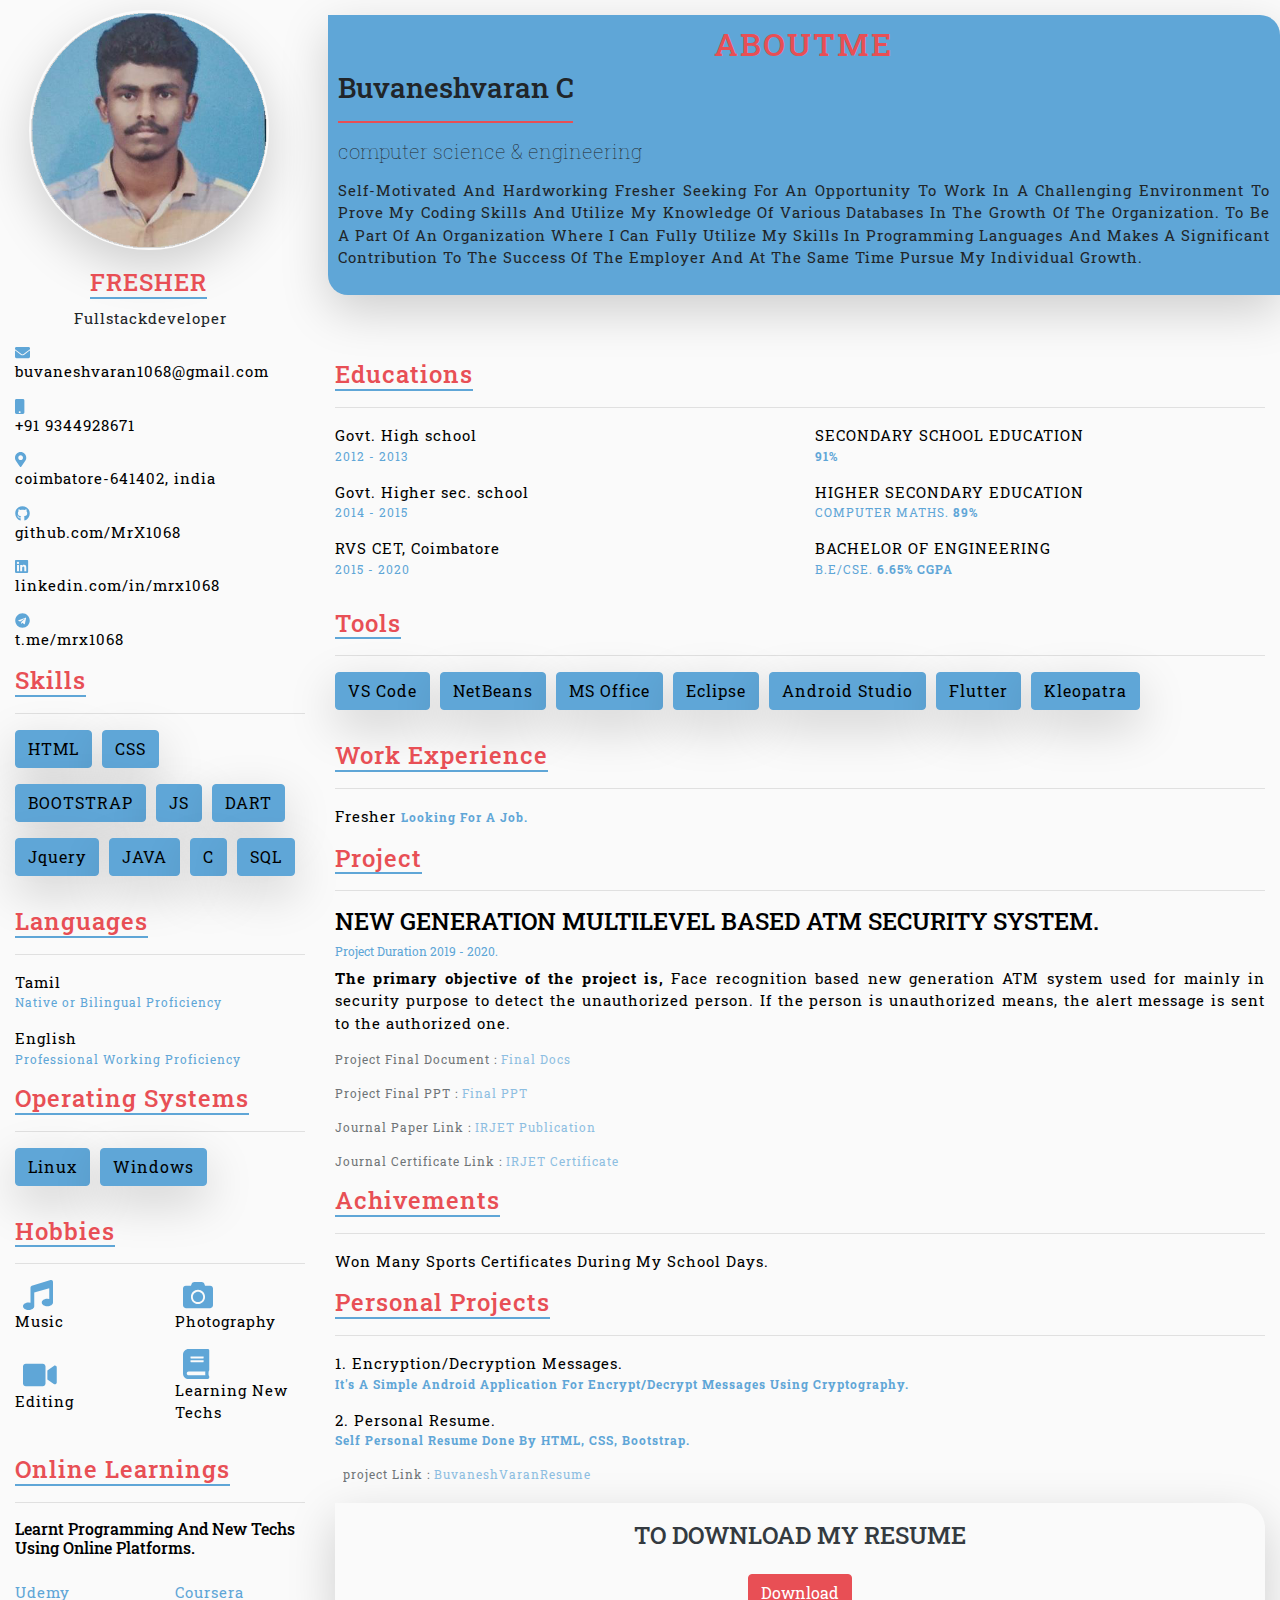
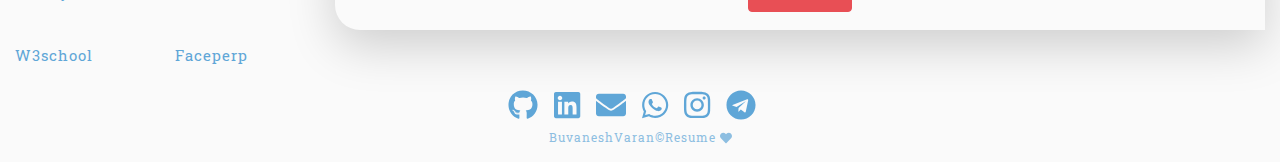
==== index.html @ cfbb0628 "Update index.html" ====
<!DOCTYPE html>
<html lang="en">
  <head>
    <meta charset="UTF-8" />
    <meta name="viewport" content="width=device-width, initial-scale=1.0" />
    <title>MrX1068</title>
    <!-- Bootstrap css -->
    <link rel="stylesheet" href="./css/bootstrap.min.css" />
    <!-- Main css -->
    <link rel="stylesheet" href="./css/style.css" />
    <!-- font awesome -->
    <link rel="stylesheet" href="./css/all.css" />
    <script defer src="./js/all.js"></script>
    <!--font family-->
    <link
      href="https://fonts.googleapis.com/css2?family=Roboto+Slab:wght@200;300;400;500;600;700&display=swap"
      rel="stylesheet"
    />
  </head>
  <body>
    <!--About intro with profile Picture Starting code-->
    <div class="avatar row">
      <div
        class="col-lg-3 col-md-5 col-sm d-flex flex-lg-column flex-md-column flex-sm-row align-items-center justify-content-center"
      >
        <!--Profile Picture-->
        <img
          class="rounded-circle shadow-lg z-depth-2"
          src="./assets/profile_pic.png"
        />

        <!--My role Name And Expirience-->
        <div class="mytitle d-flex flex-column align-items-center">
          <h4 class="mt-2 freshtext allheadborder">fresher</h4>
          <p class="fullstacktext ml-1">fullstackdeveloper</p>
        </div>
      </div>

      <!--Bio Introduction with my Name And Short Intro-->
      <div class="bio shadow-lg col">
        <h2 class="text-center">AboutMe</h2>

        <h3 class="mt-2">Buvaneshvaran C</h3>
        <hr class="abtmeline" />
        <h5>computer science & engineering</h5>
        <p class="mt-3 text-justify text-capitalize">
          self-motivated and hardworking fresher seeking for an opportunity to
          work in a challenging environment to prove my coding skills and
          utilize my knowledge of various databases in the growth of the
          organization. To be a part of an organization where i can fully
          utilize my skills in programming languages and makes a significant
          contribution to the success of the employer and at the same time
          pursue my individual growth.
        </p>
      </div>
    </div>
    <!--About intro with profile Picture Ending code-->

    <!--both left and right column divider coding start-->
    <div class="aboutmebg row mx-auto">
      <!--left Side Column for Contact, Skills, Languages, Operating Systems, Hobbies coding start-->
      <div class="col-lg-3 col-md-5 col-sm">
        <!--Contact Information Coding Start-->
        <div class="fasmicons">
          <!--Mail Information start-->
          <a id="mail" href="mailto: buvaneshvaran1068@gmail.com">
            <p
              data-toggle="tooltip"
              data-placement="top"
              title="mailto:buvaneshvaran1068@gmail.com"
            >
              <i class="fas fa-envelope fonticons d-flex fa-1x"></i>
              buvaneshvaran1068@gmail.com
            </p></a
          >
          <!--Mail Information End-->

          <!--Phone Information start-->
          <a href="#" id="mail">
            <p
              data-toggle="tooltip"
              data-placement="top"
              title="+91 9344928671"
            >
              <i class="fa fa-mobile fonticons d-flex fa-1x"></i> +91 9344928671
            </p></a
          >
          <!--Phone Information end-->

          <!--Location Information start-->
          <a
            id="mail"
            href="https://www.google.co.in/maps/place/Sulur,+Tamil+Nadu/@11.0248174,77.1077583,6276m/data=!3m1!1e3!4m5!3m4!1s0x3ba855b5630f846d:0xbfaf0134da155f58!8m2!3d11.0254503!4d77.1246135"
          >
            <p
              data-toggle="tooltip"
              data-placement="top"
              title="coimbatore-641402"
            >
              <i class="fa fa-map-marker-alt fonticons d-flex fa-1x"></i>
              coimbatore-641402, india
            </p>
          </a>
          <!--Location Information end-->

          <!--github Information start-->
          <a href="https://github.com/MrX1068" id="git">
            <p
              id="github"
              data-toggle="tooltip"
              data-placement="top"
              title="https://github.com/MrX1068"
            >
              <i class="fab fa-github fonticons d-flex"></i>
              github.com/MrX1068
            </p>
          </a>
          <!--github Information end-->

          <!--linkedin Information start-->
          <a href="https://in.linkedin.com/in/mrx1068" id="git">
            <p
              id="linkedin"
              data-toggle="tooltip"
              data-placement="top"
              title="linkedin/Buvaneshvaran"
            >
              <i class="fab fa-linkedin fonticons d-flex fa-1x"></i>
              linkedin.com/in/mrx1068
            </p>
          </a>
          <!--linkedin Information end-->

          <!--telegram Information start-->
          <a href="https://t.me/mrx1068" id="git">
            <p
              id="telegram"
              data-toggle="tooltip"
              data-placement="top"
              title="https://t.me.mrx1068"
            >
              <i class="fab fa-telegram fonticons d-flex fa-1x"></i>
              t.me/mrx1068
            </p>
          </a>
          <!--telegram Information end-->
        </div>
        <!--Contact Information Coding end-->

        <!--Skills Information Coding Start-->
        <div class="skills">
          <h4 class="commonheadred allheadborder">skills</h4>
          <hr />
          <p class="btn btn-outline-info shadow-lg z-depth-2 mr-2">HTML</p>
          <p class="btn btn-outline-info shadow-lg mr-2">CSS</p>
          <p class="btn btn-outline-info shadow-lg mr-2">BOOTSTRAP</p>
          <p class="btn btn-outline-info shadow-lg mr-2">JS</p>
          <p class="btn btn-outline-info shadow-lg mr-2">DART</p>
          <p class="btn btn-outline-info shadow-lg mr-2">Jquery</p>
          <p class="btn btn-outline-info shadow-lg mr-2">JAVA</p>
          <p class="btn btn-outline-info shadow-lg mr-2 text-center">C</p>
          <p class="btn btn-outline-info shadow-lg mr-2">SQL</p>
        </div>
        <!--Skills Information Coding end-->

        <!--Language Information Coding Start-->
        <div class="languages">
          <h4 class="commonheadred allheadborder">languages</h4>
          <hr />
          <p class="d-flex flex-column">
            Tamil <span class="langsub">Native or Bilingual Proficiency</span>
          </p>
          <p class="d-flex flex-column">
            English<span class="langsub">Professional Working Proficiency</span>
          </p>
        </div>
        <!--Language Information Coding Start-->

        <!--os Information Coding Start-->
        <div class="os">
          <h4 class="commonheadred allheadborder">operating systems</h4>
          <hr />
          <p class="btn btn-outline-info shadow-lg mr-2 text-capitalize">
            linux
          </p>
          <p class="btn btn-outline-info shadow-lg mr-2 text-capitalize">
            windows
          </p>
        </div>
        <!--os Information Coding end-->

        <!--hobbies Information Coding Start-->
        <div class="hobbies">
          <h4 class="commonheadred allheadborder">hobbies</h4>
          <hr />
          <div
            class="hobie1 d-flex align-items-center justify-content-center row"
          >
            <p class="d-flex flex-column col">
              <i class="fa fa-music fa-2x fonticons ml-2"></i> Music
            </p>
            <p class="col d-flex flex-column text-capitalize">
              <i class="fa fa-camera fa-2x fonticons ml-2"></i> photography
            </p>
          </div>
          <div
            class="hobie1 d-flex align-items-center justify-content-center row"
          >
            <p class="d-flex flex-column col text-capitalize">
              <i class="fa fa-video fa-2x fonticons ml-2"></i> editing
            </p>
            <p class="col d-flex flex-column text-capitalize">
              <i class="fa fa-book fa-2x fonticons ml-2"></i> learning new techs
            </p>
          </div>
        </div>
        <!--hobbies Information Coding end-->

        <div class="onlinelearn">
          <h4 class="commonheadred allheadborder">Online learnings</h4>
          <hr />
          <h6 class="text-capitalize">Learnt programming and new techs using online platforms.</h6>
         
          <div
          class="hobie1 d-flex align-items-center justify-content-center row mt-4 langsub"
        >
          <p class="d-flex flex-column col text-capitalize">
            udemy
          </p>
          <p class="col d-flex flex-column text-capitalize">
             coursera
          </p>
        </div>
        <div
        class="hobie1 d-flex align-items-center justify-content-center row mt-4 langsub"
      >
        <p class="d-flex flex-column col text-capitalize">
          w3school
        </p>
        <p class="col d-flex flex-column text-capitalize">
           faceperp
        </p>
      </div>
        </div>
      </div>
      <!--left Side Column for Contact, Skills, Languages, Operating Systems, Hobbies coding start-->

      <!--right soide column for Education, Tools, Work Expirience, Project, Achivement, Certificates coding start-->
      <div class="col text-light">
        <!--Education coding start-->
        <div class="education">
          <h4 class="commonheadred allheadborder">educations</h4>
          <hr />
          <!--about 10th standard-->
          <div class="edu1 row">
            <p class="d-flex flex-column col">
              Govt. High school <span class="langsub">2012 - 2013</span>
            </p>
            <p
              class="text-uppercase col d-flex flex-column justify-content-center"
            >
              secondary school education
              <span class="langsub"><b>91%</b></span>
            </p>
          </div>

          <!--about 12th standard-->
          <div class="edu1 row">
            <p class="d-flex flex-column col">
              Govt. Higher sec. school
              <span class="langsub">2014 - 2015</span>
            </p>
            <p
              class="text-uppercase col d-flex flex-column justify-content-center"
            >
              higher secondary education
              <span class="langsub">computer maths. <b>89%</b></span>
            </p>
          </div>

          <!--about College -->
          <div class="edu1 row">
            <p class="d-flex flex-column col">
              RVS CET, Coimbatore <span class="mt- langsub">2015 - 2020</span>
            </p>
            <p
              class="text-uppercase col d-flex flex-column justify-content-center"
            >
              bachelor of engineering
              <span class="langsub">b.e/cse. <b>6.65% CGPA </b></span>
            </p>
          </div>
        </div>
        <!--Education coding end-->

        <!--tools coding start-->
        <div class="tools">
          <h4 class="commonheadred allheadborder">tools</h4>
          <hr />
          <p class="btn btn-outline-info shadow-lg mr-2">VS Code</p>
          <p class="btn btn-outline-info shadow-lg mr-2">NetBeans</p>
          <p class="btn btn-outline-info shadow-lg mr-2">MS Office</p>
          <p class="btn btn-outline-info shadow-lg mr-2">Eclipse</p>
          <p class="btn btn-outline-info shadow-lg mr-2">Android Studio</p>
          <p class="btn btn-outline-info shadow-lg mr-2">Flutter</p>
          <p class="btn btn-outline-info shadow-lg mr-2">Kleopatra</p>
        </div>
        <!--tools coding end-->

        <!--expiriences coding start-->
        <div class="experience">
          <h4 class="commonheadred allheadborder">work experience</h4>
          <hr />
          <p>
            Fresher
            <span class="langsub"
              ><b class="text-capitalize">looking for a job.</b></span
            >
          </p>
        </div>
        <!--expiriences coding end-->

        <!--project coding start-->
        <div class="projects">
          <h4 class="commonheadred allheadborder">project</h4>
          <hr />

          <!--Project Heading-->
          <h4 class="d-flex flex-column">
            NEW GENERATION MULTILEVEL BASED ATM SECURITY SYSTEM.
            <span class="langsub mt-2">Project Duration 2019 - 2020.</span>
          </h4>

          <!--Project Short Introduction-->
          <p class="text-justify">
            <b> The primary objective of the project is,</b>
            Face recognition based new generation ATM system used for mainly in
            security purpose to detect the unauthorized person. If the person is
            unauthorized means, the alert message is sent to the authorized one.
          </p>

          <!--Project Document Details-->
          <p class="text-dark prjsublinkcolor">
            Project Final Document :
            <a
              id="project_links"
              class="langsub"
              href="https://drive.google.com/file/d/1BGsSWhi5dM0b0YaPSxkcZRg6phb4YJQZ/view?usp=drivesdk"
              >Final Docs</a
            >
          </p>
          <p class="text-dark prjsublinkcolor">
            Project Final PPT :
            <a
              id="project_links"
              class="langsub"
              href="https://drive.google.com/file/d/1BASirGuydROrPgEwCcC5m7xOYT-E7_9X/view?usp=drivesdk"
              >Final PPT</a
            >
          </p>
          <p class="text-dark prjsublinkcolor">
            Journal Paper Link :
            <a
              id="project_links"
              class="langsub"
              href="https://irjet.net/archives/V7/i4/IRJET-V7I419.pdf"
              >IRJET Publication</a
            >
          </p>
          <p class="text-dark prjsublinkcolor">
            Journal Certificate Link :
            <a
              id="project_links"
              class="langsub"
              href="https://drive.google.com/file/d/1B2GH6fZpzSgc56NRN25awigUHa--JMjD/view?usp=drivesdk"
              >IRJET Certificate</a
            >
          </p>
        </div>
        <!--project coding end-->

        <!--achivements coding start-->
        <div class="achivements">
          <h4 class="commonheadred allheadborder">achivements</h4>
          <hr />
          <p class="text-capitalize">
            won many sports certificates during my school days.
          </p>
          <p class="text-capitalize"></p>
        </div>
        <!--achivements coding end-->

        <!--certificates coding start-->
        <div class="certificates">
          <h4 class="commonheadred allheadborder">personal projects</h4>
          <hr />
          <p class="text-capitalize d-flex flex-column">
            1. encryption/decryption messages.
            <span class="langsub text-justify">
              <b>
                it's a simple Android application for encrypt/decrypt messages
                using cryptography.
              </b></span
            >
          </p>
          <p class="text-capitalize d-flex flex-column">
            2. personal resume.
            <span class="langsub">
              <b> self personal resume done by HTML, CSS, Bootstrap. </b></span
            >
          </p>

          <p class="text-dark prjsublinkcolor ml-2">
            project Link :
            <a
              id="project_links"
              class="langsub"
              href="https://mrx1068.github.io/BuvaneshVaranResume/"
              >BuvaneshVaranResume</a
            >
          </p>
        </div>
        <!--certificates coding end-->

        <!--FOr Downloading resume coding start-->
        <div class="downloadmyresume text-center shadow-lg">
          <h4 class="text-uppercase mt-2 text-dark">to download my resume</h4>

          <a
            href="https://drive.google.com/file/d/1BPKaXjoCr5fv0v90s6dA8r4GF9c8WGdZ/view?usp=drivesdk"
            class="btn btn-link btn-outline-warning mt-3 mb-2"
            id="download"
            >Download</a
          >
        </div>
        <!--FOr Downloading resume coding end-->
      </div>
      <!--right soide column for Education, Tools, Work Expirience, Project, Achivement, Certificates coding end-->
    </div>
    <!--both left and right column divider coding end-->

    <!--social media icon designing start-->
    <div class="social_media_icon d-flex justify-content-center mt-2">
      <!--github account-->
      <a href="https://github.com/MrX1068" class="mr-3">
        <i
          class="fab fa-github fa-3x"
          id="socialmediaicon"
          aria-hidden="true"
        ></i>
      </a>

      <!--linkedin account-->
      <a href="https://in.linkedin.com/in/mrx1068" class="mr-3">
        <i
          class="fab fa-linkedin fa-3x"
          id="socialmediaicon"
          aria-hidden="true"
        ></i>
      </a>

      <!--mail account-->
      <a id="mail" href="mailto:buvaneshvaran1068@gmail.com" class="mr-3">
        <i class="fas fa-envelope fa-3x" id="socialmediaicon"></i>
      </a>

      <!--wapp account-->
      <a
        href="https://wa.me/917358891043?text=Hello,%20Buvaneshvaran%20"
        class="mr-3"
        id="wapp"
      >
        <i
          class="fab fa-whatsapp fa-3x"
          id="socialmediaicon"
          aria-hidden="true"
        ></i>
      </a>

      <!--instagram account-->
      <a href="https://www.instagram.com/mrx_1068/" class="mr-3">
        <i
          class="fab fa-instagram fa-3x"
          id="socialmediaicon"
          aria-hidden="true"
        ></i>
      </a>

      <!--telegram account-->
      <a href="https://t.me/mrx1068" class="mr-3">
        <i
          class="fab fa-telegram fa-3x"
          id="socialmediaicon"
          aria-hidden="true"
        ></i>
      </a>
    </div>
    <!--social media icon designing end-->

    <!--Footer Text-->
    <!-- <p class="text-center mt-3" style="color: #000; opacity: 0.7">
      <a href="https://mrx1068.github.io/BuvaneshVaranResume/" class="prjsubcolor">
      Buvaneshvaran&copyResume
      </a>
    </p> -->
    <p class="text-dark prjsublinkcolor text-center mt-2">
      <a
        id="project_links"
        class="langsub"
        href="https://mrx1068.github.io/BuvaneshVaranResume/"
        >BuvaneshVaran&copyResume</a
      >
      <i class="fa fa-heart langsub" id="project_links"></i>
    </p>

    <!-- jquery js -->
    <script src="./js/jquery-3.5.1.min.js"></script>

    <!-- bootstrap js -->
    <script src="./js/bootstrap.bundle.min.js"></script>

    <!--Main js-->
    <script src="./js/index.js"></script>
  </body>
</html>
---- css/style.css ----
* {
  margin: 0;
  padding: 0;
}

/*body style with background color and font family*/
body {
  background-color: #fafafa;
  font-family: "Roboto Slab", serif;
  font-size: 10px;
}

/* profile picture design */
img {
  margin: 10px 0;
  width: 240px;
  height: 240px;
}

@media screen and (max-width : 600px) {
  img {
    display: none;
  }
  .freshtext {
    margin-top: 30px;
   
  }
}

/* about me line ( red line ) */
.abtmeline {
  border: solid 1px #e84f55;
  width: 25%;
}

/* bio intro with Name, Department Name, Short intro About me */
.bio {
  background-color: #5fa6d7;
  height: fit-content;
  margin: 15px 15px;
  padding: 10px 10px;
  border-bottom-left-radius: 20px;
  border-top-right-radius: 20px;
}

/* fullstackdeveloper text */
.fullstacktext {
  text-transform: capitalize;
  letter-spacing: 1px;
}

/* heading (h2) designs */
h2 {
  color: #e84f55;
  text-transform: uppercase;
  letter-spacing: 2px;
}

/* heading (h5) designs */
h5 {
  font-weight: lighter;
}

/* button deisgn for skills, Tools, Operating Systems */
.btn-outline-info {
  color: #000;
  border-color: #5fa6d7;
  background-color: #5fa6d7 !important;
}

/* button hover, click, focus deisgns for skills, Tools, Operating Systems */
.btn-outline-info:hover,
.btn-outline-info:active,
.btn-outline-info:focus {
  color: white !important;
  background-color: #e84f55 !important;
  border-color: #e84f55 !important;
}

/* paragraph tag design */
p {
  letter-spacing: 1px;
  font-weight: normal;
  font-size: 15px;
}

/* fresher text */
.freshtext {
  letter-spacing: 1px;
  text-transform: uppercase;
  color: #e84f55;
}

/* every underline code (red color line ) in every heading */
.allheadborder {
  width: fit-content;
  border-bottom: solid 2px #5fa6d7;
}

/* about me content color and background */
.aboutmebg {
  height: fit-content;
  border-radius: 10px;
  color: black;
}

/* for black color */
.skills,
.edu1,
.projects,
.achivements,
.fasmicons,
.languages,
.hobbies,
.experience,
.certificates {
  color: black;
}

/* icon colors for example music icon, location icon, github icon etc etc */
.fonticons {
  color: #5fa6d7;
}

/* sub title colors (for example year => 2014 - 2015) */
.langsub {
  color: #5fa6d7;
  font-size: 12px;
  font-weight: 400;
}

/* all heading color (red color ) */
.commonheadred {
  color: #e84f55;
  margin-top: 15px;
  text-transform: capitalize;
  letter-spacing: 1px;
}

/* download my resume background white design */
.downloadmyresume {
  width: 100%;
  height: fit-content;
  margin-top: 20px;
  padding: 10px 20px;
  border-bottom-left-radius: 25px;
  border-top-right-radius: 25px;
}


/* mail and guthub color */
#mail,
#git,
.btn-link,#download {
  text-decoration: none;
  color: black;
}

/* github hover effect */
#git:hover {
  text-decoration: none;
}

/* download my resume button design */
.btn-link {
  align-items: center;
  color: white !important;
  border-color: #e84f55 !important;
  background-color: #e84f55 !important;
}

/* download my resume button hover , active, focus designs */
.btn-link:hover,
.btn-link:focus,
.btn-link:active {
  color: black !important;
  text-decoration: none;
  border-color: #5fa6d7 !important;
  background-color: #5fa6d7 !important;
}

/* tooltip for contact details designs */
.tooltip-inner {
  background-color: #5fa6d7;
  color: #000;
}
.tooltip.bs-tooltip-right .arrow:before {
  border-right-color: #5fa6d7 !important;
}
.tooltip.bs-tooltip-left .arrow:before {
  border-left-color: #5fa6d7 !important;
}
.tooltip.bs-tooltip-bottom .arrow:before {
  border-bottom-color: #5fa6d7 !important;
}
.tooltip.bs-tooltip-top .arrow:before {
  border-top-color: #5fa6d7 !important;
}

/* social media icon color in bottom of the page */
#socialmediaicon {
  color: #5fa6d7;
}

/* social media icon color with hover , focus , active effects in bottom of the page */
#socialmediaicon:hover,
#project_links:hover {
  color: #e84f55;
  text-decoration: none;
}

/* project documents sub text ... project document , projects ppt , project journal , journal certificate text size nd weight with opacity */
.prjsublinkcolor {
  font-size: 12px;
  font-weight: 400;
  opacity: 0.7;
}

/* End of The Project */
/* Thank You  :) :) :) */
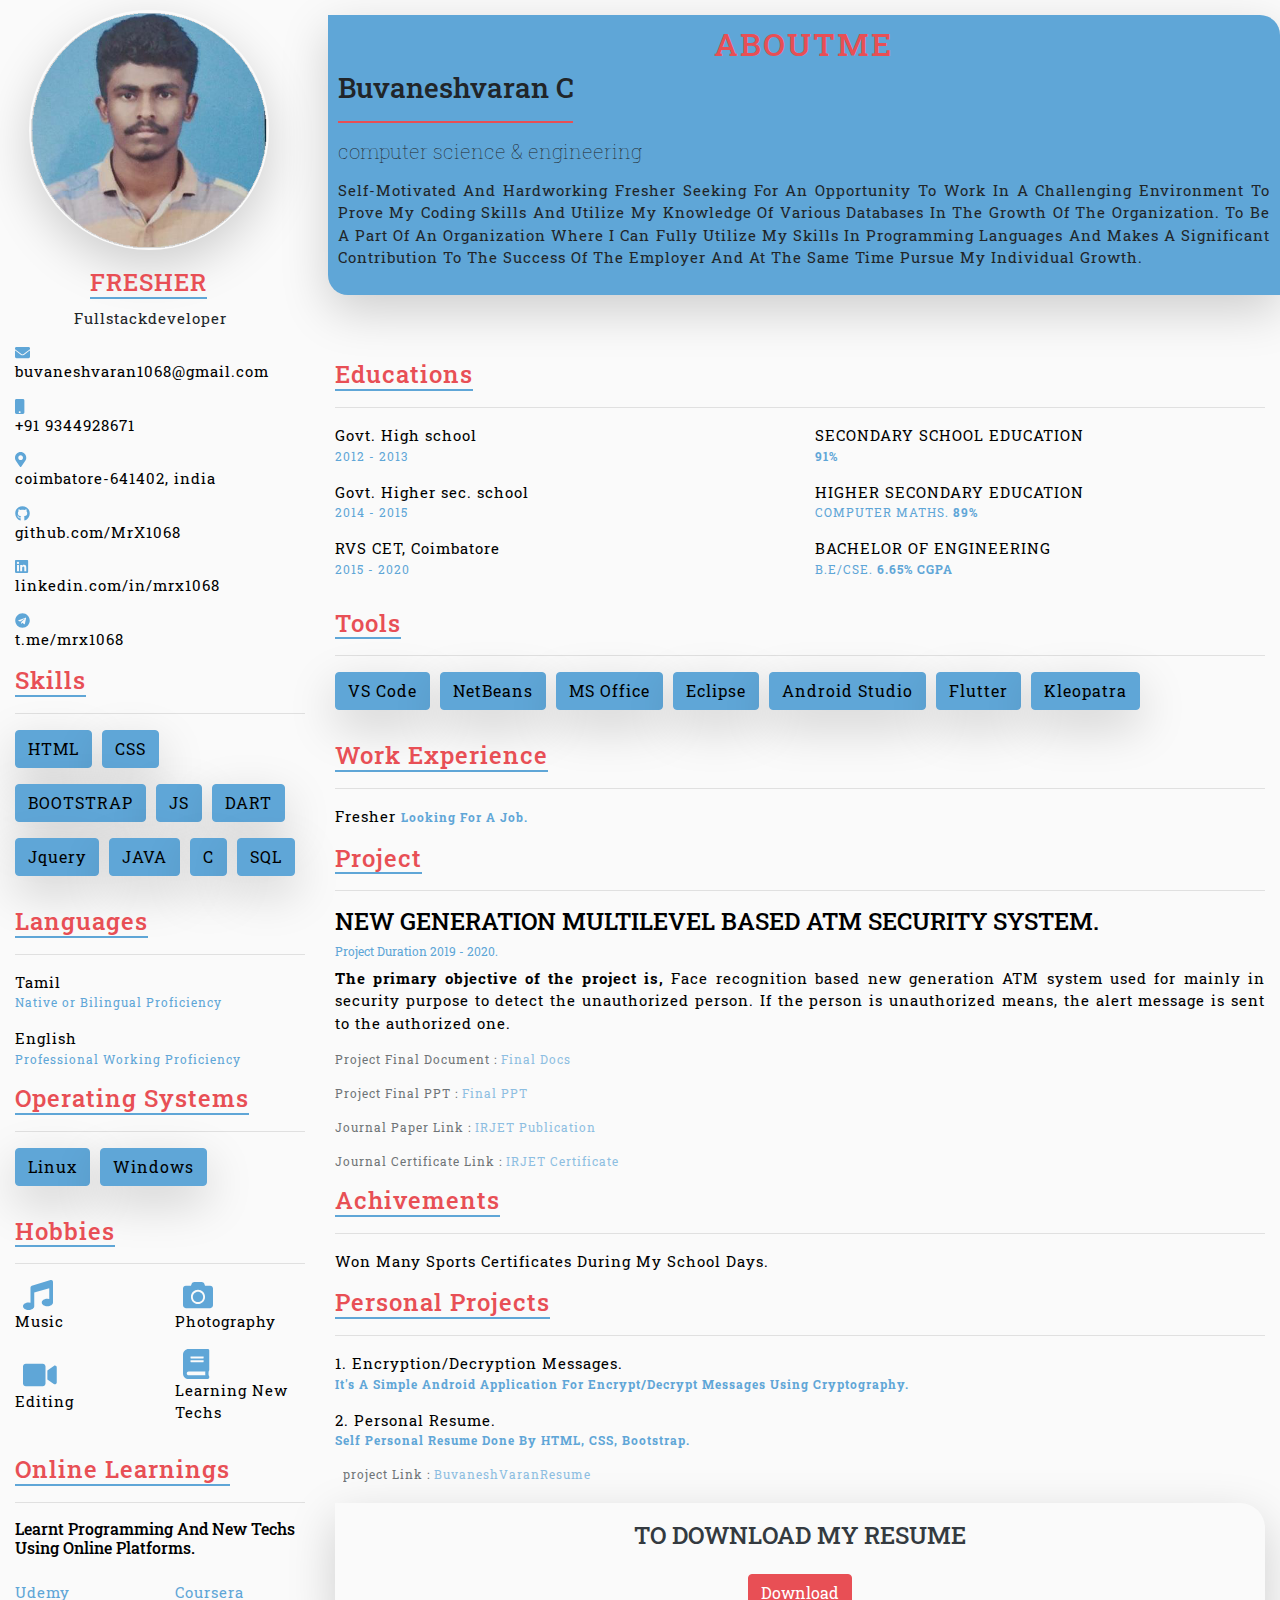
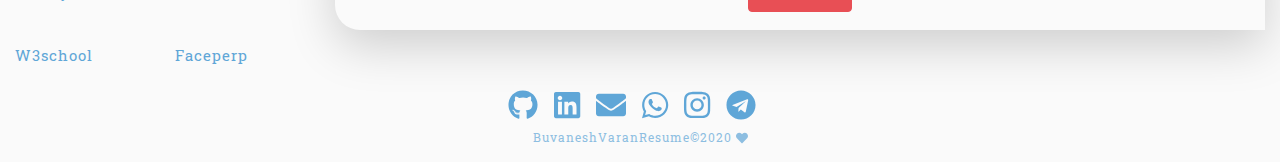
==== commit 0ad870ab: "Update index.html" ====
--- a/index.html
+++ b/index.html
@@ -508,7 +508,7 @@
         id="project_links"
         class="langsub"
         href="https://mrx1068.github.io/BuvaneshVaranResume/"
-        >BuvaneshVaran&copyResume</a
+        >BuvaneshVaranResume&copy2020</a
       >
       <i class="fa fa-heart langsub" id="project_links"></i>
     </p>
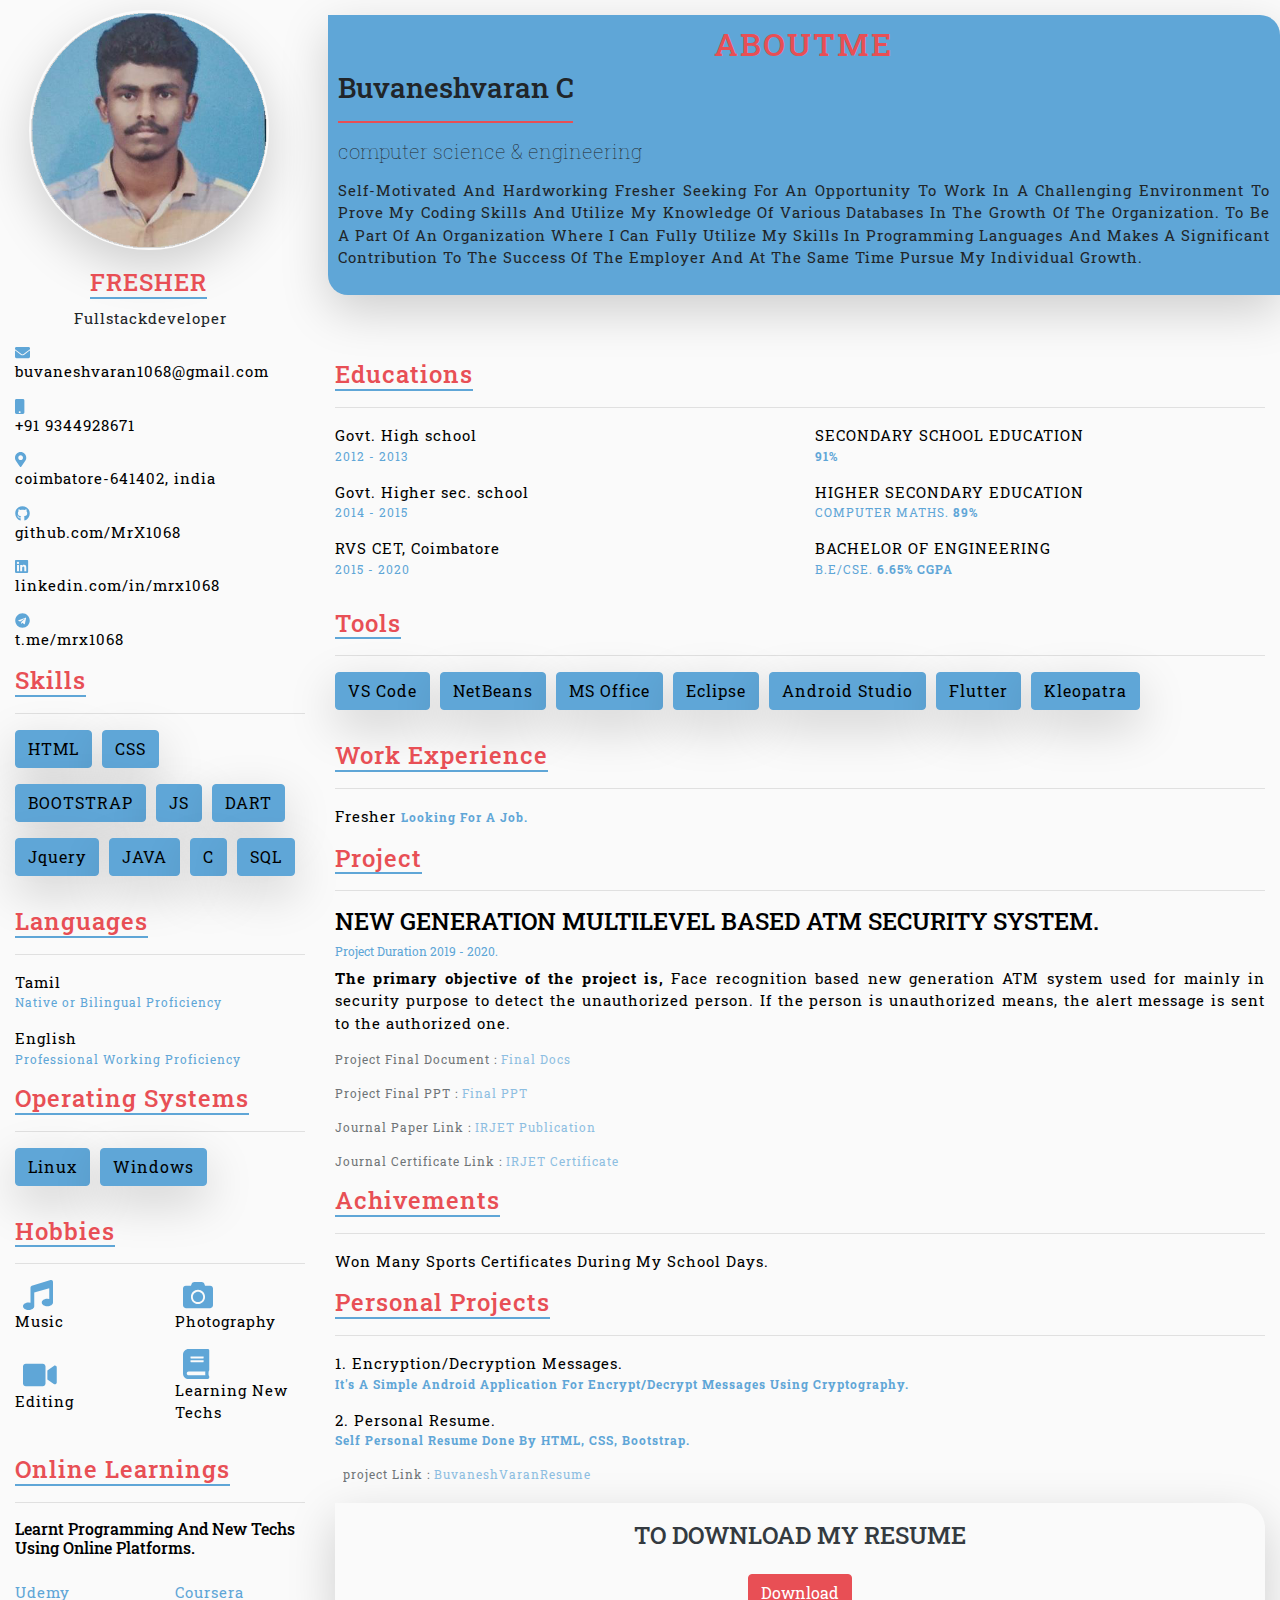
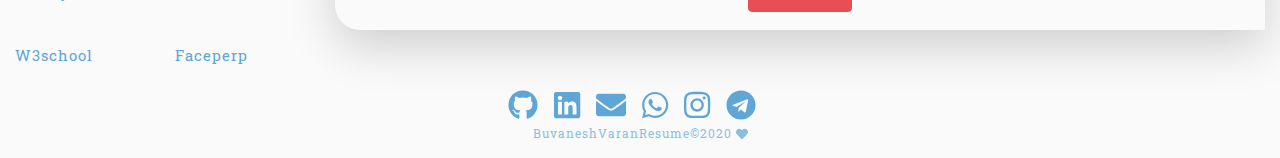
==== commit f63f957f: "Update index.html" ====
--- a/index.html
+++ b/index.html
@@ -503,7 +503,7 @@
       Buvaneshvaran&copyResume
       </a>
     </p> -->
-    <p class="text-dark prjsublinkcolor text-center mt-2">
+    <p class="text-dark prjsublinkcolor text-center mt-1">
       <a
         id="project_links"
         class="langsub"
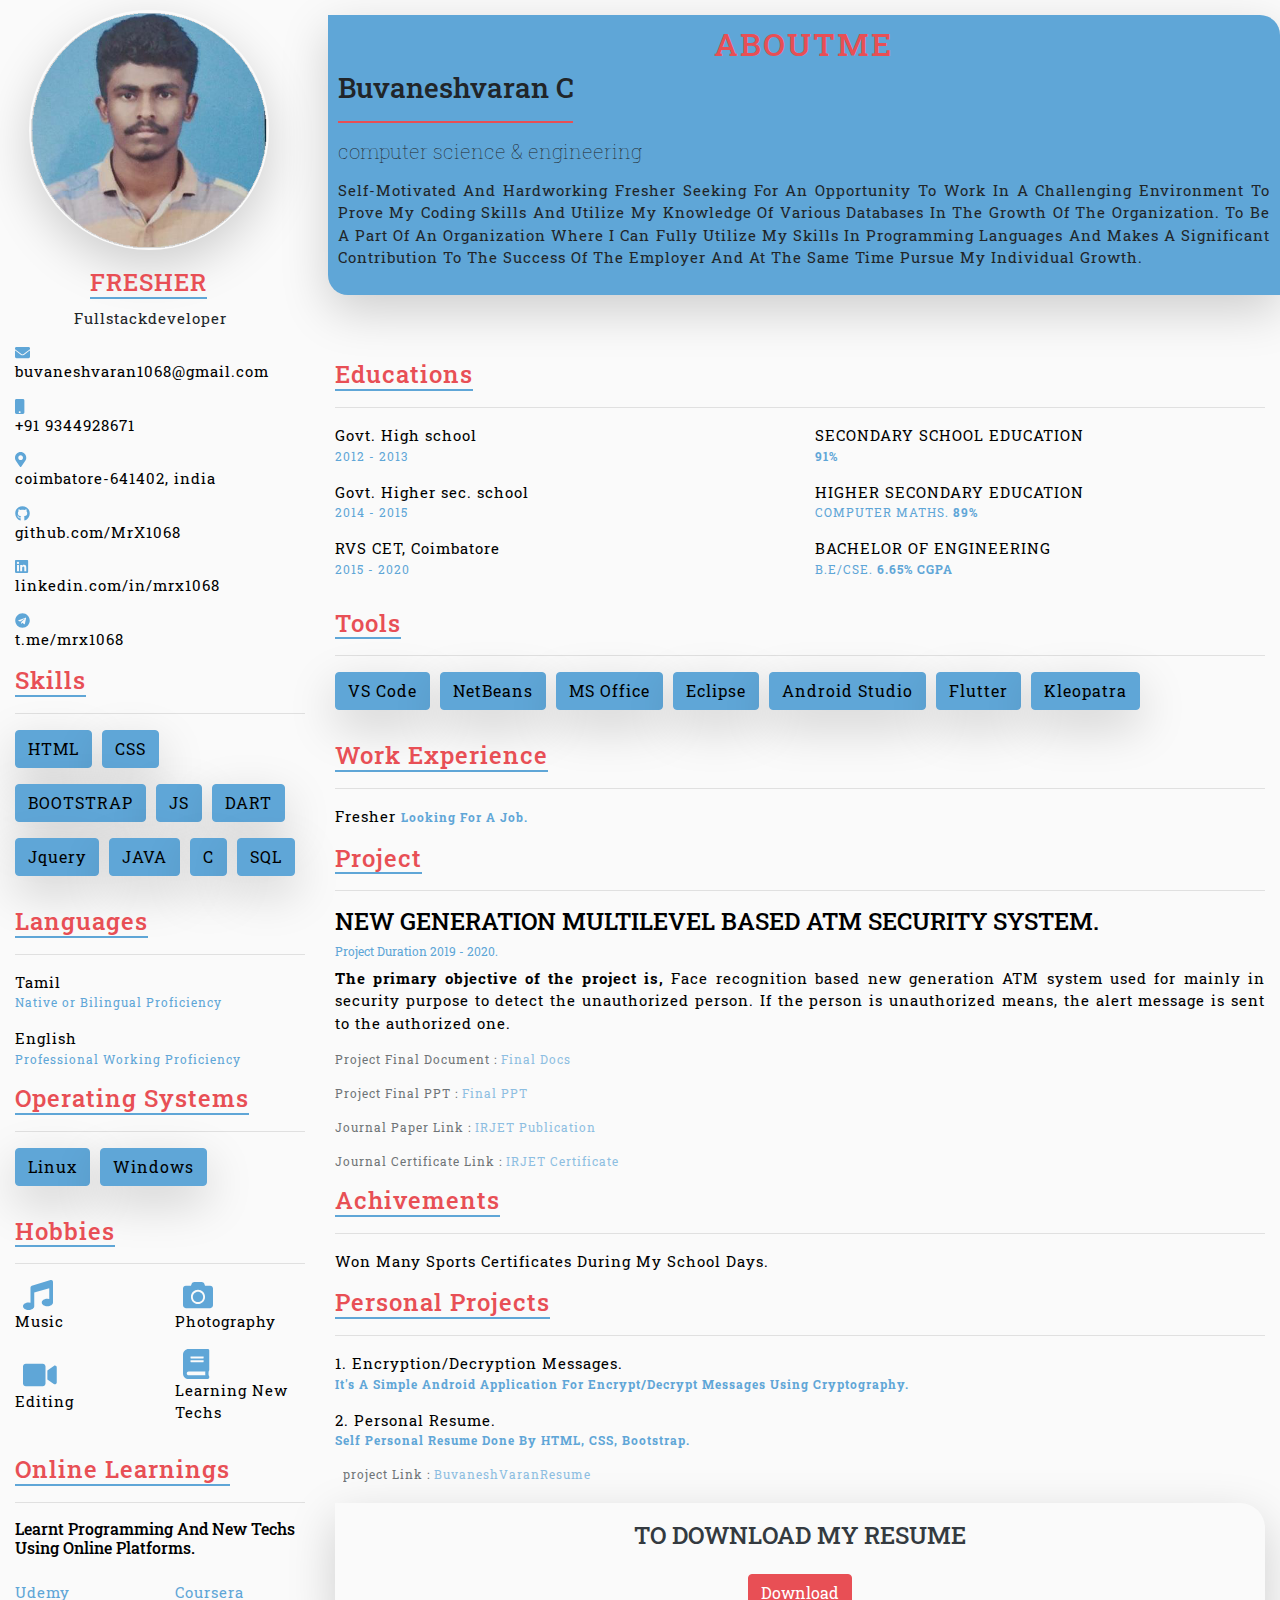
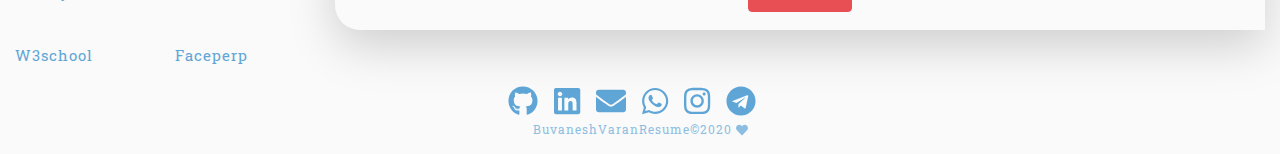
==== commit 09934950: "Update index.html" ====
--- a/index.html
+++ b/index.html
@@ -440,7 +440,7 @@
     <!--both left and right column divider coding end-->
 
     <!--social media icon designing start-->
-    <div class="social_media_icon d-flex justify-content-center mt-2">
+    <div class="social_media_icon d-flex justify-content-center mt-1">
       <!--github account-->
       <a href="https://github.com/MrX1068" class="mr-3">
         <i
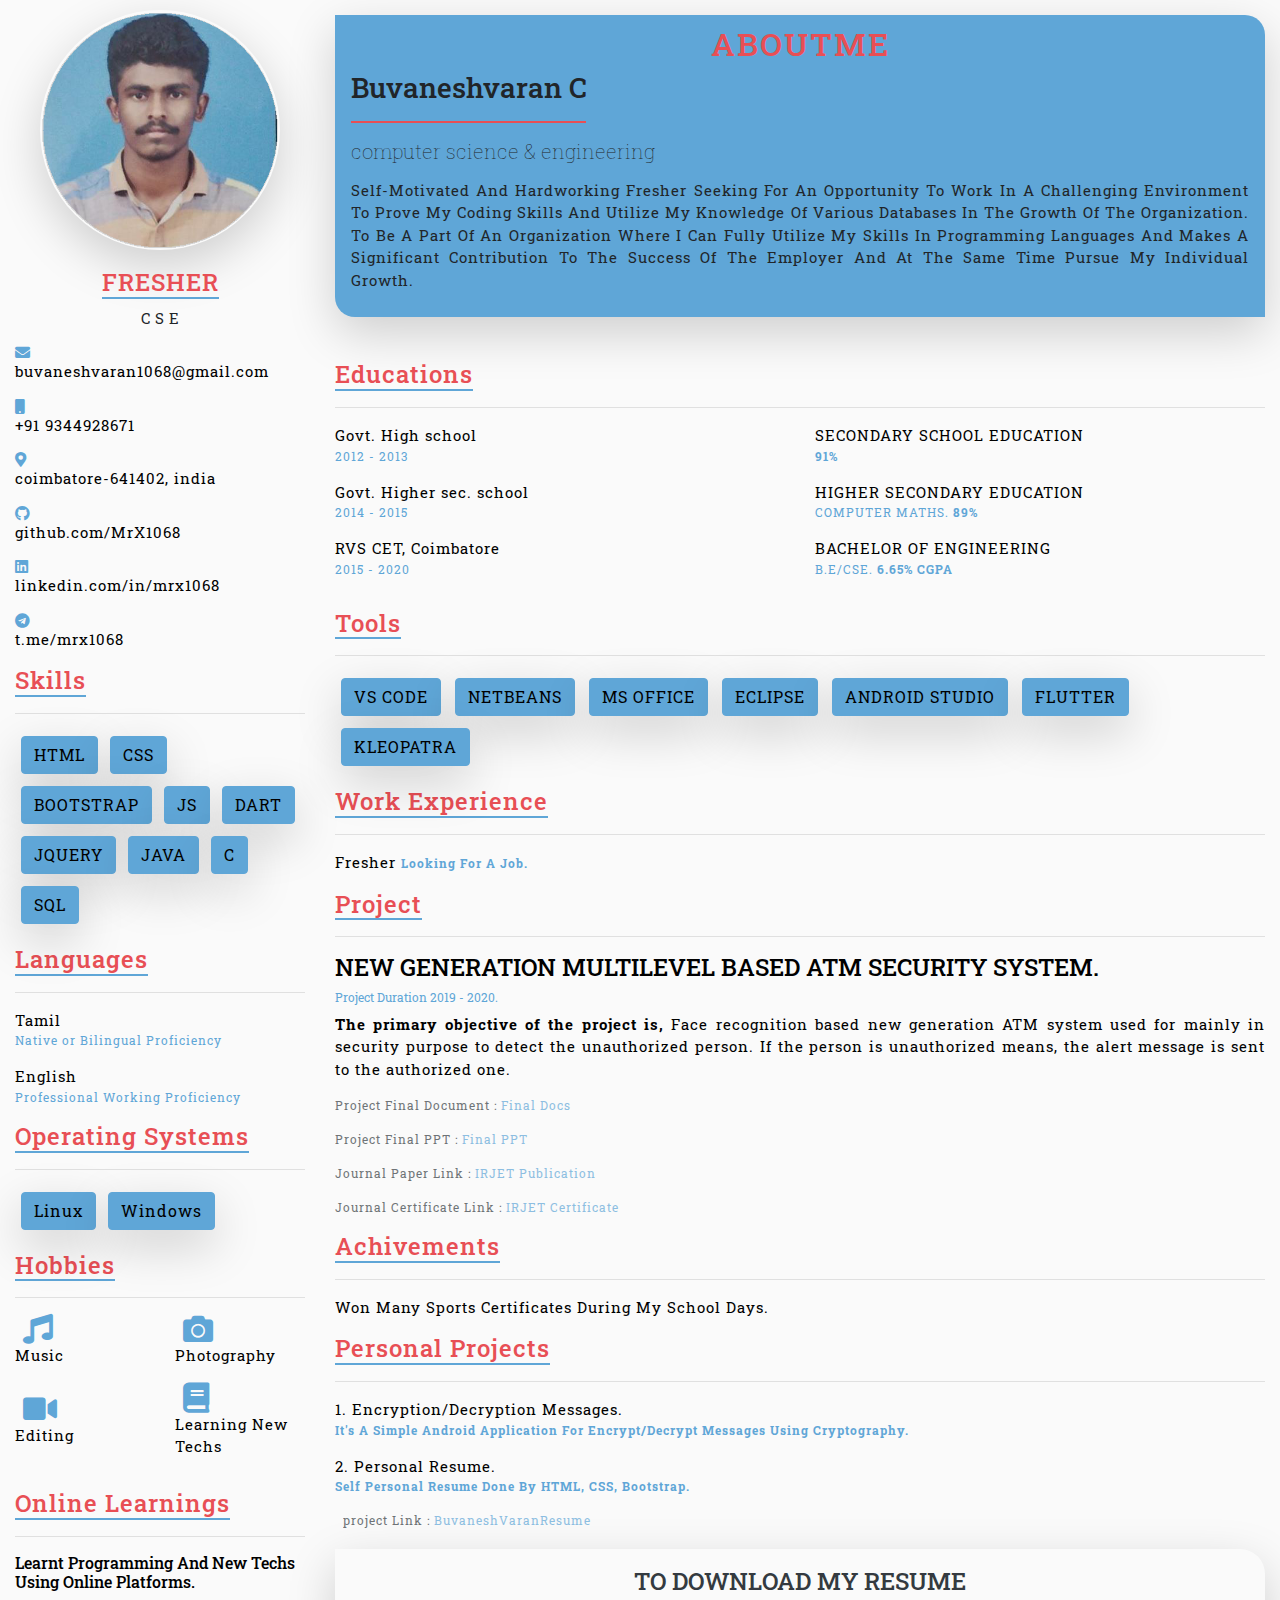
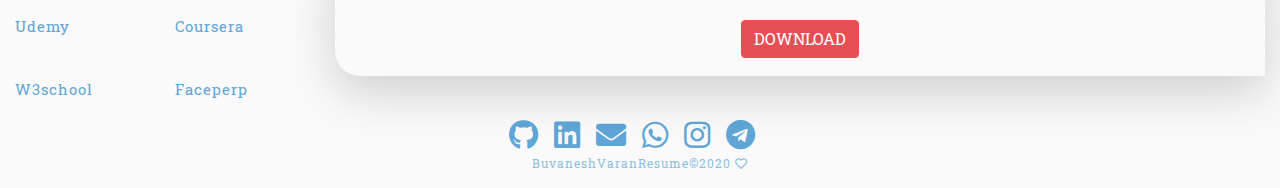
==== commit 0ef0bfa2: "final update, everything completed." ====
--- a/index.html
+++ b/index.html
@@ -1,525 +1,593 @@
-<!DOCTYPE html>
-<html lang="en">
-  <head>
-    <meta charset="UTF-8" />
-    <meta name="viewport" content="width=device-width, initial-scale=1.0" />
-    <title>MrX1068</title>
-    <!-- Bootstrap css -->
-    <link rel="stylesheet" href="./css/bootstrap.min.css" />
-    <!-- Main css -->
-    <link rel="stylesheet" href="./css/style.css" />
-    <!-- font awesome -->
-    <link rel="stylesheet" href="./css/all.css" />
-    <script defer src="./js/all.js"></script>
-    <!--font family-->
-    <link
-      href="https://fonts.googleapis.com/css2?family=Roboto+Slab:wght@200;300;400;500;600;700&display=swap"
-      rel="stylesheet"
-    />
-  </head>
-  <body>
-    <!--About intro with profile Picture Starting code-->
-    <div class="avatar row">
-      <div
-        class="col-lg-3 col-md-5 col-sm d-flex flex-lg-column flex-md-column flex-sm-row align-items-center justify-content-center"
-      >
-        <!--Profile Picture-->
-        <img
-          class="rounded-circle shadow-lg z-depth-2"
-          src="./assets/profile_pic.png"
-        />
-
-        <!--My role Name And Expirience-->
-        <div class="mytitle d-flex flex-column align-items-center">
-          <h4 class="mt-2 freshtext allheadborder">fresher</h4>
-          <p class="fullstacktext ml-1">fullstackdeveloper</p>
-        </div>
-      </div>
-
-      <!--Bio Introduction with my Name And Short Intro-->
-      <div class="bio shadow-lg col">
-        <h2 class="text-center">AboutMe</h2>
-
-        <h3 class="mt-2">Buvaneshvaran C</h3>
-        <hr class="abtmeline" />
-        <h5>computer science & engineering</h5>
-        <p class="mt-3 text-justify text-capitalize">
-          self-motivated and hardworking fresher seeking for an opportunity to
-          work in a challenging environment to prove my coding skills and
-          utilize my knowledge of various databases in the growth of the
-          organization. To be a part of an organization where i can fully
-          utilize my skills in programming languages and makes a significant
-          contribution to the success of the employer and at the same time
-          pursue my individual growth.
-        </p>
-      </div>
-    </div>
-    <!--About intro with profile Picture Ending code-->
-
-    <!--both left and right column divider coding start-->
-    <div class="aboutmebg row mx-auto">
-      <!--left Side Column for Contact, Skills, Languages, Operating Systems, Hobbies coding start-->
-      <div class="col-lg-3 col-md-5 col-sm">
-        <!--Contact Information Coding Start-->
-        <div class="fasmicons">
-          <!--Mail Information start-->
-          <a id="mail" href="mailto: buvaneshvaran1068@gmail.com">
-            <p
-              data-toggle="tooltip"
-              data-placement="top"
-              title="mailto:buvaneshvaran1068@gmail.com"
-            >
-              <i class="fas fa-envelope fonticons d-flex fa-1x"></i>
-              buvaneshvaran1068@gmail.com
-            </p></a
-          >
-          <!--Mail Information End-->
-
-          <!--Phone Information start-->
-          <a href="#" id="mail">
-            <p
-              data-toggle="tooltip"
-              data-placement="top"
-              title="+91 9344928671"
-            >
-              <i class="fa fa-mobile fonticons d-flex fa-1x"></i> +91 9344928671
-            </p></a
-          >
-          <!--Phone Information end-->
-
-          <!--Location Information start-->
-          <a
-            id="mail"
-            href="https://www.google.co.in/maps/place/Sulur,+Tamil+Nadu/@11.0248174,77.1077583,6276m/data=!3m1!1e3!4m5!3m4!1s0x3ba855b5630f846d:0xbfaf0134da155f58!8m2!3d11.0254503!4d77.1246135"
-          >
-            <p
-              data-toggle="tooltip"
-              data-placement="top"
-              title="coimbatore-641402"
-            >
-              <i class="fa fa-map-marker-alt fonticons d-flex fa-1x"></i>
-              coimbatore-641402, india
-            </p>
-          </a>
-          <!--Location Information end-->
-
-          <!--github Information start-->
-          <a href="https://github.com/MrX1068" id="git">
-            <p
-              id="github"
-              data-toggle="tooltip"
-              data-placement="top"
-              title="https://github.com/MrX1068"
-            >
-              <i class="fab fa-github fonticons d-flex"></i>
-              github.com/MrX1068
-            </p>
-          </a>
-          <!--github Information end-->
-
-          <!--linkedin Information start-->
-          <a href="https://in.linkedin.com/in/mrx1068" id="git">
-            <p
-              id="linkedin"
-              data-toggle="tooltip"
-              data-placement="top"
-              title="linkedin/Buvaneshvaran"
-            >
-              <i class="fab fa-linkedin fonticons d-flex fa-1x"></i>
-              linkedin.com/in/mrx1068
-            </p>
-          </a>
-          <!--linkedin Information end-->
-
-          <!--telegram Information start-->
-          <a href="https://t.me/mrx1068" id="git">
-            <p
-              id="telegram"
-              data-toggle="tooltip"
-              data-placement="top"
-              title="https://t.me.mrx1068"
-            >
-              <i class="fab fa-telegram fonticons d-flex fa-1x"></i>
-              t.me/mrx1068
-            </p>
-          </a>
-          <!--telegram Information end-->
-        </div>
-        <!--Contact Information Coding end-->
-
-        <!--Skills Information Coding Start-->
-        <div class="skills">
-          <h4 class="commonheadred allheadborder">skills</h4>
-          <hr />
-          <p class="btn btn-outline-info shadow-lg z-depth-2 mr-2">HTML</p>
-          <p class="btn btn-outline-info shadow-lg mr-2">CSS</p>
-          <p class="btn btn-outline-info shadow-lg mr-2">BOOTSTRAP</p>
-          <p class="btn btn-outline-info shadow-lg mr-2">JS</p>
-          <p class="btn btn-outline-info shadow-lg mr-2">DART</p>
-          <p class="btn btn-outline-info shadow-lg mr-2">Jquery</p>
-          <p class="btn btn-outline-info shadow-lg mr-2">JAVA</p>
-          <p class="btn btn-outline-info shadow-lg mr-2 text-center">C</p>
-          <p class="btn btn-outline-info shadow-lg mr-2">SQL</p>
-        </div>
-        <!--Skills Information Coding end-->
-
-        <!--Language Information Coding Start-->
-        <div class="languages">
-          <h4 class="commonheadred allheadborder">languages</h4>
-          <hr />
-          <p class="d-flex flex-column">
-            Tamil <span class="langsub">Native or Bilingual Proficiency</span>
-          </p>
-          <p class="d-flex flex-column">
-            English<span class="langsub">Professional Working Proficiency</span>
-          </p>
-        </div>
-        <!--Language Information Coding Start-->
-
-        <!--os Information Coding Start-->
-        <div class="os">
-          <h4 class="commonheadred allheadborder">operating systems</h4>
-          <hr />
-          <p class="btn btn-outline-info shadow-lg mr-2 text-capitalize">
-            linux
-          </p>
-          <p class="btn btn-outline-info shadow-lg mr-2 text-capitalize">
-            windows
-          </p>
-        </div>
-        <!--os Information Coding end-->
-
-        <!--hobbies Information Coding Start-->
-        <div class="hobbies">
-          <h4 class="commonheadred allheadborder">hobbies</h4>
-          <hr />
-          <div
-            class="hobie1 d-flex align-items-center justify-content-center row"
-          >
-            <p class="d-flex flex-column col">
-              <i class="fa fa-music fa-2x fonticons ml-2"></i> Music
-            </p>
-            <p class="col d-flex flex-column text-capitalize">
-              <i class="fa fa-camera fa-2x fonticons ml-2"></i> photography
-            </p>
-          </div>
-          <div
-            class="hobie1 d-flex align-items-center justify-content-center row"
-          >
-            <p class="d-flex flex-column col text-capitalize">
-              <i class="fa fa-video fa-2x fonticons ml-2"></i> editing
-            </p>
-            <p class="col d-flex flex-column text-capitalize">
-              <i class="fa fa-book fa-2x fonticons ml-2"></i> learning new techs
-            </p>
-          </div>
-        </div>
-        <!--hobbies Information Coding end-->
-
-        <div class="onlinelearn">
-          <h4 class="commonheadred allheadborder">Online learnings</h4>
-          <hr />
-          <h6 class="text-capitalize">Learnt programming and new techs using online platforms.</h6>
-         
-          <div
-          class="hobie1 d-flex align-items-center justify-content-center row mt-4 langsub"
-        >
-          <p class="d-flex flex-column col text-capitalize">
-            udemy
-          </p>
-          <p class="col d-flex flex-column text-capitalize">
-             coursera
-          </p>
-        </div>
-        <div
-        class="hobie1 d-flex align-items-center justify-content-center row mt-4 langsub"
-      >
-        <p class="d-flex flex-column col text-capitalize">
-          w3school
-        </p>
-        <p class="col d-flex flex-column text-capitalize">
-           faceperp
-        </p>
-      </div>
-        </div>
-      </div>
-      <!--left Side Column for Contact, Skills, Languages, Operating Systems, Hobbies coding start-->
-
-      <!--right soide column for Education, Tools, Work Expirience, Project, Achivement, Certificates coding start-->
-      <div class="col text-light">
-        <!--Education coding start-->
-        <div class="education">
-          <h4 class="commonheadred allheadborder">educations</h4>
-          <hr />
-          <!--about 10th standard-->
-          <div class="edu1 row">
-            <p class="d-flex flex-column col">
-              Govt. High school <span class="langsub">2012 - 2013</span>
-            </p>
-            <p
-              class="text-uppercase col d-flex flex-column justify-content-center"
-            >
-              secondary school education
-              <span class="langsub"><b>91%</b></span>
-            </p>
-          </div>
-
-          <!--about 12th standard-->
-          <div class="edu1 row">
-            <p class="d-flex flex-column col">
-              Govt. Higher sec. school
-              <span class="langsub">2014 - 2015</span>
-            </p>
-            <p
-              class="text-uppercase col d-flex flex-column justify-content-center"
-            >
-              higher secondary education
-              <span class="langsub">computer maths. <b>89%</b></span>
-            </p>
-          </div>
-
-          <!--about College -->
-          <div class="edu1 row">
-            <p class="d-flex flex-column col">
-              RVS CET, Coimbatore <span class="mt- langsub">2015 - 2020</span>
-            </p>
-            <p
-              class="text-uppercase col d-flex flex-column justify-content-center"
-            >
-              bachelor of engineering
-              <span class="langsub">b.e/cse. <b>6.65% CGPA </b></span>
-            </p>
-          </div>
-        </div>
-        <!--Education coding end-->
-
-        <!--tools coding start-->
-        <div class="tools">
-          <h4 class="commonheadred allheadborder">tools</h4>
-          <hr />
-          <p class="btn btn-outline-info shadow-lg mr-2">VS Code</p>
-          <p class="btn btn-outline-info shadow-lg mr-2">NetBeans</p>
-          <p class="btn btn-outline-info shadow-lg mr-2">MS Office</p>
-          <p class="btn btn-outline-info shadow-lg mr-2">Eclipse</p>
-          <p class="btn btn-outline-info shadow-lg mr-2">Android Studio</p>
-          <p class="btn btn-outline-info shadow-lg mr-2">Flutter</p>
-          <p class="btn btn-outline-info shadow-lg mr-2">Kleopatra</p>
-        </div>
-        <!--tools coding end-->
-
-        <!--expiriences coding start-->
-        <div class="experience">
-          <h4 class="commonheadred allheadborder">work experience</h4>
-          <hr />
-          <p>
-            Fresher
-            <span class="langsub"
-              ><b class="text-capitalize">looking for a job.</b></span
-            >
-          </p>
-        </div>
-        <!--expiriences coding end-->
-
-        <!--project coding start-->
-        <div class="projects">
-          <h4 class="commonheadred allheadborder">project</h4>
-          <hr />
-
-          <!--Project Heading-->
-          <h4 class="d-flex flex-column">
-            NEW GENERATION MULTILEVEL BASED ATM SECURITY SYSTEM.
-            <span class="langsub mt-2">Project Duration 2019 - 2020.</span>
-          </h4>
-
-          <!--Project Short Introduction-->
-          <p class="text-justify">
-            <b> The primary objective of the project is,</b>
-            Face recognition based new generation ATM system used for mainly in
-            security purpose to detect the unauthorized person. If the person is
-            unauthorized means, the alert message is sent to the authorized one.
-          </p>
-
-          <!--Project Document Details-->
-          <p class="text-dark prjsublinkcolor">
-            Project Final Document :
-            <a
-              id="project_links"
-              class="langsub"
-              href="https://drive.google.com/file/d/1BGsSWhi5dM0b0YaPSxkcZRg6phb4YJQZ/view?usp=drivesdk"
-              >Final Docs</a
-            >
-          </p>
-          <p class="text-dark prjsublinkcolor">
-            Project Final PPT :
-            <a
-              id="project_links"
-              class="langsub"
-              href="https://drive.google.com/file/d/1BASirGuydROrPgEwCcC5m7xOYT-E7_9X/view?usp=drivesdk"
-              >Final PPT</a
-            >
-          </p>
-          <p class="text-dark prjsublinkcolor">
-            Journal Paper Link :
-            <a
-              id="project_links"
-              class="langsub"
-              href="https://irjet.net/archives/V7/i4/IRJET-V7I419.pdf"
-              >IRJET Publication</a
-            >
-          </p>
-          <p class="text-dark prjsublinkcolor">
-            Journal Certificate Link :
-            <a
-              id="project_links"
-              class="langsub"
-              href="https://drive.google.com/file/d/1B2GH6fZpzSgc56NRN25awigUHa--JMjD/view?usp=drivesdk"
-              >IRJET Certificate</a
-            >
-          </p>
-        </div>
-        <!--project coding end-->
-
-        <!--achivements coding start-->
-        <div class="achivements">
-          <h4 class="commonheadred allheadborder">achivements</h4>
-          <hr />
-          <p class="text-capitalize">
-            won many sports certificates during my school days.
-          </p>
-          <p class="text-capitalize"></p>
-        </div>
-        <!--achivements coding end-->
-
-        <!--certificates coding start-->
-        <div class="certificates">
-          <h4 class="commonheadred allheadborder">personal projects</h4>
-          <hr />
-          <p class="text-capitalize d-flex flex-column">
-            1. encryption/decryption messages.
-            <span class="langsub text-justify">
-              <b>
-                it's a simple Android application for encrypt/decrypt messages
-                using cryptography.
-              </b></span
-            >
-          </p>
-          <p class="text-capitalize d-flex flex-column">
-            2. personal resume.
-            <span class="langsub">
-              <b> self personal resume done by HTML, CSS, Bootstrap. </b></span
-            >
-          </p>
-
-          <p class="text-dark prjsublinkcolor ml-2">
-            project Link :
-            <a
-              id="project_links"
-              class="langsub"
-              href="https://mrx1068.github.io/BuvaneshVaranResume/"
-              >BuvaneshVaranResume</a
-            >
-          </p>
-        </div>
-        <!--certificates coding end-->
-
-        <!--FOr Downloading resume coding start-->
-        <div class="downloadmyresume text-center shadow-lg">
-          <h4 class="text-uppercase mt-2 text-dark">to download my resume</h4>
-
-          <a
-            href="https://drive.google.com/file/d/1BPKaXjoCr5fv0v90s6dA8r4GF9c8WGdZ/view?usp=drivesdk"
-            class="btn btn-link btn-outline-warning mt-3 mb-2"
-            id="download"
-            >Download</a
-          >
-        </div>
-        <!--FOr Downloading resume coding end-->
-      </div>
-      <!--right soide column for Education, Tools, Work Expirience, Project, Achivement, Certificates coding end-->
-    </div>
-    <!--both left and right column divider coding end-->
-
-    <!--social media icon designing start-->
-    <div class="social_media_icon d-flex justify-content-center mt-1">
-      <!--github account-->
-      <a href="https://github.com/MrX1068" class="mr-3">
-        <i
-          class="fab fa-github fa-3x"
-          id="socialmediaicon"
-          aria-hidden="true"
-        ></i>
-      </a>
-
-      <!--linkedin account-->
-      <a href="https://in.linkedin.com/in/mrx1068" class="mr-3">
-        <i
-          class="fab fa-linkedin fa-3x"
-          id="socialmediaicon"
-          aria-hidden="true"
-        ></i>
-      </a>
-
-      <!--mail account-->
-      <a id="mail" href="mailto:buvaneshvaran1068@gmail.com" class="mr-3">
-        <i class="fas fa-envelope fa-3x" id="socialmediaicon"></i>
-      </a>
-
-      <!--wapp account-->
-      <a
-        href="https://wa.me/917358891043?text=Hello,%20Buvaneshvaran%20"
-        class="mr-3"
-        id="wapp"
-      >
-        <i
-          class="fab fa-whatsapp fa-3x"
-          id="socialmediaicon"
-          aria-hidden="true"
-        ></i>
-      </a>
-
-      <!--instagram account-->
-      <a href="https://www.instagram.com/mrx_1068/" class="mr-3">
-        <i
-          class="fab fa-instagram fa-3x"
-          id="socialmediaicon"
-          aria-hidden="true"
-        ></i>
-      </a>
-
-      <!--telegram account-->
-      <a href="https://t.me/mrx1068" class="mr-3">
-        <i
-          class="fab fa-telegram fa-3x"
-          id="socialmediaicon"
-          aria-hidden="true"
-        ></i>
-      </a>
-    </div>
-    <!--social media icon designing end-->
-
-    <!--Footer Text-->
-    <!-- <p class="text-center mt-3" style="color: #000; opacity: 0.7">
-      <a href="https://mrx1068.github.io/BuvaneshVaranResume/" class="prjsubcolor">
-      Buvaneshvaran&copyResume
-      </a>
-    </p> -->
-    <p class="text-dark prjsublinkcolor text-center mt-1">
-      <a
-        id="project_links"
-        class="langsub"
-        href="https://mrx1068.github.io/BuvaneshVaranResume/"
-        >BuvaneshVaranResume&copy2020</a
-      >
-      <i class="fa fa-heart langsub" id="project_links"></i>
-    </p>
-
-    <!-- jquery js -->
-    <script src="./js/jquery-3.5.1.min.js"></script>
-
-    <!-- bootstrap js -->
-    <script src="./js/bootstrap.bundle.min.js"></script>
-
-    <!--Main js-->
-    <script src="./js/index.js"></script>
-  </body>
-</html>
+<!DOCTYPE html>
+<html lang="en">
+<head>
+  <meta charset="UTF-8">
+  <meta name="viewport" content="width=device-width, initial-scale=1, shrink-to-fit=no">
+  <meta http-equiv="x-ua-compatible" content="ie=edge">
+  <title>BuvaneshVaran || Resume@2020</title>
+ 
+  <!-- Font Awesome -->
+  <link rel="stylesheet" href="https://use.fontawesome.com/releases/v5.11.2/css/all.css">
+ <!-- Material Design Bootstrap -->
+  <link rel="stylesheet" href="./css/mdb.min.css">
+  <!-- Bootstrap core CSS -->
+  <link rel="stylesheet" href="./css/bootstrap.min.css">
+  
+  <!-- Your custom styles (optional) -->
+  <link rel="stylesheet" href="./css/style.css">
+  <link
+      href="https://fonts.googleapis.com/css2?family=Roboto+Slab:wght@200;300;400;500;600;700&display=swap"
+      rel="stylesheet"
+    />
+</head>
+<body>
+
+  <!-- Start your project here-->  
+    <!--About intro with profile Picture Starting code-->
+    <div class="avatar row no-gutters">
+      <div
+        class="col-lg-3 col-md-5 col-sm d-flex flex-lg-column flex-md-column flex-sm-row align-items-center justify-content-center"
+      >
+        <!--Profile Picture-->
+        <img
+          class="rounded-circle shadow-lg z-depth-5 animated fadeIn"
+          src="./assets/profile_pic.png"
+        />
+
+        <!--My role Name And Expirience-->
+        <div class="mytitle d-flex flex-column align-items-center">
+          <h4 class="mt-2 freshtext allheadborder wow">fresher</h4>
+          <p class="fullstacktext ml-1">cSE</p>
+        </div>
+      </div>
+
+      <!--Bio Introduction with my Name And Short Intro-->
+      <div class="bio shadow-lg col">
+        <h2 class="text-center animated slideInLeft">AboutMe</h2>
+
+        <h3 class="mt-2 animated slideInRight px-3">Buvaneshvaran C</h3>
+        <hr class="ml-3 abtmeline " />
+        <h5 class="animated slideInRight px-3">computer science & engineering</h5>
+        <p class="mt-3 px-3 text-justify text-capitalize animated slideInRight">
+          self-motivated and hardworking fresher seeking for an opportunity to
+          work in a challenging environment to prove my coding skills and
+          utilize my knowledge of various databases in the growth of the
+          organization. To be a part of an organization where i can fully
+          utilize my skills in programming languages and makes a significant
+          contribution to the success of the employer and at the same time
+          pursue my individual growth.
+        </p>
+      </div>
+    </div>
+    <!--About intro with profile Picture Ending code-->
+
+    <!--both left and right column divider coding start-->
+    <div class="aboutmebg row mx-auto">
+      <!--left Side Column for Contact, Skills, Languages, Operating Systems, Hobbies coding start-->
+      <div class="col-lg-3 col-md-5 col-sm">
+        <!--Contact Information Coding Start-->
+        <div class="fasmicons">
+          <!--Mail Information start-->
+          <a
+            id="mail"
+            href="mailto: buvaneshvaran1068@gmail.com"
+            class="wow fadeInUp"
+          >
+            <p
+              data-toggle="tooltip"
+              data-placement="top"
+              title="mailto:buvaneshvaran1068@gmail.com"
+            >
+              <i class="fas fa-envelope fonticons d-flex fa-1x"></i>
+              buvaneshvaran1068@gmail.com
+            </p></a
+          >
+          <!--Mail Information End-->
+
+          <!--Phone Information start-->
+          <a href="#" id="mail" class="wow fadeInUp">
+            <p
+              data-toggle="tooltip"
+              data-placement="top"
+              title="+91 9344928671"
+            >
+              <i class="fa fa-mobile fonticons d-flex fa-1x"></i> +91 9344928671
+            </p></a
+          >
+          <!--Phone Information end-->
+
+          <!--Location Information start-->
+          <a
+            id="mail"
+            href="https://www.google.co.in/maps/place/Sulur,+Tamil+Nadu/@11.0248174,77.1077583,6276m/data=!3m1!1e3!4m5!3m4!1s0x3ba855b5630f846d:0xbfaf0134da155f58!8m2!3d11.0254503!4d77.1246135"
+            class="wow fadeInUp"
+          >
+            <p
+              data-toggle="tooltip"
+              data-placement="top"
+              title="coimbatore-641402"
+            >
+              <i class="fa fa-map-marker-alt fonticons d-flex fa-1x"></i>
+              coimbatore-641402, india
+            </p>
+          </a>
+          <!--Location Information end-->
+
+          <!--github Information start-->
+          <a href="https://github.com/MrX1068" id="git" class="wow fadeInUp">
+            <p
+              id="github"
+              data-toggle="tooltip"
+              data-placement="top"
+              title="https://github.com/MrX1068"
+            >
+              <i class="fab fa-github fonticons d-flex"></i>
+              github.com/MrX1068
+            </p>
+          </a>
+          <!--github Information end-->
+
+          <!--linkedin Information start-->
+          <a
+            href="https://in.linkedin.com/in/mrx1068"
+            id="git"
+            class="wow fadeInUp"
+          >
+            <p
+              id="linkedin"
+              data-toggle="tooltip"
+              data-placement="top"
+              title="linkedin/Buvaneshvaran"
+            >
+              <i class="fab fa-linkedin fonticons d-flex fa-1x"></i>
+              linkedin.com/in/mrx1068
+            </p>
+          </a>
+          <!--linkedin Information end-->
+
+          <!--telegram Information start-->
+          <a href="https://t.me/mrx1068" id="git" class="wow fadeInUp">
+            <p
+              id="telegram"
+              data-toggle="tooltip"
+              data-placement="top"
+              title="https://t.me.mrx1068"
+            >
+              <i class="fab fa-telegram fonticons d-flex fa-1x"></i>
+              t.me/mrx1068
+            </p>
+          </a>
+          <!--telegram Information end-->
+        </div>
+        <!--Contact Information Coding end-->
+
+        <!--Skills Information Coding Start-->
+
+        <div class="skills">
+          <h4 class="commonheadred allheadborder">skills</h4>
+          <hr />
+          <p class="btn btn-info shadow-lg z-depth-2 mr-1 wow fadeInUp">
+            HTML
+          </p>
+          <p class="btn btn-info shadow-lg mr-1 wow fadeInUp">CSS</p>
+          <p class="btn btn-info shadow-lg mr-1 wow fadeInUp">
+            BOOTSTRAP
+          </p>
+          <p class="btn btn-info shadow-lg mr-1 wow fadeInUp">JS</p>
+          <p class="btn btn-info shadow-lg mr-1 wow fadeInUp">DART</p>
+          <p class="btn btn-info shadow-lg mr-1 wow fadeInUp">Jquery</p>
+          <p class="btn btn-info shadow-lg mr-1 wow fadeInUp">JAVA</p>
+          <p
+            class="btn btn-info shadow-lg mr-1 text-center wow fadeInUp"
+          >
+            C
+          </p>
+          <p class="btn btn-info shadow-lg mr-1 wow fadeInUp">SQL</p>
+        </div>
+        <!--Skills Information Coding end-->
+
+        <!--Language Information Coding Start-->
+        <div class="languages">
+          <h4 class="commonheadred allheadborder">languages</h4>
+          <hr />
+          <p class="d-flex flex-column wow fadeInUp">
+            Tamil <span class="langsub">Native or Bilingual Proficiency</span>
+          </p>
+          <p class="d-flex flex-column wow fadeInUp">
+            English<span class="langsub">Professional Working Proficiency</span>
+          </p>
+        </div>
+        <!--Language Information Coding Start-->
+
+        <!--os Information Coding Start-->
+        <div class="os">
+          <h4 class="commonheadred allheadborder wow fadeInUp">
+            operating systems
+          </h4>
+          <hr />
+          <p
+            class="btn btn-info shadow-lg mr-1 wow fadeInUp text-capitalize"
+          >
+            linux
+          </p>
+          <p
+            class="btn btn-info shadow-lg mr-1 wow fadeInUp text-capitalize"
+          >
+            windows
+          </p>
+        </div>
+        <!--os Information Coding end-->
+
+        <!--hobbies Information Coding Start-->
+        <div class="hobbies">
+          <h4 class="commonheadred allheadborder wow fadeInUp">hobbies</h4>
+          <hr />
+          <div
+            class="hobie1 d-flex align-items-center justify-content-center row"
+          >
+            <p class="d-flex flex-column col wow fadeInUp">
+              <i class="fa fa-music fa-2x fonticons ml-2"></i> Music
+            </p>
+            <p class="col d-flex flex-column text-capitalize wow fadeInUp">
+              <i class="fa fa-camera fa-2x fonticons ml-2"></i> photography
+            </p>
+          </div>
+          <div
+            class="hobie1 d-flex align-items-center justify-content-center row"
+          >
+            <p class="d-flex flex-column col text-capitalize wow fadeInUp">
+              <i class="fa fa-video fa-2x fonticons ml-2"></i> editing
+            </p>
+            <p class="col d-flex flex-column text-capitalize wow fadeInUp">
+              <i class="fa fa-book fa-2x fonticons ml-2"></i> learning new techs
+            </p>
+          </div>
+        </div>
+        <!--hobbies Information Coding end-->
+
+        <div class="onlinelearn">
+          <h4 class="commonheadred allheadborder wow fadeInUp">
+            Online learnings
+          </h4>
+          <hr />
+          <h6 class="text-capitalize wow fadeInUp">
+            Learnt programming and new techs using online platforms.
+          </h6>
+
+          <div
+            class="hobie1 d-flex align-items-center justify-content-center row mt-4 langsub"
+          >
+            <p class="d-flex flex-column col text-capitalize wow fadeInUp">
+              udemy
+            </p>
+            <p class="col d-flex flex-column text-capitalize wow fadeInUp">
+              coursera
+            </p>
+          </div>
+          <div
+            class="hobie1 d-flex align-items-center justify-content-center row mt-4 langsub"
+          >
+            <p class="d-flex flex-column col text-capitalize wow fadeInUp">
+              w3school
+            </p>
+            <p class="col d-flex flex-column text-capitalize wow fadeInUp">
+              faceperp
+            </p>
+          </div>
+        </div>
+      </div>
+      <!--left Side Column for Contact, Skills, Languages, Operating Systems, Hobbies coding start-->
+
+      <!--right soide column for Education, Tools, Work Expirience, Project, Achivement, Certificates coding start-->
+      <div class="col text-light">
+        <!--Education coding start-->
+        <div class="education">
+          <h4 class="commonheadred allheadborder wow fadeInUp">educations</h4>
+          <hr />
+          <!--about 10th standard-->
+          <div class="edu1 row">
+            <p class="d-flex flex-column col wow fadeInUp">
+              Govt. High school <span class="langsub">2012 - 2013</span>
+            </p>
+            <p
+              class="text-uppercase col d-flex flex-column justify-content-center wow fadeInUp"
+            >
+              secondary school education
+              <span class="langsub"><b>91%</b></span>
+            </p>
+          </div>
+
+          <!--about 12th standard-->
+          <div class="edu1 row">
+            <p class="d-flex flex-column col wow fadeInUp">
+              Govt. Higher sec. school
+              <span class="langsub wow fadeInUp">2014 - 2015</span>
+            </p>
+            <p
+              class="text-uppercase col d-flex flex-column justify-content-center wow fadeInUp"
+            >
+              higher secondary education
+              <span class="langsub wow fadeInUp"
+                >computer maths. <b>89%</b></span
+              >
+            </p>
+          </div>
+
+          <!--about College -->
+          <div class="edu1 row">
+            <p class="d-flex flex-column col">
+              RVS CET, Coimbatore
+              <span class="mt- langsub wow fadeInUp">2015 - 2020</span>
+            </p>
+            <p
+              class="text-uppercase col d-flex flex-column justify-content-center wow fadeInUp"
+            >
+              bachelor of engineering
+              <span class="langsub wow fadeInUp"
+                >b.e/cse. <b>6.65% CGPA </b></span
+              >
+            </p>
+          </div>
+        </div>
+        <!--Education coding end-->
+
+        <!--tools coding start-->
+        <div class="tools">
+          <h4 class="commonheadred allheadborder wow fadeInUp">tools</h4>
+          <hr />
+          <p class="btn btn-info shadow-lg wow fadeInUp">
+            VS Code
+          </p>
+          <p class="btn btn-info shadow-lg wow fadeInUp">
+            NetBeans
+          </p>
+          <p class="btn btn-info shadow-lg wow fadeInUp">
+            MS Office
+          </p>
+          <p class="btn btn-info shadow-lg wow fadeInUp">
+            Eclipse
+          </p>
+          <p class="btn btn-info shadow-lg wow fadeInUp">
+            Android Studio
+          </p>
+          <p class="btn btn-info shadow-lg wow fadeInUp">
+            Flutter
+          </p>
+          <p class="btn btn-info shadow-lg wow fadeInUp">
+            Kleopatra
+          </p>
+        </div>
+        <!--tools coding end-->
+
+        <!--expiriences coding start-->
+        <div class="experience">
+          <h4 class="commonheadred allheadborder wow fadeInUp">
+            work experience
+          </h4>
+          <hr />
+          <p>
+            Fresher
+            <span class="langsub"
+              ><b class="text-capitalize wow fadeInUp"
+                >looking for a job.</b
+              ></span
+            >
+          </p>
+        </div>
+        <!--expiriences coding end-->
+
+        <!--project coding start-->
+        <div class="projects">
+          <h4 class="commonheadred allheadborder wow fadeInUp">project</h4>
+          <hr />
+
+          <!--Project Heading-->
+          <h4 class="d-flex flex-column wow fadeInUp">
+            NEW GENERATION MULTILEVEL BASED ATM SECURITY SYSTEM.
+            <span class="langsub mt-2 wow fadeInUp"
+              >Project Duration 2019 - 2020.</span
+            >
+          </h4>
+
+          <!--Project Short Introduction-->
+          <p class="text-justify wow fadeInUp">
+            <b> The primary objective of the project is,</b>
+            Face recognition based new generation ATM system used for mainly in
+            security purpose to detect the unauthorized person. If the person is
+            unauthorized means, the alert message is sent to the authorized one.
+          </p>
+
+          <!--Project Document Details-->
+          <p class="text-dark prjsublinkcolor wow fadeInUp">
+            Project Final Document :
+            <a
+              id="project_links"
+              class="langsub"
+              href="https://drive.google.com/file/d/1BGsSWhi5dM0b0YaPSxkcZRg6phb4YJQZ/view?usp=drivesdk"
+              >Final Docs</a
+            >
+          </p>
+          <p class="text-dark prjsublinkcolor wow fadeInUp">
+            Project Final PPT :
+            <a
+              id="project_links"
+              class="langsub"
+              href="https://drive.google.com/file/d/1BASirGuydROrPgEwCcC5m7xOYT-E7_9X/view?usp=drivesdk"
+              >Final PPT</a
+            >
+          </p>
+          <p class="text-dark prjsublinkcolor wow fadeInUp">
+            Journal Paper Link :
+            <a
+              id="project_links"
+              class="langsub"
+              href="https://irjet.net/archives/V7/i4/IRJET-V7I419.pdf"
+              >IRJET Publication</a
+            >
+          </p>
+          <p class="text-dark prjsublinkcolor wow fadeInUp">
+            Journal Certificate Link :
+            <a
+              id="project_links"
+              class="langsub"
+              href="https://drive.google.com/file/d/1B2GH6fZpzSgc56NRN25awigUHa--JMjD/view?usp=drivesdk"
+              >IRJET Certificate</a
+            >
+          </p>
+        </div>
+        <!--project coding end-->
+
+        <!--achivements coding start-->
+        <div class="achivements">
+          <h4 class="commonheadred allheadborder wow fadeInUp">achivements</h4>
+          <hr />
+          <p class="text-capitalize wow fadeInUp">
+            won many sports certificates during my school days.
+          </p>
+          <p class="text-capitalize"></p>
+        </div>
+        <!--achivements coding end-->
+
+        <!--certificates coding start-->
+        <div class="certificates">
+          <h4 class="commonheadred allheadborder wow fadeInUp">
+            personal projects
+          </h4>
+          <hr />
+          <p class="text-capitalize d-flex flex-column wow fadeInUp">
+            1. encryption/decryption messages.
+            <span class="langsub text-justify">
+              <b>
+                it's a simple Android application for encrypt/decrypt messages
+                using cryptography.
+              </b></span
+            >
+          </p>
+          <p class="text-capitalize d-flex flex-column wow fadeInUp">
+            2. personal resume.
+            <span class="langsub">
+              <b> self personal resume done by HTML, CSS, Bootstrap. </b></span
+            >
+          </p>
+
+          <p class="text-dark prjsublinkcolor ml-2 wow fadeInUp">
+            project Link :
+            <a
+              id="project_links"
+              class="langsub"
+              href="https://mrx1068.github.io/BuvaneshVaranResume/"
+              >BuvaneshVaranResume</a
+            >
+          </p>
+        </div>
+        <!--certificates coding end-->
+
+        <!--FOr Downloading resume coding start-->
+        <div class="downloadmyresume text-center shadow-lg">
+          <h4 class="text-uppercase mt-2 text-dark wow fadeInUp">
+            to download my resume
+          </h4>
+
+          <a
+            href="https://drive.google.com/file/d/1BPKaXjoCr5fv0v90s6dA8r4GF9c8WGdZ/view?usp=drivesdk"
+            class="btn btn-link mt-3 mb-2 wow fadeInUp"
+            id="download"
+            >Download</a
+          >
+        </div>
+        <!--FOr Downloading resume coding end-->
+      </div>
+      <!--right soide column for Education, Tools, Work Expirience, Project, Achivement, Certificates coding end-->
+    </div>
+    <!--both left and right column divider coding end-->
+
+    <!--social media icon designing start-->
+    <div class="social_media_icon d-flex justify-content-center mt-1">
+      <!--github account-->
+      <a href="https://github.com/MrX1068" class="mr-3">
+        <i
+          class="fab fa-github fa-3x"
+          id="socialmediaicon"
+          aria-hidden="true"
+        ></i>
+      </a>
+
+      <!--linkedin account-->
+      <a href="https://in.linkedin.com/in/mrx1068" class="mr-3">
+        <i
+          class="fab fa-linkedin fa-3x"
+          id="socialmediaicon"
+          aria-hidden="true"
+        ></i>
+      </a>
+
+      <!--mail account-->
+      <a id="mail" href="mailto:buvaneshvaran1068@gmail.com" class="mr-3">
+        <i class="fas fa-envelope fa-3x" id="socialmediaicon"></i>
+      </a>
+
+      <!--wapp account-->
+      <a
+        href="https://wa.me/917358891043?text=Hello,%20Buvaneshvaran%20"
+        class="mr-3"
+        id="wapp"
+      >
+        <i
+          class="fab fa-whatsapp fa-3x"
+          id="socialmediaicon"
+          aria-hidden="true"
+        ></i>
+      </a>
+
+      <!--instagram account-->
+      <a href="https://www.instagram.com/mrx_1068/" class="mr-3">
+        <i
+          class="fab fa-instagram fa-3x"
+          id="socialmediaicon"
+          aria-hidden="true"
+        ></i>
+      </a>
+
+      <!--telegram account-->
+      <a href="https://t.me/mrx1068" class="mr-3">
+        <i
+          class="fab fa-telegram fa-3x"
+          id="socialmediaicon"
+          aria-hidden="true"
+        ></i>
+      </a>
+    </div>
+    <!--social media icon designing end-->
+
+    <!--Footer Text-->
+    <!-- <p class="text-center mt-3" style="color: #000; opacity: 0.7">
+      <a href="https://mrx1068.github.io/BuvaneshVaranResume/" class="prjsubcolor">
+      Buvaneshvaran&copyResume
+      </a>
+    </p> -->
+    <p class="text-dark prjsublinkcolor text-center mt-1">
+      <a
+        id="project_links"
+        class="langsub"
+        href="https://mrx1068.github.io/BuvaneshVaranResume/"
+        >BuvaneshVaranResume&copy2020</a
+      >
+      <i class="fa fa-heart langsub" id="project_links"></i>
+    </p>
+    
+
+  <!-- End your project here-->
+
+  <!-- jQuery -->
+  <script type="text/javascript" src="js/jquery.min.js"></script>
+  <!-- Bootstrap tooltips -->
+  <script type="text/javascript" src="js/popper.min.js"></script>
+  <!-- Bootstrap core JavaScript -->
+  <script type="text/javascript" src="js/bootstrap.min.js"></script>
+  <!-- MDB core JavaScript -->
+  <script type="text/javascript" src="js/mdb.min.js"></script>
+  <!-- Your custom scripts (optional) -->
+  <script type="text/javascript" src="./js/index.js"></script>
+
+</body>
+</html>
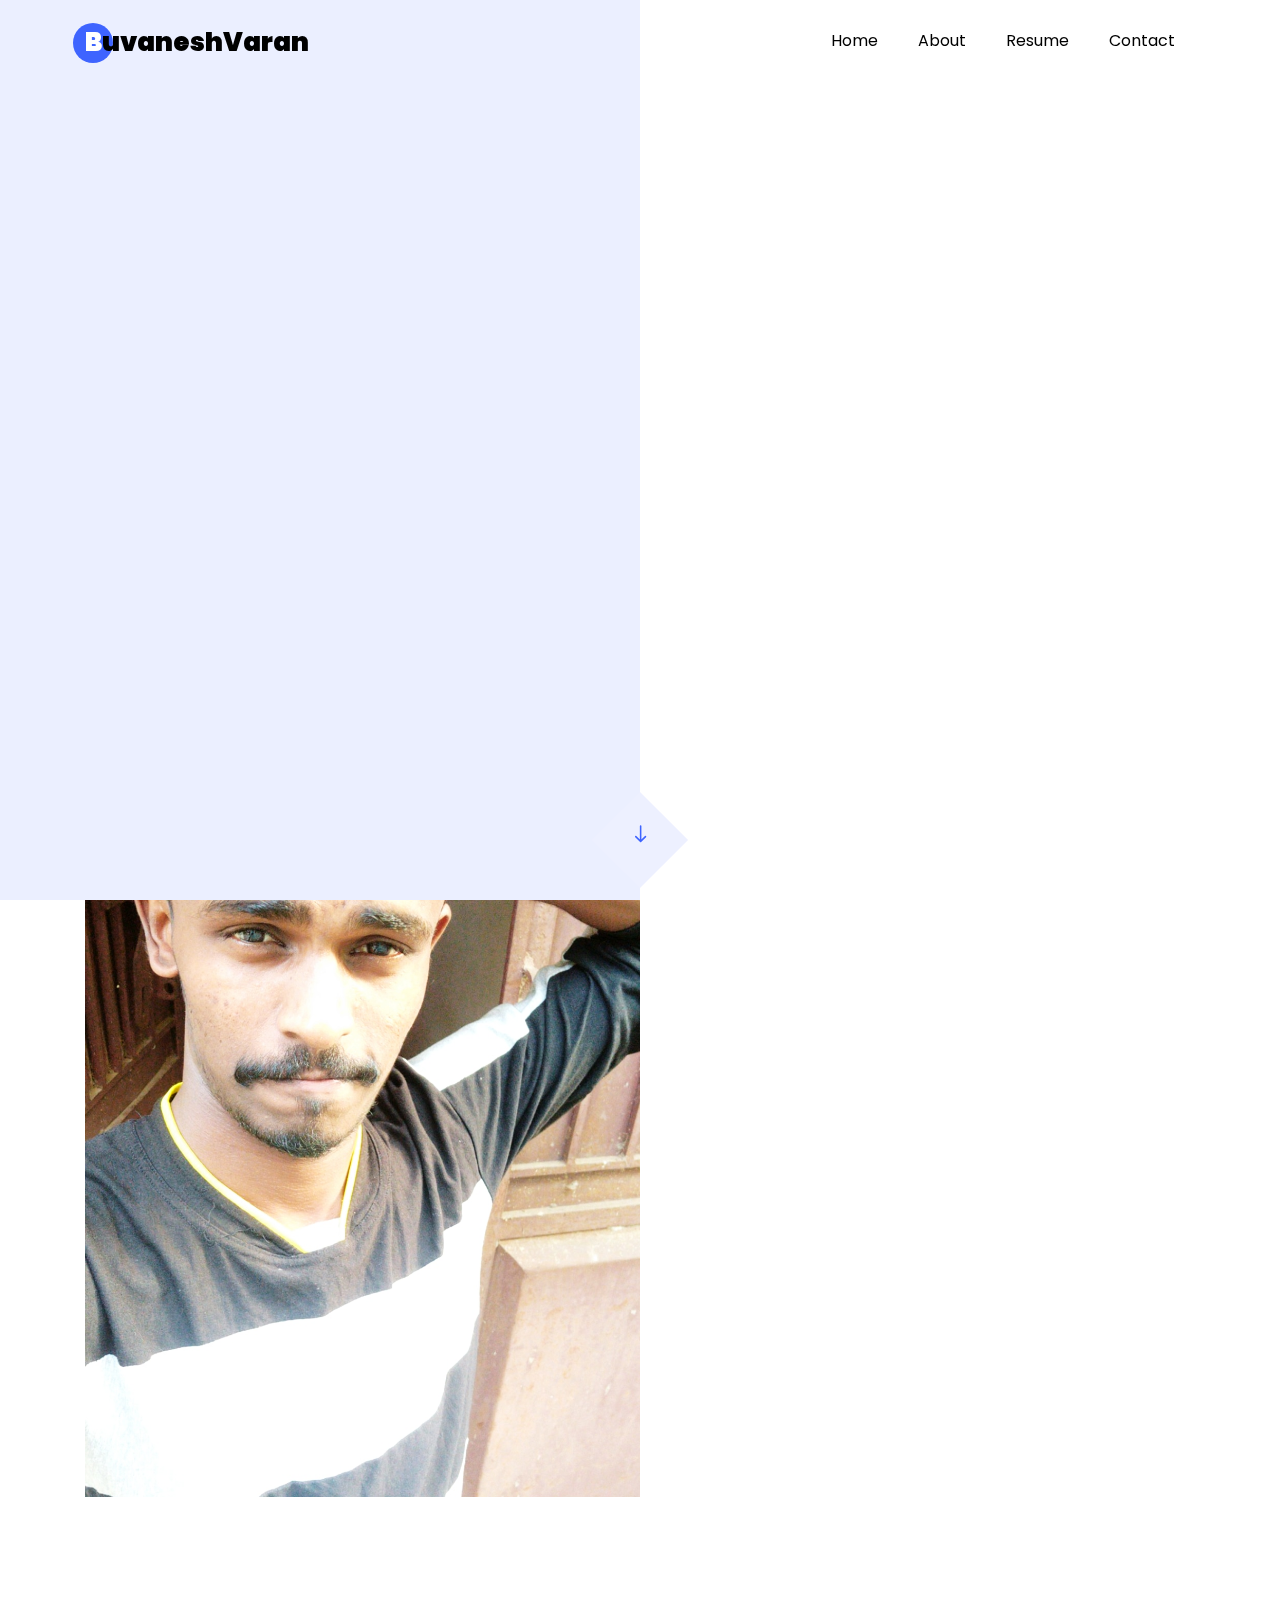
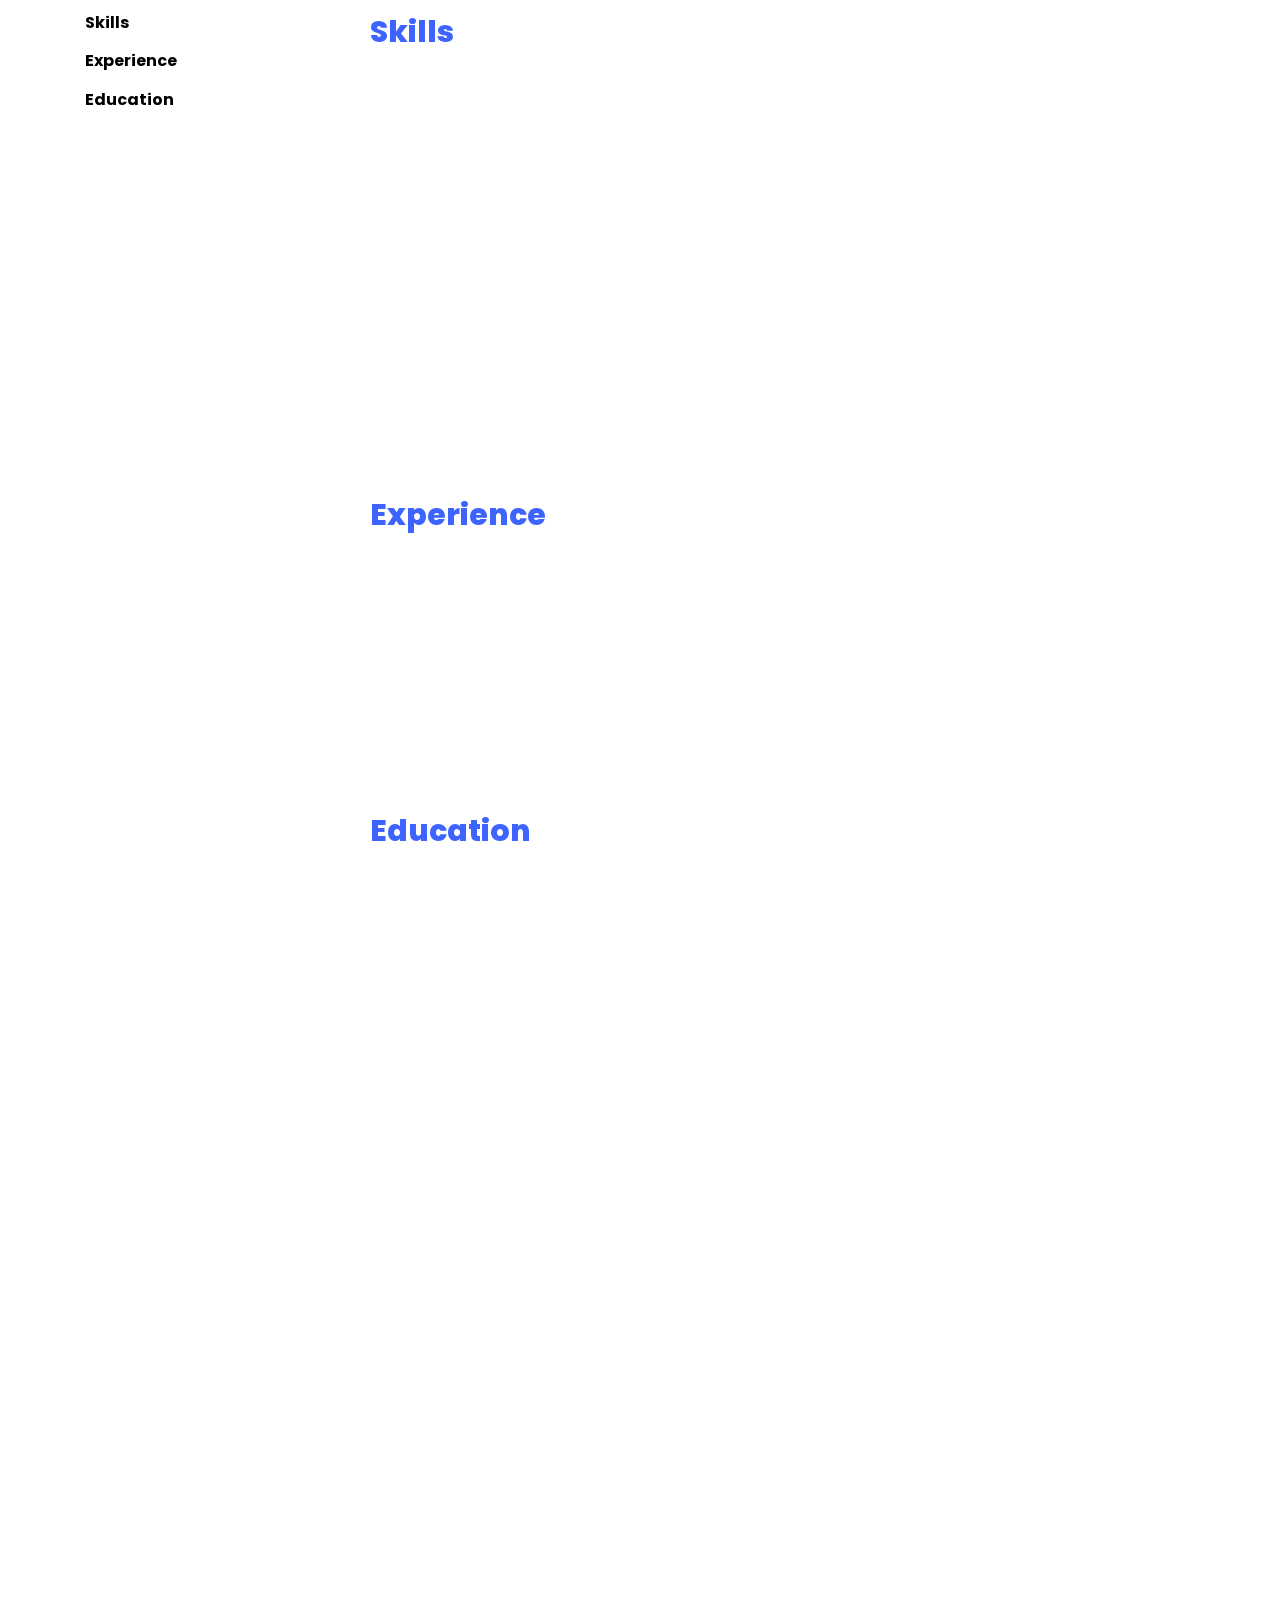
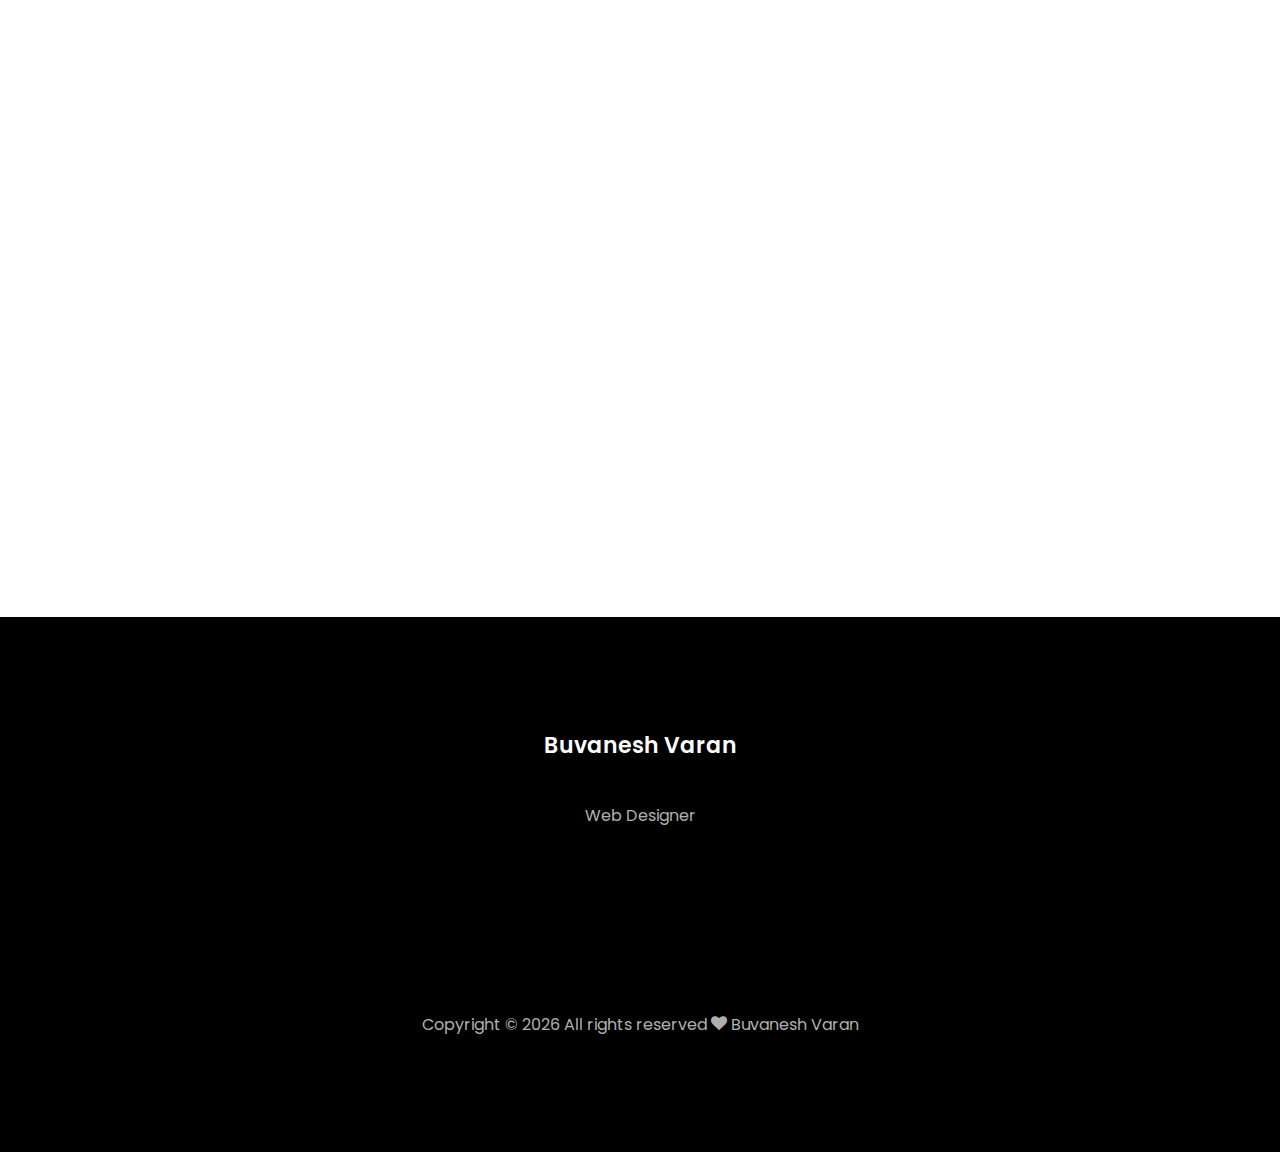
==== commit 7e9d68ae: "files changed" ====
--- a/index.html
+++ b/index.html
@@ -1,593 +1,786 @@
-<!DOCTYPE html>
-<html lang="en">
-<head>
-  <meta charset="UTF-8">
-  <meta name="viewport" content="width=device-width, initial-scale=1, shrink-to-fit=no">
-  <meta http-equiv="x-ua-compatible" content="ie=edge">
-  <title>BuvaneshVaran || Resume@2020</title>
- 
-  <!-- Font Awesome -->
-  <link rel="stylesheet" href="https://use.fontawesome.com/releases/v5.11.2/css/all.css">
- <!-- Material Design Bootstrap -->
-  <link rel="stylesheet" href="./css/mdb.min.css">
-  <!-- Bootstrap core CSS -->
-  <link rel="stylesheet" href="./css/bootstrap.min.css">
-  
-  <!-- Your custom styles (optional) -->
-  <link rel="stylesheet" href="./css/style.css">
-  <link
-      href="https://fonts.googleapis.com/css2?family=Roboto+Slab:wght@200;300;400;500;600;700&display=swap"
-      rel="stylesheet"
-    />
-</head>
-<body>
-
-  <!-- Start your project here-->  
-    <!--About intro with profile Picture Starting code-->
-    <div class="avatar row no-gutters">
-      <div
-        class="col-lg-3 col-md-5 col-sm d-flex flex-lg-column flex-md-column flex-sm-row align-items-center justify-content-center"
-      >
-        <!--Profile Picture-->
-        <img
-          class="rounded-circle shadow-lg z-depth-5 animated fadeIn"
-          src="./assets/profile_pic.png"
-        />
-
-        <!--My role Name And Expirience-->
-        <div class="mytitle d-flex flex-column align-items-center">
-          <h4 class="mt-2 freshtext allheadborder wow">fresher</h4>
-          <p class="fullstacktext ml-1">cSE</p>
-        </div>
-      </div>
-
-      <!--Bio Introduction with my Name And Short Intro-->
-      <div class="bio shadow-lg col">
-        <h2 class="text-center animated slideInLeft">AboutMe</h2>
-
-        <h3 class="mt-2 animated slideInRight px-3">Buvaneshvaran C</h3>
-        <hr class="ml-3 abtmeline " />
-        <h5 class="animated slideInRight px-3">computer science & engineering</h5>
-        <p class="mt-3 px-3 text-justify text-capitalize animated slideInRight">
-          self-motivated and hardworking fresher seeking for an opportunity to
-          work in a challenging environment to prove my coding skills and
-          utilize my knowledge of various databases in the growth of the
-          organization. To be a part of an organization where i can fully
-          utilize my skills in programming languages and makes a significant
-          contribution to the success of the employer and at the same time
-          pursue my individual growth.
-        </p>
-      </div>
-    </div>
-    <!--About intro with profile Picture Ending code-->
-
-    <!--both left and right column divider coding start-->
-    <div class="aboutmebg row mx-auto">
-      <!--left Side Column for Contact, Skills, Languages, Operating Systems, Hobbies coding start-->
-      <div class="col-lg-3 col-md-5 col-sm">
-        <!--Contact Information Coding Start-->
-        <div class="fasmicons">
-          <!--Mail Information start-->
-          <a
-            id="mail"
-            href="mailto: buvaneshvaran1068@gmail.com"
-            class="wow fadeInUp"
-          >
-            <p
-              data-toggle="tooltip"
-              data-placement="top"
-              title="mailto:buvaneshvaran1068@gmail.com"
-            >
-              <i class="fas fa-envelope fonticons d-flex fa-1x"></i>
-              buvaneshvaran1068@gmail.com
-            </p></a
-          >
-          <!--Mail Information End-->
-
-          <!--Phone Information start-->
-          <a href="#" id="mail" class="wow fadeInUp">
-            <p
-              data-toggle="tooltip"
-              data-placement="top"
-              title="+91 9344928671"
-            >
-              <i class="fa fa-mobile fonticons d-flex fa-1x"></i> +91 9344928671
-            </p></a
-          >
-          <!--Phone Information end-->
-
-          <!--Location Information start-->
-          <a
-            id="mail"
-            href="https://www.google.co.in/maps/place/Sulur,+Tamil+Nadu/@11.0248174,77.1077583,6276m/data=!3m1!1e3!4m5!3m4!1s0x3ba855b5630f846d:0xbfaf0134da155f58!8m2!3d11.0254503!4d77.1246135"
-            class="wow fadeInUp"
-          >
-            <p
-              data-toggle="tooltip"
-              data-placement="top"
-              title="coimbatore-641402"
-            >
-              <i class="fa fa-map-marker-alt fonticons d-flex fa-1x"></i>
-              coimbatore-641402, india
-            </p>
-          </a>
-          <!--Location Information end-->
-
-          <!--github Information start-->
-          <a href="https://github.com/MrX1068" id="git" class="wow fadeInUp">
-            <p
-              id="github"
-              data-toggle="tooltip"
-              data-placement="top"
-              title="https://github.com/MrX1068"
-            >
-              <i class="fab fa-github fonticons d-flex"></i>
-              github.com/MrX1068
-            </p>
-          </a>
-          <!--github Information end-->
-
-          <!--linkedin Information start-->
-          <a
-            href="https://in.linkedin.com/in/mrx1068"
-            id="git"
-            class="wow fadeInUp"
-          >
-            <p
-              id="linkedin"
-              data-toggle="tooltip"
-              data-placement="top"
-              title="linkedin/Buvaneshvaran"
-            >
-              <i class="fab fa-linkedin fonticons d-flex fa-1x"></i>
-              linkedin.com/in/mrx1068
-            </p>
-          </a>
-          <!--linkedin Information end-->
-
-          <!--telegram Information start-->
-          <a href="https://t.me/mrx1068" id="git" class="wow fadeInUp">
-            <p
-              id="telegram"
-              data-toggle="tooltip"
-              data-placement="top"
-              title="https://t.me.mrx1068"
-            >
-              <i class="fab fa-telegram fonticons d-flex fa-1x"></i>
-              t.me/mrx1068
-            </p>
-          </a>
-          <!--telegram Information end-->
-        </div>
-        <!--Contact Information Coding end-->
-
-        <!--Skills Information Coding Start-->
-
-        <div class="skills">
-          <h4 class="commonheadred allheadborder">skills</h4>
-          <hr />
-          <p class="btn btn-info shadow-lg z-depth-2 mr-1 wow fadeInUp">
-            HTML
-          </p>
-          <p class="btn btn-info shadow-lg mr-1 wow fadeInUp">CSS</p>
-          <p class="btn btn-info shadow-lg mr-1 wow fadeInUp">
-            BOOTSTRAP
-          </p>
-          <p class="btn btn-info shadow-lg mr-1 wow fadeInUp">JS</p>
-          <p class="btn btn-info shadow-lg mr-1 wow fadeInUp">DART</p>
-          <p class="btn btn-info shadow-lg mr-1 wow fadeInUp">Jquery</p>
-          <p class="btn btn-info shadow-lg mr-1 wow fadeInUp">JAVA</p>
-          <p
-            class="btn btn-info shadow-lg mr-1 text-center wow fadeInUp"
-          >
-            C
-          </p>
-          <p class="btn btn-info shadow-lg mr-1 wow fadeInUp">SQL</p>
-        </div>
-        <!--Skills Information Coding end-->
-
-        <!--Language Information Coding Start-->
-        <div class="languages">
-          <h4 class="commonheadred allheadborder">languages</h4>
-          <hr />
-          <p class="d-flex flex-column wow fadeInUp">
-            Tamil <span class="langsub">Native or Bilingual Proficiency</span>
-          </p>
-          <p class="d-flex flex-column wow fadeInUp">
-            English<span class="langsub">Professional Working Proficiency</span>
-          </p>
-        </div>
-        <!--Language Information Coding Start-->
-
-        <!--os Information Coding Start-->
-        <div class="os">
-          <h4 class="commonheadred allheadborder wow fadeInUp">
-            operating systems
-          </h4>
-          <hr />
-          <p
-            class="btn btn-info shadow-lg mr-1 wow fadeInUp text-capitalize"
-          >
-            linux
-          </p>
-          <p
-            class="btn btn-info shadow-lg mr-1 wow fadeInUp text-capitalize"
-          >
-            windows
-          </p>
-        </div>
-        <!--os Information Coding end-->
-
-        <!--hobbies Information Coding Start-->
-        <div class="hobbies">
-          <h4 class="commonheadred allheadborder wow fadeInUp">hobbies</h4>
-          <hr />
-          <div
-            class="hobie1 d-flex align-items-center justify-content-center row"
-          >
-            <p class="d-flex flex-column col wow fadeInUp">
-              <i class="fa fa-music fa-2x fonticons ml-2"></i> Music
-            </p>
-            <p class="col d-flex flex-column text-capitalize wow fadeInUp">
-              <i class="fa fa-camera fa-2x fonticons ml-2"></i> photography
-            </p>
-          </div>
-          <div
-            class="hobie1 d-flex align-items-center justify-content-center row"
-          >
-            <p class="d-flex flex-column col text-capitalize wow fadeInUp">
-              <i class="fa fa-video fa-2x fonticons ml-2"></i> editing
-            </p>
-            <p class="col d-flex flex-column text-capitalize wow fadeInUp">
-              <i class="fa fa-book fa-2x fonticons ml-2"></i> learning new techs
-            </p>
-          </div>
-        </div>
-        <!--hobbies Information Coding end-->
-
-        <div class="onlinelearn">
-          <h4 class="commonheadred allheadborder wow fadeInUp">
-            Online learnings
-          </h4>
-          <hr />
-          <h6 class="text-capitalize wow fadeInUp">
-            Learnt programming and new techs using online platforms.
-          </h6>
-
-          <div
-            class="hobie1 d-flex align-items-center justify-content-center row mt-4 langsub"
-          >
-            <p class="d-flex flex-column col text-capitalize wow fadeInUp">
-              udemy
-            </p>
-            <p class="col d-flex flex-column text-capitalize wow fadeInUp">
-              coursera
-            </p>
-          </div>
-          <div
-            class="hobie1 d-flex align-items-center justify-content-center row mt-4 langsub"
-          >
-            <p class="d-flex flex-column col text-capitalize wow fadeInUp">
-              w3school
-            </p>
-            <p class="col d-flex flex-column text-capitalize wow fadeInUp">
-              faceperp
-            </p>
-          </div>
-        </div>
-      </div>
-      <!--left Side Column for Contact, Skills, Languages, Operating Systems, Hobbies coding start-->
-
-      <!--right soide column for Education, Tools, Work Expirience, Project, Achivement, Certificates coding start-->
-      <div class="col text-light">
-        <!--Education coding start-->
-        <div class="education">
-          <h4 class="commonheadred allheadborder wow fadeInUp">educations</h4>
-          <hr />
-          <!--about 10th standard-->
-          <div class="edu1 row">
-            <p class="d-flex flex-column col wow fadeInUp">
-              Govt. High school <span class="langsub">2012 - 2013</span>
-            </p>
-            <p
-              class="text-uppercase col d-flex flex-column justify-content-center wow fadeInUp"
-            >
-              secondary school education
-              <span class="langsub"><b>91%</b></span>
-            </p>
-          </div>
-
-          <!--about 12th standard-->
-          <div class="edu1 row">
-            <p class="d-flex flex-column col wow fadeInUp">
-              Govt. Higher sec. school
-              <span class="langsub wow fadeInUp">2014 - 2015</span>
-            </p>
-            <p
-              class="text-uppercase col d-flex flex-column justify-content-center wow fadeInUp"
-            >
-              higher secondary education
-              <span class="langsub wow fadeInUp"
-                >computer maths. <b>89%</b></span
-              >
-            </p>
-          </div>
-
-          <!--about College -->
-          <div class="edu1 row">
-            <p class="d-flex flex-column col">
-              RVS CET, Coimbatore
-              <span class="mt- langsub wow fadeInUp">2015 - 2020</span>
-            </p>
-            <p
-              class="text-uppercase col d-flex flex-column justify-content-center wow fadeInUp"
-            >
-              bachelor of engineering
-              <span class="langsub wow fadeInUp"
-                >b.e/cse. <b>6.65% CGPA </b></span
-              >
-            </p>
-          </div>
-        </div>
-        <!--Education coding end-->
-
-        <!--tools coding start-->
-        <div class="tools">
-          <h4 class="commonheadred allheadborder wow fadeInUp">tools</h4>
-          <hr />
-          <p class="btn btn-info shadow-lg wow fadeInUp">
-            VS Code
-          </p>
-          <p class="btn btn-info shadow-lg wow fadeInUp">
-            NetBeans
-          </p>
-          <p class="btn btn-info shadow-lg wow fadeInUp">
-            MS Office
-          </p>
-          <p class="btn btn-info shadow-lg wow fadeInUp">
-            Eclipse
-          </p>
-          <p class="btn btn-info shadow-lg wow fadeInUp">
-            Android Studio
-          </p>
-          <p class="btn btn-info shadow-lg wow fadeInUp">
-            Flutter
-          </p>
-          <p class="btn btn-info shadow-lg wow fadeInUp">
-            Kleopatra
-          </p>
-        </div>
-        <!--tools coding end-->
-
-        <!--expiriences coding start-->
-        <div class="experience">
-          <h4 class="commonheadred allheadborder wow fadeInUp">
-            work experience
-          </h4>
-          <hr />
-          <p>
-            Fresher
-            <span class="langsub"
-              ><b class="text-capitalize wow fadeInUp"
-                >looking for a job.</b
-              ></span
-            >
-          </p>
-        </div>
-        <!--expiriences coding end-->
-
-        <!--project coding start-->
-        <div class="projects">
-          <h4 class="commonheadred allheadborder wow fadeInUp">project</h4>
-          <hr />
-
-          <!--Project Heading-->
-          <h4 class="d-flex flex-column wow fadeInUp">
-            NEW GENERATION MULTILEVEL BASED ATM SECURITY SYSTEM.
-            <span class="langsub mt-2 wow fadeInUp"
-              >Project Duration 2019 - 2020.</span
-            >
-          </h4>
-
-          <!--Project Short Introduction-->
-          <p class="text-justify wow fadeInUp">
-            <b> The primary objective of the project is,</b>
-            Face recognition based new generation ATM system used for mainly in
-            security purpose to detect the unauthorized person. If the person is
-            unauthorized means, the alert message is sent to the authorized one.
-          </p>
-
-          <!--Project Document Details-->
-          <p class="text-dark prjsublinkcolor wow fadeInUp">
-            Project Final Document :
-            <a
-              id="project_links"
-              class="langsub"
-              href="https://drive.google.com/file/d/1BGsSWhi5dM0b0YaPSxkcZRg6phb4YJQZ/view?usp=drivesdk"
-              >Final Docs</a
-            >
-          </p>
-          <p class="text-dark prjsublinkcolor wow fadeInUp">
-            Project Final PPT :
-            <a
-              id="project_links"
-              class="langsub"
-              href="https://drive.google.com/file/d/1BASirGuydROrPgEwCcC5m7xOYT-E7_9X/view?usp=drivesdk"
-              >Final PPT</a
-            >
-          </p>
-          <p class="text-dark prjsublinkcolor wow fadeInUp">
-            Journal Paper Link :
-            <a
-              id="project_links"
-              class="langsub"
-              href="https://irjet.net/archives/V7/i4/IRJET-V7I419.pdf"
-              >IRJET Publication</a
-            >
-          </p>
-          <p class="text-dark prjsublinkcolor wow fadeInUp">
-            Journal Certificate Link :
-            <a
-              id="project_links"
-              class="langsub"
-              href="https://drive.google.com/file/d/1B2GH6fZpzSgc56NRN25awigUHa--JMjD/view?usp=drivesdk"
-              >IRJET Certificate</a
-            >
-          </p>
-        </div>
-        <!--project coding end-->
-
-        <!--achivements coding start-->
-        <div class="achivements">
-          <h4 class="commonheadred allheadborder wow fadeInUp">achivements</h4>
-          <hr />
-          <p class="text-capitalize wow fadeInUp">
-            won many sports certificates during my school days.
-          </p>
-          <p class="text-capitalize"></p>
-        </div>
-        <!--achivements coding end-->
-
-        <!--certificates coding start-->
-        <div class="certificates">
-          <h4 class="commonheadred allheadborder wow fadeInUp">
-            personal projects
-          </h4>
-          <hr />
-          <p class="text-capitalize d-flex flex-column wow fadeInUp">
-            1. encryption/decryption messages.
-            <span class="langsub text-justify">
-              <b>
-                it's a simple Android application for encrypt/decrypt messages
-                using cryptography.
-              </b></span
-            >
-          </p>
-          <p class="text-capitalize d-flex flex-column wow fadeInUp">
-            2. personal resume.
-            <span class="langsub">
-              <b> self personal resume done by HTML, CSS, Bootstrap. </b></span
-            >
-          </p>
-
-          <p class="text-dark prjsublinkcolor ml-2 wow fadeInUp">
-            project Link :
-            <a
-              id="project_links"
-              class="langsub"
-              href="https://mrx1068.github.io/BuvaneshVaranResume/"
-              >BuvaneshVaranResume</a
-            >
-          </p>
-        </div>
-        <!--certificates coding end-->
-
-        <!--FOr Downloading resume coding start-->
-        <div class="downloadmyresume text-center shadow-lg">
-          <h4 class="text-uppercase mt-2 text-dark wow fadeInUp">
-            to download my resume
-          </h4>
-
-          <a
-            href="https://drive.google.com/file/d/1BPKaXjoCr5fv0v90s6dA8r4GF9c8WGdZ/view?usp=drivesdk"
-            class="btn btn-link mt-3 mb-2 wow fadeInUp"
-            id="download"
-            >Download</a
-          >
-        </div>
-        <!--FOr Downloading resume coding end-->
-      </div>
-      <!--right soide column for Education, Tools, Work Expirience, Project, Achivement, Certificates coding end-->
-    </div>
-    <!--both left and right column divider coding end-->
-
-    <!--social media icon designing start-->
-    <div class="social_media_icon d-flex justify-content-center mt-1">
-      <!--github account-->
-      <a href="https://github.com/MrX1068" class="mr-3">
-        <i
-          class="fab fa-github fa-3x"
-          id="socialmediaicon"
-          aria-hidden="true"
-        ></i>
-      </a>
-
-      <!--linkedin account-->
-      <a href="https://in.linkedin.com/in/mrx1068" class="mr-3">
-        <i
-          class="fab fa-linkedin fa-3x"
-          id="socialmediaicon"
-          aria-hidden="true"
-        ></i>
-      </a>
-
-      <!--mail account-->
-      <a id="mail" href="mailto:buvaneshvaran1068@gmail.com" class="mr-3">
-        <i class="fas fa-envelope fa-3x" id="socialmediaicon"></i>
-      </a>
-
-      <!--wapp account-->
-      <a
-        href="https://wa.me/917358891043?text=Hello,%20Buvaneshvaran%20"
-        class="mr-3"
-        id="wapp"
-      >
-        <i
-          class="fab fa-whatsapp fa-3x"
-          id="socialmediaicon"
-          aria-hidden="true"
-        ></i>
-      </a>
-
-      <!--instagram account-->
-      <a href="https://www.instagram.com/mrx_1068/" class="mr-3">
-        <i
-          class="fab fa-instagram fa-3x"
-          id="socialmediaicon"
-          aria-hidden="true"
-        ></i>
-      </a>
-
-      <!--telegram account-->
-      <a href="https://t.me/mrx1068" class="mr-3">
-        <i
-          class="fab fa-telegram fa-3x"
-          id="socialmediaicon"
-          aria-hidden="true"
-        ></i>
-      </a>
-    </div>
-    <!--social media icon designing end-->
-
-    <!--Footer Text-->
-    <!-- <p class="text-center mt-3" style="color: #000; opacity: 0.7">
-      <a href="https://mrx1068.github.io/BuvaneshVaranResume/" class="prjsubcolor">
-      Buvaneshvaran&copyResume
-      </a>
-    </p> -->
-    <p class="text-dark prjsublinkcolor text-center mt-1">
-      <a
-        id="project_links"
-        class="langsub"
-        href="https://mrx1068.github.io/BuvaneshVaranResume/"
-        >BuvaneshVaranResume&copy2020</a
-      >
-      <i class="fa fa-heart langsub" id="project_links"></i>
-    </p>
-    
-
-  <!-- End your project here-->
-
-  <!-- jQuery -->
-  <script type="text/javascript" src="js/jquery.min.js"></script>
-  <!-- Bootstrap tooltips -->
-  <script type="text/javascript" src="js/popper.min.js"></script>
-  <!-- Bootstrap core JavaScript -->
-  <script type="text/javascript" src="js/bootstrap.min.js"></script>
-  <!-- MDB core JavaScript -->
-  <script type="text/javascript" src="js/mdb.min.js"></script>
-  <!-- Your custom scripts (optional) -->
-  <script type="text/javascript" src="./js/index.js"></script>
-
-</body>
-</html>
+<!DOCTYPE html>
+<html lang="en">
+ 
+  <head>
+    <title>Buvanesh Varan | Web Designer</title>
+    <meta charset="utf-8" />
+    <meta
+      name="viewport"
+      content="width=device-width, initial-scale=1, shrink-to-fit=no"
+    />
+
+    <link
+      href="https://fonts.googleapis.com/css?family=Poppins:100,200,300,400,500,600,700,800,900"
+      rel="stylesheet"
+    />
+
+    <link rel="stylesheet" href="css/open-iconic-bootstrap.min.css" />
+    <link rel="stylesheet" href="css/animate.css" />
+    <link rel="shortcut icon" href="images/fa.png" />
+
+    <link rel="stylesheet" href="css/owl.carousel.min.css" />
+    <link rel="stylesheet" href="css/owl.theme.default.min.css" />
+    <link rel="stylesheet" href="css/magnific-popup.css" />
+
+    <link rel="stylesheet" href="css/aos.css" />
+
+    <link rel="stylesheet" href="css/ionicons.min.css" />
+
+    <link rel="stylesheet" href="css/flaticon.css" />
+    <link rel="stylesheet" href="css/icomoon.css" />
+    <link rel="stylesheet" href="css/style.css" />
+  </head>
+  <body data-spy="scroll" data-target=".site-navbar-target" data-offset="300">
+    <nav
+      class="navbar navbar-expand-lg navbar-dark ftco_navbar ftco-navbar-light site-navbar-target"
+      id="ftco-navbar"
+    >
+      <div class="container">
+        <a class="navbar-brand" href="index.html"
+          ><span>B</span>uvaneshVaran</a
+        >
+        <button
+          class="navbar-toggler js-fh5co-nav-toggle fh5co-nav-toggle"
+          type="button"
+          data-toggle="collapse"
+          data-target="#ftco-nav"
+          aria-controls="ftco-nav"
+          aria-expanded="false"
+          aria-label="Toggle navigation"
+        >
+          <span class="oi oi-menu"></span> Menu
+        </button>
+
+        <div class="collapse navbar-collapse" id="ftco-nav">
+          <ul class="navbar-nav nav ml-auto">
+            <li class="nav-item">
+              <a href="#home-section" class="nav-link"><span>Home</span></a>
+            </li>
+            <li class="nav-item">
+              <a href="#about-section" class="nav-link"><span>About</span></a>
+            </li>
+            <li class="nav-item">
+              <a href="#resume-section" class="nav-link"><span>Resume</span></a>
+            </li>
+            <!-- <li class="nav-item"><a href="#projects-section" class="nav-link"><span>Portfolio</span></a></li> -->
+            <li class="nav-item">
+              <a href="#contact-section" class="nav-link"
+                ><span>Contact</span></a
+              >
+            </li>
+          </ul>
+        </div>
+      </div>
+    </nav>
+    <section class="hero-wrap js-fullheight">
+      <div class="overlay"></div>
+      <div class="container">
+        <div
+          class="row no-gutters slider-text js-fullheight justify-content-center align-items-center"
+        >
+          <div class="col-lg-8 col-md-6 ftco-animate d-flex align-items-center">
+            <div class="text text-center">
+              <span class="subheading">Hey! I am</span>
+              <h1>Buvanesh Varan</h1>
+              <h2>
+                I'm a
+                <span
+                  class="txt-rotate"
+                  data-period="2000"
+                  data-rotate='[ "Web Designer.", "Web Developer."]'
+                ></span>
+              </h2>
+            </div>
+          </div>
+        </div>
+      </div>
+      <div class="mouse">
+        <a href="#" class="mouse-icon">
+          <div class="mouse-wheel">
+            <span class="ion-ios-arrow-round-down"></span>
+          </div>
+        </a>
+      </div>
+    </section>
+
+    <section
+      class="ftco-about img ftco-section ftco-no-pt ftco-no-pb"
+      id="about-section"
+    >
+      <div class="container">
+        <div class="row d-flex no-gutters">
+          <div class="col-md-6 col-lg-6 d-flex">
+            <div class="img-about img d-flex align-items-stretch">
+              <div class="overlay"></div>
+              <div
+                class="img d-flex align-self-stretch align-items-center"
+                style="background-image: url(images/about.jpg)"
+              ></div>
+            </div>
+          </div>
+          <div class="col-md-6 col-lg-6 pl-md-5 py-5">
+            <div class="row justify-content-start pb-3">
+              <div class="col-md-12 heading-section ftco-animate">
+                <h1 class="big">About</h1>
+                <h2 class="mb-4">About Me</h2>
+                <p>I am a creative web designer.</p>
+                <ul class="about-info mt-4 px-md-0 px-2">
+                  <li class="d-flex">
+                    <span>Name:</span> <span>Buvanesh Varan</span>
+                  </li>
+                  <li class="d-flex">
+                    <span>Date of birth:</span> <span>February 23, 1997</span>
+                  </li>
+                  <li class="d-flex">
+                    <span>Address:</span>
+                    <span>Ramanadhapuram, TN, India</span>
+                  </li>
+                  <li class="d-flex">
+                    <span>Zip code:</span> <span>623 527</span>
+                  </li>
+                  <li class="d-flex">
+                    <span>Email: </span>
+                    <span
+                      ><a href="mailto:buvaneshvaran1068@gmail.com"
+                        >buvaneshvaran1068</a
+                      ></span
+                    >
+                  </li>
+                  <li class="d-flex">
+                    <span>Phone: </span>
+                    <span><a href="tel:+919344928671">+91 9344928671</a></span>
+                  </li>
+                </ul>
+              </div>
+            </div>
+            <div class="counter-wrap ftco-animate d-flex mt-md-3">
+              <div class="text">
+                <!--<p class="mb-4">
+	                <span class="number" data-number="120">0</span>
+	                <span>Project complete</span>
+                </p> -->
+                <p>
+                  <a href="#" class="btn btn-primary py-3 px-3">Download CV</a>
+                </p>
+              </div>
+            </div>
+          </div>
+        </div>
+      </div>
+    </section>
+
+    <section class="ftco-section ftco-no-pb goto-here" id="resume-section">
+      <div class="container">
+        <div class="row">
+          <div class="col-md-3">
+            <nav id="navi">
+              <ul>
+                <li><a href="#page-1">Skills</a></li>
+                <li><a href="#page-2">Experience</a></li>
+                <li><a href="#page-3">Education</a></li>
+              </ul>
+            </nav>
+          </div>
+          <div class="col-md-9">
+            <div id="page-1" class="page three">
+              <h2 class="heading">Skills</h2>
+
+              <div class="row">
+                <div class="col-md-6 animate-box">
+                  <div class="progress-wrap ftco-animate">
+                    <h3>HTML</h3>
+                    <div class="progress">
+                      <div
+                        class="progress-bar color-1"
+                        role="progressbar"
+                        aria-valuenow="90"
+                        aria-valuemin="0"
+                        aria-valuemax="100"
+                        style="width: 90%"
+                      >
+                        <span>95%</span>
+                      </div>
+                    </div>
+                  </div>
+                </div>
+                <div class="col-md-6 animate-box">
+                  <div class="progress-wrap ftco-animate">
+                    <h3>CSS</h3>
+                    <div class="progress">
+                      <div
+                        class="progress-bar color-2"
+                        role="progressbar"
+                        aria-valuenow="85"
+                        aria-valuemin="0"
+                        aria-valuemax="100"
+                        style="width: 85%"
+                      >
+                        <span>85%</span>
+                      </div>
+                    </div>
+                  </div>
+                </div>
+                <div class="col-md-6 animate-box">
+                  <div class="progress-wrap ftco-animate">
+                    <h3>JS</h3>
+                    <div class="progress">
+                      <div
+                        class="progress-bar color-2"
+                        role="progressbar"
+                        aria-valuenow="85"
+                        aria-valuemin="0"
+                        aria-valuemax="100"
+                        style="width: 85%"
+                      >
+                        <span>85%</span>
+                      </div>
+                    </div>
+                  </div>
+                </div>
+                <div class="col-md-6 animate-box">
+                  <div class="progress-wrap ftco-animate">
+                    <h3>Bootstrap</h3>
+                    <div class="progress">
+                      <div
+                        class="progress-bar color-3"
+                        role="progressbar"
+                        aria-valuenow="95"
+                        aria-valuemin="0"
+                        aria-valuemax="100"
+                        style="width: 95%"
+                      >
+                        <span>95%</span>
+                      </div>
+                    </div>
+                  </div>
+                </div>
+                <div class="col-md-6 animate-box">
+                  <div class="progress-wrap ftco-animate">
+                    <h3>WordPress</h3>
+                    <div class="progress">
+                      <div
+                        class="progress-bar color-4"
+                        role="progressbar"
+                        aria-valuenow="90"
+                        aria-valuemin="0"
+                        aria-valuemax="100"
+                        style="width: 90%"
+                      >
+                        <span>90%</span>
+                      </div>
+                    </div>
+                  </div>
+                </div>
+                <div class="col-md-6 animate-box">
+                  <div class="progress-wrap ftco-animate">
+                    <h3>Photoshop</h3>
+                    <div class="progress">
+                      <div
+                        class="progress-bar color-4"
+                        role="progressbar"
+                        aria-valuenow="90"
+                        aria-valuemin="0"
+                        aria-valuemax="100"
+                        style="width: 90%"
+                      >
+                        <span>80%</span>
+                      </div>
+                    </div>
+                  </div>
+                </div>
+
+                <div class="col-md-6 animate-box">
+                  <div class="progress-wrap ftco-animate">
+                    <h3>JAVA</h3>
+                    <div class="progress">
+                      <div
+                        class="progress-bar color-5"
+                        role="progressbar"
+                        aria-valuenow="70"
+                        aria-valuemin="0"
+                        aria-valuemax="100"
+                        style="width: 70%"
+                      >
+                        <span>70%</span>
+                      </div>
+                    </div>
+                  </div>
+                </div>
+                <div class="col-md-6 animate-box">
+                  <div class="progress-wrap ftco-animate">
+                    <h3>C</h3>
+                    <div class="progress">
+                      <div
+                        class="progress-bar color-4"
+                        role="progressbar"
+                        aria-valuenow="90"
+                        aria-valuemin="0"
+                        aria-valuemax="100"
+                        style="width: 90%"
+                      >
+                        <span>70%</span>
+                      </div>
+                    </div>
+                  </div>
+                </div>
+              </div>
+            </div>
+
+            <div id="page-2" class="page two">
+              <h2 class="heading">Experience</h2>
+              <div class="resume-wrap d-flex ftco-animate">
+                <div
+                  class="icon d-flex align-items-center justify-content-center"
+                >
+                  <span class="flaticon-ideas"></span>
+                </div>
+                <div class="text pl-3">
+                  <span class="date">2020 Passedout</span>
+                  <!-- <h2>Fresher</h2>
+                  <span class="position"
+                    ><a href="#" target="_blank"
+                      >CAP Digisoft Solutions pvt ltd</a
+                    ></span
+                  > -->
+                  <p>Looking for a job</p>
+                  <p>Full Time</p>
+                </div>
+              </div>
+              <!-- <div class="resume-wrap d-flex ftco-animate">
+                <div
+                  class="icon d-flex align-items-center justify-content-center"
+                >
+                  <span class="flaticon-ideas"></span>
+                </div>
+                <div class="text pl-3">
+                  <span class="date">Feb 2019 to Aug 2019</span>
+                  <h2>Web and Graphic Designer</h2>
+                  <span class="position"
+                    ><a href="https://swifterz.co/" target="_blank"
+                      >Swifterz Creative Services (LLP)</a
+                    ></span
+                  >
+                  <p>Coimbatore</p>
+                  <p>Done an Internship in my final year for 7 monts</p>
+                </div>
+              </div> -->
+            </div>
+            <div id="page-3" class="page one">
+              <h2 class="heading">Education</h2>
+              <!-- <div class="resume-wrap d-flex ftco-animate">
+                <div
+                  class="icon d-flex align-items-center justify-content-center"
+                >
+                  <span class="flaticon-ideas"></span>
+                </div>
+                <div class="text pl-3">
+                  <span class="date">June 2019 - November 2019</span>
+                  <h2>Graphic Designing</h2>
+                  <span class="position">Adora Institute of Multimedia</span>
+                  <p>Coimbatore</p>
+                  <p>Done full time course for 6 monts</p>
+                </div>
+              </div> -->
+              <div class="resume-wrap d-flex ftco-animate">
+                <div
+                  class="icon d-flex align-items-center justify-content-center"
+                >
+                  <span class="flaticon-ideas"></span>
+                </div>
+                <div class="text pl-3">
+                  <span class="date">2015 - 2020</span>
+                  <h2>BE Computer Science and Engineering</h2>
+                  <span class="position"
+                    >RVS College of Engineering and Technology</span
+                  >
+                  <p>Coimbatore</p>
+                  <p>Full Time</p>
+                </div>
+              </div>
+              <div class="resume-wrap d-flex ftco-animate">
+                <div
+                  class="icon d-flex align-items-center justify-content-center"
+                >
+                  <span class="flaticon-ideas"></span>
+                </div>
+                <div class="text pl-3">
+                  <span class="date">2014-2015</span>
+                  <h2>HSC</h2>
+                  <span class="position">Govt Hr Sec School</span>
+                  <p>Ramanadhapuram</p>
+                </div>
+              </div>
+              <div class="resume-wrap d-flex ftco-animate">
+                <div
+                  class="icon d-flex align-items-center justify-content-center"
+                >
+                  <span class="flaticon-ideas"></span>
+                </div>
+                <div class="text pl-3">
+                  <span class="date">2012-2013</span>
+                  <h2>SSLC</h2>
+                  <span class="position">Govt High school</span>
+                  <p>Ramanadhapuram</p>
+                </div>
+              </div>
+            </div>
+          </div>
+        </div>
+      </div>
+    </section>
+    <!--<section class="ftco-section ftco-project" id="projects-section">
+    	<div class="container-fluid px-md-0">
+    		<div class="row no-gutters justify-content-center pb-5">
+          <div class="col-md-12 heading-section text-center ftco-animate">
+          	<h1 class="big big-2">Portfolio</h1>
+            <h2 class="mb-4">MY Portfolio</h2>
+            <p>Far far away, behind the word mountains, far from the countries Vokalia and Consonantia</p>
+          </div>
+        </div>
+    		<div class="row no-gutters">
+    			<div class="col-md-4">
+    				<div class="project img ftco-animate d-flex justify-content-center align-items-center" style="background-image: url(images/work-1.jpg);">
+    					<div class="overlay"></div>
+	    				<div class="text text-center p-4">
+	    					<h3><a href="#">Branding &amp; Illustration Design</a></h3>
+	    					<span>Web Design</span>
+	    				</div>
+    				</div>
+  				</div>
+  				<div class="col-md-4">
+    				<div class="project img ftco-animate d-flex justify-content-center align-items-center" style="background-image: url(images/work-2.jpg);">
+    					<div class="overlay"></div>
+	    				<div class="text text-center p-4">
+	    					<h3><a href="#">Branding &amp; Illustration Design</a></h3>
+	    					<span>Web Design</span>
+	    				</div>
+    				</div>
+  				</div>
+
+    			<div class="col-md-4">
+    				<div class="project img ftco-animate d-flex justify-content-center align-items-center" style="background-image: url(images/work-3.jpg);">
+    					<div class="overlay"></div>
+	    				<div class="text text-center p-4">
+	    					<h3><a href="#">Branding &amp; Illustration Design</a></h3>
+	    					<span>Web Design</span>
+	    				</div>
+    				</div>
+    			</div>
+    			<div class="col-md-4">
+    				<div class="project img ftco-animate d-flex justify-content-center align-items-center" style="background-image: url(images/work-4.jpg);">
+    					<div class="overlay"></div>
+	    				<div class="text text-center p-4">
+	    					<h3><a href="#">Branding &amp; Illustration Design</a></h3>
+	    					<span>Web Design</span>
+	    				</div>
+    				</div>
+    			</div>
+    			<div class="col-md-4">
+    				<div class="project img ftco-animate d-flex justify-content-center align-items-center" style="background-image: url(images/work-5.jpg);">
+    					<div class="overlay"></div>
+	    				<div class="text text-center p-4">
+	    					<h3><a href="#">Branding &amp; Illustration Design</a></h3>
+	    					<span>Web Design</span>
+	    				</div>
+    				</div>
+    			</div>
+    			<div class="col-md-4">
+    				<div class="project img ftco-animate d-flex justify-content-center align-items-center" style="background-image: url(images/work-6.jpg);">
+    					<div class="overlay"></div>
+	    				<div class="text text-center p-4">
+	    					<h3><a href="#">Branding &amp; Illustration Design</a></h3>
+	    					<span>Web Design</span>
+	    				</div>
+    				</div>
+    			</div>
+    		</div>
+    	</div>
+    </section>
+
+
+
+    <section class="ftco-section" id="blog-section">
+      <div class="container">
+        <div class="row justify-content-center mb-5 pb-5">
+          <div class="col-md-7 heading-section text-center ftco-animate">
+            <h1 class="big big-2">Blog</h1>
+            <h2 class="mb-4">Our Blog</h2>
+            <p>Far far away, behind the word mountains, far from the countries Vokalia and Consonantia</p>
+          </div>
+        </div>
+        <div class="row d-flex">
+          <div class="col-md-4 d-flex ftco-animate">
+          	<div class="blog-entry justify-content-end">
+              <a href="single.html" class="block-20" style="background-image: url('images/image_1.jpg');">
+              </a>
+              <div class="text mt-3 float-right d-block">
+                <h3 class="heading"><a href="single.html">Why Lead Generation is Key for Business Growth</a></h3>
+                <div class="d-flex align-items-center mb-3 meta">
+	                <p class="mb-0">
+	                	<span class="mr-2">Sept. 12, 2019</span>
+	                	<a href="#" class="mr-2">Admin</a>
+	                	<a href="#" class="meta-chat"><span class="icon-chat"></span> 3</a>
+	                </p>
+                </div>
+                <p>A small river named Duden flows by their place and supplies it with the necessary regelialia.</p>
+              </div>
+            </div>
+          </div>
+          <div class="col-md-4 d-flex ftco-animate">
+          	<div class="blog-entry justify-content-end">
+              <a href="single.html" class="block-20" style="background-image: url('images/image_2.jpg');">
+              </a>
+              <div class="text mt-3 float-right d-block">
+                <h3 class="heading"><a href="single.html">Why Lead Generation is Key for Business Growth</a></h3>
+                <div class="d-flex align-items-center mb-3 meta">
+	                <p class="mb-0">
+	                	<span class="mr-2">Sept. 12, 2019</span>
+	                	<a href="#" class="mr-2">Admin</a>
+	                	<a href="#" class="meta-chat"><span class="icon-chat"></span> 3</a>
+	                </p>
+                </div>
+                <p>A small river named Duden flows by their place and supplies it with the necessary regelialia.</p>
+              </div>
+            </div>
+          </div>
+          <div class="col-md-4 d-flex ftco-animate">
+          	<div class="blog-entry">
+              <a href="single.html" class="block-20" style="background-image: url('images/image_3.jpg');">
+              </a>
+              <div class="text mt-3 float-right d-block">
+                <h3 class="heading"><a href="single.html">Why Lead Generation is Key for Business Growth</a></h3>
+                <div class="d-flex align-items-center mb-3 meta">
+	                <p class="mb-0">
+	                	<span class="mr-2">Sept. 12, 2019</span>
+	                	<a href="#" class="mr-2">Admin</a>
+	                	<a href="#" class="meta-chat"><span class="icon-chat"></span> 3</a>
+	                </p>
+                </div>
+                <p>A small river named Duden flows by their place and supplies it with the necessary regelialia.</p>
+              </div>
+            </div>
+          </div>
+        </div>
+      </div>
+    </section> 
+
+    <section class="ftco-section ftco-hireme img" style="background-image: url(images/bg_1.jpg)">
+    	<div class="overlay"></div>
+			<div class="container">
+				<div class="row justify-content-center">
+					<div class="col-md-7 ftco-animate text-center">
+						<h2>I'm <span>Available</span> for freelancing</h2>
+						<p>A small river named Duden flows by their place and supplies it with the necessary regelialia.</p>
+						<p class="mb-0"><a href="#" class="btn btn-primary py-3 px-5">Hire me</a></p>
+					</div>
+				</div>
+			</div>
+		</section> -->
+
+    <section
+      class="ftco-section contact-section ftco-no-pb"
+      id="contact-section"
+    >
+      <div class="container">
+        <div class="row justify-content-center mb-5 pb-3">
+          <div class="col-md-7 heading-section text-center ftco-animate">
+            <h1 class="big big-2">Contact</h1>
+            <h2 class="mb-4">Contact Me</h2>
+            <!-- <p>Far far away, behind the word mountains, far from the countries Vokalia and Consonantia</p> -->
+          </div>
+        </div>
+
+        <div class="row d-flex contact-info mb-5">
+          <div class="col-md-6 col-lg-3 d-flex ftco-animate">
+            <div class="align-self-stretch box text-center p-4 shadow">
+              <div
+                class="icon d-flex align-items-center justify-content-center"
+              >
+                <span class="icon-map-signs"></span>
+              </div>
+              <div>
+                <h3 class="mb-4">Address</h3>
+                <p>1/15, kodikulam, Ramanadhapuram, 623 527</p>
+              </div>
+            </div>
+          </div>
+          <div class="col-md-6 col-lg-3 d-flex ftco-animate">
+            <div class="align-self-stretch box text-center p-4 shadow">
+              <div
+                class="icon d-flex align-items-center justify-content-center"
+              >
+                <span class="icon-phone2"></span>
+              </div>
+              <div>
+                <h3 class="mb-4">Contact Number</h3>
+                <p><a href="tel:+919344928671">+91 93449 28671</a></p>
+              </div>
+            </div>
+          </div>
+          <div class="col-md-6 col-lg-3 d-flex ftco-animate">
+            <div class="align-self-stretch box text-center p-4 shadow">
+              <div
+                class="icon d-flex align-items-center justify-content-center"
+              >
+                <span class="icon-paper-plane"></span>
+              </div>
+              <div>
+                <h3 class="mb-4">Email Address</h3>
+                <p class="text-wrap">
+                  <a href="mailto:buvaneshvaran1068@gmail.com"
+                    >buvaneshvaran1068@gmail</a
+                  >
+                </p>
+              </div>
+            </div>
+          </div>
+          <div class="col-md-6 col-lg-3 d-flex ftco-animate">
+            <div class="align-self-stretch box text-center p-4 shadow">
+              <div
+                class="icon d-flex align-items-center justify-content-center"
+              >
+                <span class="icon-globe"></span>
+              </div>
+              <div>
+                <h3 class="mb-4">Website</h3>
+                <p><a href="index.html">buvanesh</a></p>
+              </div>
+            </div>
+          </div>
+        </div>
+
+        <!-- <div class="row no-gutters block-9">
+          <div class="col-md-6 order-md-last d-flex">
+            <form action="#" class="bg-light p-4 p-md-5 contact-form">
+              <div class="form-group">
+                <input type="text" class="form-control" placeholder="Your Name">
+              </div>
+              <div class="form-group">
+                <input type="text" class="form-control" placeholder="Your Email">
+              </div>
+              <div class="form-group">
+                <input type="text" class="form-control" placeholder="Subject">
+              </div>
+              <div class="form-group">
+                <textarea name="" id="" cols="30" rows="7" class="form-control" placeholder="Message"></textarea>
+              </div>
+              <div class="form-group">
+                <input type="submit" value="Send Message" class="btn btn-primary py-3 px-5">
+              </div>
+            </form>
+          
+          </div>
+
+          <div class="col-md-6 d-flex">
+          	<div class="img" style="background-image: url(images/about.jpg);"></div>
+          </div>
+        </div> -->
+      </div>
+    </section>
+
+    <footer class="ftco-footer ftco-section">
+      <div class="container">
+        <div class="row mb-5">
+          <div class="col-md">
+            <div class="ftco-footer-widget text-center mb-4">
+              <h2 class="ftco-heading-2">Buvanesh Varan</h2>
+              <p>Web Designer</p>
+              <ul
+                class="ftco-footer-social list-unstyled mt-5 d-flex justify-content-center"
+              >
+                <!--<li class="ftco-animate"><a href="#"><span class="icon-twitter"></span></a></li> -->
+                <li class="ftco-animate">
+                  <a href="https://github.com/MrX1068" target="_blank"
+                    ><span class="icon-github"></span
+                  ></a>
+                </li>
+                <li class="ftco-animate">
+                  <a href="https://www.instagram.com/mrx_1068/" target="_blank"
+                    ><span class="icon-instagram"></span
+                  ></a>
+                </li>
+              </ul>
+            </div>
+          </div>
+          <!--<div class="col-md">
+            <div class="ftco-footer-widget mb-4 ml-md-4">
+              <h2 class="ftco-heading-2">Links</h2>
+              <ul class="list-unstyled">
+                <li><a href="#"><span class="icon-long-arrow-right mr-2"></span>Home</a></li>
+                <li><a href="#"><span class="icon-long-arrow-right mr-2"></span>About</a></li>
+                <li><a href="#"><span class="icon-long-arrow-right mr-2"></span>Services</a></li>
+                <li><a href="#"><span class="icon-long-arrow-right mr-2"></span>Portfolio</a></li>
+                <li><a href="#"><span class="icon-long-arrow-right mr-2"></span>Contact</a></li>
+              </ul>
+            </div>
+          </div>
+          <div class="col-md">
+            <div class="ftco-footer-widget mb-4">
+            	<h2 class="ftco-heading-2">Have a Questions?</h2>
+            	<div class="block-23 mb-3">
+	              <ul>
+	                <li><span class="icon icon-map-marker"></span><span class="text">203 Fake St. Mountain View, San Francisco, California, USA</span></li>
+	                <li><a href="#"><span class="icon icon-phone"></span><span class="text">+2 392 3929 210</span></a></li>
+	                <li><a href="#"><span class="icon icon-envelope"></span><span class="text">info@yourdomain.com</span></a></li>
+	              </ul>
+	            </div>
+            </div>
+          </div> -->
+        </div>
+        <div class="row">
+          <div class="col-md-12 text-center">
+            <p class="mb-0">
+              Copyright &copy;
+              <script>
+                document.write(new Date().getFullYear());
+              </script>
+              All rights reserved
+              <i class="icon-heart color-danger" aria-hidden="true"></i>
+              <a href="index.html">Buvanesh Varan</a>
+            </p>
+          </div>
+        </div>
+      </div>
+    </footer>
+
+    <!-- loader -->
+    <div id="ftco-loader" class="show fullscreen">
+      <svg class="circular" width="48px" height="48px">
+        <circle
+          class="path-bg"
+          cx="24"
+          cy="24"
+          r="22"
+          fill="none"
+          stroke-width="4"
+          stroke="#eeeeee"
+        />
+        <circle
+          class="path"
+          cx="24"
+          cy="24"
+          r="22"
+          fill="none"
+          stroke-width="4"
+          stroke-miterlimit="10"
+          stroke="#F96D00"
+        />
+      </svg>
+    </div>
+
+    <script src="js/jquery.min.js"></script>
+    <script src="js/jquery-migrate-3.0.1.min.js"></script>
+    <script src="js/popper.min.js"></script>
+    <script src="js/bootstrap.min.js"></script>
+    <script src="js/jquery.easing.1.3.js"></script>
+    <script src="js/jquery.waypoints.min.js"></script>
+    <script src="js/jquery.stellar.min.js"></script>
+    <script src="js/owl.carousel.min.js"></script>
+    <script src="js/jquery.magnific-popup.min.js"></script>
+    <script src="js/aos.js"></script>
+    <script src="js/jquery.animateNumber.min.js"></script>
+    <script src="js/scrollax.min.js"></script>
+
+    <script src="js/main.js"></script>
+  </body>
+</html>
--- a/css/flaticon.css
+++ b/css/flaticon.css
@@ -0,0 +1,45 @@
+	/*
+  	Flaticon icon font: Flaticon
+  	Creation date: 04/01/2019 13:45
+  	*/
+
+
+@font-face {
+  font-family: "Flaticon";
+  src: url("../fonts/flaticon/font/Flaticon.eot");
+  src: url("../fonts/flaticon/font/Flaticond41d.eot?#iefix") format("embedded-opentype"),
+       url("../fonts/flaticon/font/Flaticon.woff") format("woff"),
+       url("../fonts/flaticon/font/Flaticon.ttf") format("truetype"),
+       url("../fonts/flaticon/font/Flaticon.svg#Flaticon") format("svg");
+  font-weight: normal;
+  font-style: normal;
+}
+
+@media screen and (-webkit-min-device-pixel-ratio:0) {
+  @font-face {
+    font-family: "Flaticon";
+    src: url("../fonts/flaticon/font/Flaticon.svg#Flaticon") format("svg");
+  }
+}
+
+[class^="flaticon-"]:before, [class*=" flaticon-"]:before,
+[class^="flaticon-"]:after, [class*=" flaticon-"]:after {   
+  font-family: Flaticon;
+  font-style: normal;
+  font-weight: normal;
+  font-variant: normal;
+  text-transform: none;
+  line-height: 1;
+
+  /* Better Font Rendering =========== */
+  -webkit-font-smoothing: antialiased;
+  -moz-osx-font-smoothing: grayscale;
+}
+
+.flaticon-ideas:before { content: "\f100"; }
+.flaticon-flasks:before { content: "\f101"; }
+.flaticon-analysis:before { content: "\f102"; }
+.flaticon-ux-design:before { content: "\f103"; }
+.flaticon-web-design:before { content: "\f104"; }
+.flaticon-idea:before { content: "\f105"; }
+.flaticon-innovation:before { content: "\f106"; }--- a/css/icomoon.css
+++ b/css/icomoon.css
@@ -0,0 +1,4919 @@
+@font-face {
+  font-family: 'icomoon';
+  src:  url('../fonts/icomoon/icomoonccfb.eot?6tt51o');
+  src:  url('../fonts/icomoon/icomoonccfb.eot?6tt51o#iefix') format('embedded-opentype'),
+    url('../fonts/icomoon/icomoonccfb.ttf?6tt51o') format('truetype'),
+    url('../fonts/icomoon/icomoonccfb.woff?6tt51o') format('woff'),
+    url('../fonts/icomoon/icomoonccfb.svg?6tt51o#icomoon') format('svg');
+  font-weight: normal;
+  font-style: normal;
+}
+
+[class^="icon-"], [class*=" icon-"] {
+  /* use !important to prevent issues with browser extensions that change fonts */
+  font-family: 'icomoon' !important;
+  speak: none;
+  font-style: normal;
+  font-weight: normal;
+  font-variant: normal;
+  text-transform: none;
+  line-height: 1;
+
+  /* Better Font Rendering =========== */
+  -webkit-font-smoothing: antialiased;
+  -moz-osx-font-smoothing: grayscale;
+}
+
+.icon-asterisk:before {
+  content: "\f069";
+}
+.icon-plus:before {
+  content: "\f067";
+}
+.icon-question:before {
+  content: "\f128";
+}
+.icon-minus:before {
+  content: "\f068";
+}
+.icon-glass:before {
+  content: "\f000";
+}
+.icon-music:before {
+  content: "\f001";
+}
+.icon-search:before {
+  content: "\f002";
+}
+.icon-envelope-o:before {
+  content: "\f003";
+}
+.icon-heart:before {
+  content: "\f004";
+}
+.icon-star:before {
+  content: "\f005";
+}
+.icon-star-o:before {
+  content: "\f006";
+}
+.icon-user:before {
+  content: "\f007";
+}
+.icon-film:before {
+  content: "\f008";
+}
+.icon-th-large:before {
+  content: "\f009";
+}
+.icon-th:before {
+  content: "\f00a";
+}
+.icon-th-list:before {
+  content: "\f00b";
+}
+.icon-check:before {
+  content: "\f00c";
+}
+.icon-close:before {
+  content: "\f00d";
+}
+.icon-remove:before {
+  content: "\f00d";
+}
+.icon-times:before {
+  content: "\f00d";
+}
+.icon-search-plus:before {
+  content: "\f00e";
+}
+.icon-search-minus:before {
+  content: "\f010";
+}
+.icon-power-off:before {
+  content: "\f011";
+}
+.icon-signal:before {
+  content: "\f012";
+}
+.icon-cog:before {
+  content: "\f013";
+}
+.icon-gear:before {
+  content: "\f013";
+}
+.icon-trash-o:before {
+  content: "\f014";
+}
+.icon-home:before {
+  content: "\f015";
+}
+.icon-file-o:before {
+  content: "\f016";
+}
+.icon-clock-o:before {
+  content: "\f017";
+}
+.icon-road:before {
+  content: "\f018";
+}
+.icon-download:before {
+  content: "\f019";
+}
+.icon-arrow-circle-o-down:before {
+  content: "\f01a";
+}
+.icon-arrow-circle-o-up:before {
+  content: "\f01b";
+}
+.icon-inbox:before {
+  content: "\f01c";
+}
+.icon-play-circle-o:before {
+  content: "\f01d";
+}
+.icon-repeat:before {
+  content: "\f01e";
+}
+.icon-rotate-right:before {
+  content: "\f01e";
+}
+.icon-refresh:before {
+  content: "\f021";
+}
+.icon-list-alt:before {
+  content: "\f022";
+}
+.icon-lock:before {
+  content: "\f023";
+}
+.icon-flag:before {
+  content: "\f024";
+}
+.icon-headphones:before {
+  content: "\f025";
+}
+.icon-volume-off:before {
+  content: "\f026";
+}
+.icon-volume-down:before {
+  content: "\f027";
+}
+.icon-volume-up:before {
+  content: "\f028";
+}
+.icon-qrcode:before {
+  content: "\f029";
+}
+.icon-barcode:before {
+  content: "\f02a";
+}
+.icon-tag:before {
+  content: "\f02b";
+}
+.icon-tags:before {
+  content: "\f02c";
+}
+.icon-book:before {
+  content: "\f02d";
+}
+.icon-bookmark:before {
+  content: "\f02e";
+}
+.icon-print:before {
+  content: "\f02f";
+}
+.icon-camera:before {
+  content: "\f030";
+}
+.icon-font:before {
+  content: "\f031";
+}
+.icon-bold:before {
+  content: "\f032";
+}
+.icon-italic:before {
+  content: "\f033";
+}
+.icon-text-height:before {
+  content: "\f034";
+}
+.icon-text-width:before {
+  content: "\f035";
+}
+.icon-align-left:before {
+  content: "\f036";
+}
+.icon-align-center:before {
+  content: "\f037";
+}
+.icon-align-right:before {
+  content: "\f038";
+}
+.icon-align-justify:before {
+  content: "\f039";
+}
+.icon-list:before {
+  content: "\f03a";
+}
+.icon-dedent:before {
+  content: "\f03b";
+}
+.icon-outdent:before {
+  content: "\f03b";
+}
+.icon-indent:before {
+  content: "\f03c";
+}
+.icon-video-camera:before {
+  content: "\f03d";
+}
+.icon-image:before {
+  content: "\f03e";
+}
+.icon-photo:before {
+  content: "\f03e";
+}
+.icon-picture-o:before {
+  content: "\f03e";
+}
+.icon-pencil:before {
+  content: "\f040";
+}
+.icon-map-marker:before {
+  content: "\f041";
+}
+.icon-adjust:before {
+  content: "\f042";
+}
+.icon-tint:before {
+  content: "\f043";
+}
+.icon-edit:before {
+  content: "\f044";
+}
+.icon-pencil-square-o:before {
+  content: "\f044";
+}
+.icon-share-square-o:before {
+  content: "\f045";
+}
+.icon-check-square-o:before {
+  content: "\f046";
+}
+.icon-arrows:before {
+  content: "\f047";
+}
+.icon-step-backward:before {
+  content: "\f048";
+}
+.icon-fast-backward:before {
+  content: "\f049";
+}
+.icon-backward:before {
+  content: "\f04a";
+}
+.icon-play:before {
+  content: "\f04b";
+}
+.icon-pause:before {
+  content: "\f04c";
+}
+.icon-stop:before {
+  content: "\f04d";
+}
+.icon-forward:before {
+  content: "\f04e";
+}
+.icon-fast-forward:before {
+  content: "\f050";
+}
+.icon-step-forward:before {
+  content: "\f051";
+}
+.icon-eject:before {
+  content: "\f052";
+}
+.icon-chevron-left:before {
+  content: "\f053";
+}
+.icon-chevron-right:before {
+  content: "\f054";
+}
+.icon-plus-circle:before {
+  content: "\f055";
+}
+.icon-minus-circle:before {
+  content: "\f056";
+}
+.icon-times-circle:before {
+  content: "\f057";
+}
+.icon-check-circle:before {
+  content: "\f058";
+}
+.icon-question-circle:before {
+  content: "\f059";
+}
+.icon-info-circle:before {
+  content: "\f05a";
+}
+.icon-crosshairs:before {
+  content: "\f05b";
+}
+.icon-times-circle-o:before {
+  content: "\f05c";
+}
+.icon-check-circle-o:before {
+  content: "\f05d";
+}
+.icon-ban:before {
+  content: "\f05e";
+}
+.icon-arrow-left:before {
+  content: "\f060";
+}
+.icon-arrow-right:before {
+  content: "\f061";
+}
+.icon-arrow-up:before {
+  content: "\f062";
+}
+.icon-arrow-down:before {
+  content: "\f063";
+}
+.icon-mail-forward:before {
+  content: "\f064";
+}
+.icon-share:before {
+  content: "\f064";
+}
+.icon-expand:before {
+  content: "\f065";
+}
+.icon-compress:before {
+  content: "\f066";
+}
+.icon-exclamation-circle:before {
+  content: "\f06a";
+}
+.icon-gift:before {
+  content: "\f06b";
+}
+.icon-leaf:before {
+  content: "\f06c";
+}
+.icon-fire:before {
+  content: "\f06d";
+}
+.icon-eye:before {
+  content: "\f06e";
+}
+.icon-eye-slash:before {
+  content: "\f070";
+}
+.icon-exclamation-triangle:before {
+  content: "\f071";
+}
+.icon-warning:before {
+  content: "\f071";
+}
+.icon-plane:before {
+  content: "\f072";
+}
+.icon-calendar:before {
+  content: "\f073";
+}
+.icon-random:before {
+  content: "\f074";
+}
+.icon-comment:before {
+  content: "\f075";
+}
+.icon-magnet:before {
+  content: "\f076";
+}
+.icon-chevron-up:before {
+  content: "\f077";
+}
+.icon-chevron-down:before {
+  content: "\f078";
+}
+.icon-retweet:before {
+  content: "\f079";
+}
+.icon-shopping-cart:before {
+  content: "\f07a";
+}
+.icon-folder:before {
+  content: "\f07b";
+}
+.icon-folder-open:before {
+  content: "\f07c";
+}
+.icon-arrows-v:before {
+  content: "\f07d";
+}
+.icon-arrows-h:before {
+  content: "\f07e";
+}
+.icon-bar-chart:before {
+  content: "\f080";
+}
+.icon-bar-chart-o:before {
+  content: "\f080";
+}
+.icon-twitter-square:before {
+  content: "\f081";
+}
+.icon-facebook-square:before {
+  content: "\f082";
+}
+.icon-camera-retro:before {
+  content: "\f083";
+}
+.icon-key:before {
+  content: "\f084";
+}
+.icon-cogs:before {
+  content: "\f085";
+}
+.icon-gears:before {
+  content: "\f085";
+}
+.icon-comments:before {
+  content: "\f086";
+}
+.icon-thumbs-o-up:before {
+  content: "\f087";
+}
+.icon-thumbs-o-down:before {
+  content: "\f088";
+}
+.icon-star-half:before {
+  content: "\f089";
+}
+.icon-heart-o:before {
+  content: "\f08a";
+}
+.icon-sign-out:before {
+  content: "\f08b";
+}
+.icon-linkedin-square:before {
+  content: "\f08c";
+}
+.icon-thumb-tack:before {
+  content: "\f08d";
+}
+.icon-external-link:before {
+  content: "\f08e";
+}
+.icon-sign-in:before {
+  content: "\f090";
+}
+.icon-trophy:before {
+  content: "\f091";
+}
+.icon-github-square:before {
+  content: "\f092";
+}
+.icon-upload:before {
+  content: "\f093";
+}
+.icon-lemon-o:before {
+  content: "\f094";
+}
+.icon-phone:before {
+  content: "\f095";
+}
+.icon-square-o:before {
+  content: "\f096";
+}
+.icon-bookmark-o:before {
+  content: "\f097";
+}
+.icon-phone-square:before {
+  content: "\f098";
+}
+.icon-twitter:before {
+  content: "\f099";
+}
+.icon-facebook:before {
+  content: "\f09a";
+}
+.icon-facebook-f:before {
+  content: "\f09a";
+}
+.icon-github:before {
+  content: "\f09b";
+}
+.icon-unlock:before {
+  content: "\f09c";
+}
+.icon-credit-card:before {
+  content: "\f09d";
+}
+.icon-feed:before {
+  content: "\f09e";
+}
+.icon-rss:before {
+  content: "\f09e";
+}
+.icon-hdd-o:before {
+  content: "\f0a0";
+}
+.icon-bullhorn:before {
+  content: "\f0a1";
+}
+.icon-bell-o:before {
+  content: "\f0a2";
+}
+.icon-certificate:before {
+  content: "\f0a3";
+}
+.icon-hand-o-right:before {
+  content: "\f0a4";
+}
+.icon-hand-o-left:before {
+  content: "\f0a5";
+}
+.icon-hand-o-up:before {
+  content: "\f0a6";
+}
+.icon-hand-o-down:before {
+  content: "\f0a7";
+}
+.icon-arrow-circle-left:before {
+  content: "\f0a8";
+}
+.icon-arrow-circle-right:before {
+  content: "\f0a9";
+}
+.icon-arrow-circle-up:before {
+  content: "\f0aa";
+}
+.icon-arrow-circle-down:before {
+  content: "\f0ab";
+}
+.icon-globe:before {
+  content: "\f0ac";
+}
+.icon-wrench:before {
+  content: "\f0ad";
+}
+.icon-tasks:before {
+  content: "\f0ae";
+}
+.icon-filter:before {
+  content: "\f0b0";
+}
+.icon-briefcase:before {
+  content: "\f0b1";
+}
+.icon-arrows-alt:before {
+  content: "\f0b2";
+}
+.icon-group:before {
+  content: "\f0c0";
+}
+.icon-users:before {
+  content: "\f0c0";
+}
+.icon-chain:before {
+  content: "\f0c1";
+}
+.icon-link:before {
+  content: "\f0c1";
+}
+.icon-cloud:before {
+  content: "\f0c2";
+}
+.icon-flask:before {
+  content: "\f0c3";
+}
+.icon-cut:before {
+  content: "\f0c4";
+}
+.icon-scissors:before {
+  content: "\f0c4";
+}
+.icon-copy:before {
+  content: "\f0c5";
+}
+.icon-files-o:before {
+  content: "\f0c5";
+}
+.icon-paperclip:before {
+  content: "\f0c6";
+}
+.icon-floppy-o:before {
+  content: "\f0c7";
+}
+.icon-save:before {
+  content: "\f0c7";
+}
+.icon-square:before {
+  content: "\f0c8";
+}
+.icon-bars:before {
+  content: "\f0c9";
+}
+.icon-navicon:before {
+  content: "\f0c9";
+}
+.icon-reorder:before {
+  content: "\f0c9";
+}
+.icon-list-ul:before {
+  content: "\f0ca";
+}
+.icon-list-ol:before {
+  content: "\f0cb";
+}
+.icon-strikethrough:before {
+  content: "\f0cc";
+}
+.icon-underline:before {
+  content: "\f0cd";
+}
+.icon-table:before {
+  content: "\f0ce";
+}
+.icon-magic:before {
+  content: "\f0d0";
+}
+.icon-truck:before {
+  content: "\f0d1";
+}
+.icon-pinterest:before {
+  content: "\f0d2";
+}
+.icon-pinterest-square:before {
+  content: "\f0d3";
+}
+.icon-google-plus-square:before {
+  content: "\f0d4";
+}
+.icon-google-plus:before {
+  content: "\f0d5";
+}
+.icon-money:before {
+  content: "\f0d6";
+}
+.icon-caret-down:before {
+  content: "\f0d7";
+}
+.icon-caret-up:before {
+  content: "\f0d8";
+}
+.icon-caret-left:before {
+  content: "\f0d9";
+}
+.icon-caret-right:before {
+  content: "\f0da";
+}
+.icon-columns:before {
+  content: "\f0db";
+}
+.icon-sort:before {
+  content: "\f0dc";
+}
+.icon-unsorted:before {
+  content: "\f0dc";
+}
+.icon-sort-desc:before {
+  content: "\f0dd";
+}
+.icon-sort-down:before {
+  content: "\f0dd";
+}
+.icon-sort-asc:before {
+  content: "\f0de";
+}
+.icon-sort-up:before {
+  content: "\f0de";
+}
+.icon-envelope:before {
+  content: "\f0e0";
+}
+.icon-linkedin:before {
+  content: "\f0e1";
+}
+.icon-rotate-left:before {
+  content: "\f0e2";
+}
+.icon-undo:before {
+  content: "\f0e2";
+}
+.icon-gavel:before {
+  content: "\f0e3";
+}
+.icon-legal:before {
+  content: "\f0e3";
+}
+.icon-dashboard:before {
+  content: "\f0e4";
+}
+.icon-tachometer:before {
+  content: "\f0e4";
+}
+.icon-comment-o:before {
+  content: "\f0e5";
+}
+.icon-comments-o:before {
+  content: "\f0e6";
+}
+.icon-bolt:before {
+  content: "\f0e7";
+}
+.icon-flash:before {
+  content: "\f0e7";
+}
+.icon-sitemap:before {
+  content: "\f0e8";
+}
+.icon-umbrella:before {
+  content: "\f0e9";
+}
+.icon-clipboard:before {
+  content: "\f0ea";
+}
+.icon-paste:before {
+  content: "\f0ea";
+}
+.icon-lightbulb-o:before {
+  content: "\f0eb";
+}
+.icon-exchange:before {
+  content: "\f0ec";
+}
+.icon-cloud-download:before {
+  content: "\f0ed";
+}
+.icon-cloud-upload:before {
+  content: "\f0ee";
+}
+.icon-user-md:before {
+  content: "\f0f0";
+}
+.icon-stethoscope:before {
+  content: "\f0f1";
+}
+.icon-suitcase:before {
+  content: "\f0f2";
+}
+.icon-bell:before {
+  content: "\f0f3";
+}
+.icon-coffee:before {
+  content: "\f0f4";
+}
+.icon-cutlery:before {
+  content: "\f0f5";
+}
+.icon-file-text-o:before {
+  content: "\f0f6";
+}
+.icon-building-o:before {
+  content: "\f0f7";
+}
+.icon-hospital-o:before {
+  content: "\f0f8";
+}
+.icon-ambulance:before {
+  content: "\f0f9";
+}
+.icon-medkit:before {
+  content: "\f0fa";
+}
+.icon-fighter-jet:before {
+  content: "\f0fb";
+}
+.icon-beer:before {
+  content: "\f0fc";
+}
+.icon-h-square:before {
+  content: "\f0fd";
+}
+.icon-plus-square:before {
+  content: "\f0fe";
+}
+.icon-angle-double-left:before {
+  content: "\f100";
+}
+.icon-angle-double-right:before {
+  content: "\f101";
+}
+.icon-angle-double-up:before {
+  content: "\f102";
+}
+.icon-angle-double-down:before {
+  content: "\f103";
+}
+.icon-angle-left:before {
+  content: "\f104";
+}
+.icon-angle-right:before {
+  content: "\f105";
+}
+.icon-angle-up:before {
+  content: "\f106";
+}
+.icon-angle-down:before {
+  content: "\f107";
+}
+.icon-desktop:before {
+  content: "\f108";
+}
+.icon-laptop:before {
+  content: "\f109";
+}
+.icon-tablet:before {
+  content: "\f10a";
+}
+.icon-mobile:before {
+  content: "\f10b";
+}
+.icon-mobile-phone:before {
+  content: "\f10b";
+}
+.icon-circle-o:before {
+  content: "\f10c";
+}
+.icon-quote-left:before {
+  content: "\f10d";
+}
+.icon-quote-right:before {
+  content: "\f10e";
+}
+.icon-spinner:before {
+  content: "\f110";
+}
+.icon-circle:before {
+  content: "\f111";
+}
+.icon-mail-reply:before {
+  content: "\f112";
+}
+.icon-reply:before {
+  content: "\f112";
+}
+.icon-github-alt:before {
+  content: "\f113";
+}
+.icon-folder-o:before {
+  content: "\f114";
+}
+.icon-folder-open-o:before {
+  content: "\f115";
+}
+.icon-smile-o:before {
+  content: "\f118";
+}
+.icon-frown-o:before {
+  content: "\f119";
+}
+.icon-meh-o:before {
+  content: "\f11a";
+}
+.icon-gamepad:before {
+  content: "\f11b";
+}
+.icon-keyboard-o:before {
+  content: "\f11c";
+}
+.icon-flag-o:before {
+  content: "\f11d";
+}
+.icon-flag-checkered:before {
+  content: "\f11e";
+}
+.icon-terminal:before {
+  content: "\f120";
+}
+.icon-code:before {
+  content: "\f121";
+}
+.icon-mail-reply-all:before {
+  content: "\f122";
+}
+.icon-reply-all:before {
+  content: "\f122";
+}
+.icon-star-half-empty:before {
+  content: "\f123";
+}
+.icon-star-half-full:before {
+  content: "\f123";
+}
+.icon-star-half-o:before {
+  content: "\f123";
+}
+.icon-location-arrow:before {
+  content: "\f124";
+}
+.icon-crop:before {
+  content: "\f125";
+}
+.icon-code-fork:before {
+  content: "\f126";
+}
+.icon-chain-broken:before {
+  content: "\f127";
+}
+.icon-unlink:before {
+  content: "\f127";
+}
+.icon-info:before {
+  content: "\f129";
+}
+.icon-exclamation:before {
+  content: "\f12a";
+}
+.icon-superscript:before {
+  content: "\f12b";
+}
+.icon-subscript:before {
+  content: "\f12c";
+}
+.icon-eraser:before {
+  content: "\f12d";
+}
+.icon-puzzle-piece:before {
+  content: "\f12e";
+}
+.icon-microphone:before {
+  content: "\f130";
+}
+.icon-microphone-slash:before {
+  content: "\f131";
+}
+.icon-shield:before {
+  content: "\f132";
+}
+.icon-calendar-o:before {
+  content: "\f133";
+}
+.icon-fire-extinguisher:before {
+  content: "\f134";
+}
+.icon-rocket:before {
+  content: "\f135";
+}
+.icon-maxcdn:before {
+  content: "\f136";
+}
+.icon-chevron-circle-left:before {
+  content: "\f137";
+}
+.icon-chevron-circle-right:before {
+  content: "\f138";
+}
+.icon-chevron-circle-up:before {
+  content: "\f139";
+}
+.icon-chevron-circle-down:before {
+  content: "\f13a";
+}
+.icon-html5:before {
+  content: "\f13b";
+}
+.icon-css3:before {
+  content: "\f13c";
+}
+.icon-anchor:before {
+  content: "\f13d";
+}
+.icon-unlock-alt:before {
+  content: "\f13e";
+}
+.icon-bullseye:before {
+  content: "\f140";
+}
+.icon-ellipsis-h:before {
+  content: "\f141";
+}
+.icon-ellipsis-v:before {
+  content: "\f142";
+}
+.icon-rss-square:before {
+  content: "\f143";
+}
+.icon-play-circle:before {
+  content: "\f144";
+}
+.icon-ticket:before {
+  content: "\f145";
+}
+.icon-minus-square:before {
+  content: "\f146";
+}
+.icon-minus-square-o:before {
+  content: "\f147";
+}
+.icon-level-up:before {
+  content: "\f148";
+}
+.icon-level-down:before {
+  content: "\f149";
+}
+.icon-check-square:before {
+  content: "\f14a";
+}
+.icon-pencil-square:before {
+  content: "\f14b";
+}
+.icon-external-link-square:before {
+  content: "\f14c";
+}
+.icon-share-square:before {
+  content: "\f14d";
+}
+.icon-compass:before {
+  content: "\f14e";
+}
+.icon-caret-square-o-down:before {
+  content: "\f150";
+}
+.icon-toggle-down:before {
+  content: "\f150";
+}
+.icon-caret-square-o-up:before {
+  content: "\f151";
+}
+.icon-toggle-up:before {
+  content: "\f151";
+}
+.icon-caret-square-o-right:before {
+  content: "\f152";
+}
+.icon-toggle-right:before {
+  content: "\f152";
+}
+.icon-eur:before {
+  content: "\f153";
+}
+.icon-euro:before {
+  content: "\f153";
+}
+.icon-gbp:before {
+  content: "\f154";
+}
+.icon-dollar:before {
+  content: "\f155";
+}
+.icon-usd:before {
+  content: "\f155";
+}
+.icon-inr:before {
+  content: "\f156";
+}
+.icon-rupee:before {
+  content: "\f156";
+}
+.icon-cny:before {
+  content: "\f157";
+}
+.icon-jpy:before {
+  content: "\f157";
+}
+.icon-rmb:before {
+  content: "\f157";
+}
+.icon-yen:before {
+  content: "\f157";
+}
+.icon-rouble:before {
+  content: "\f158";
+}
+.icon-rub:before {
+  content: "\f158";
+}
+.icon-ruble:before {
+  content: "\f158";
+}
+.icon-krw:before {
+  content: "\f159";
+}
+.icon-won:before {
+  content: "\f159";
+}
+.icon-bitcoin:before {
+  content: "\f15a";
+}
+.icon-btc:before {
+  content: "\f15a";
+}
+.icon-file:before {
+  content: "\f15b";
+}
+.icon-file-text:before {
+  content: "\f15c";
+}
+.icon-sort-alpha-asc:before {
+  content: "\f15d";
+}
+.icon-sort-alpha-desc:before {
+  content: "\f15e";
+}
+.icon-sort-amount-asc:before {
+  content: "\f160";
+}
+.icon-sort-amount-desc:before {
+  content: "\f161";
+}
+.icon-sort-numeric-asc:before {
+  content: "\f162";
+}
+.icon-sort-numeric-desc:before {
+  content: "\f163";
+}
+.icon-thumbs-up:before {
+  content: "\f164";
+}
+.icon-thumbs-down:before {
+  content: "\f165";
+}
+.icon-youtube-square:before {
+  content: "\f166";
+}
+.icon-youtube:before {
+  content: "\f167";
+}
+.icon-xing:before {
+  content: "\f168";
+}
+.icon-xing-square:before {
+  content: "\f169";
+}
+.icon-youtube-play:before {
+  content: "\f16a";
+}
+.icon-dropbox:before {
+  content: "\f16b";
+}
+.icon-stack-overflow:before {
+  content: "\f16c";
+}
+.icon-instagram:before {
+  content: "\f16d";
+}
+.icon-flickr:before {
+  content: "\f16e";
+}
+.icon-adn:before {
+  content: "\f170";
+}
+.icon-bitbucket:before {
+  content: "\f171";
+}
+.icon-bitbucket-square:before {
+  content: "\f172";
+}
+.icon-tumblr:before {
+  content: "\f173";
+}
+.icon-tumblr-square:before {
+  content: "\f174";
+}
+.icon-long-arrow-down:before {
+  content: "\f175";
+}
+.icon-long-arrow-up:before {
+  content: "\f176";
+}
+.icon-long-arrow-left:before {
+  content: "\f177";
+}
+.icon-long-arrow-right:before {
+  content: "\f178";
+}
+.icon-apple:before {
+  content: "\f179";
+}
+.icon-windows:before {
+  content: "\f17a";
+}
+.icon-android:before {
+  content: "\f17b";
+}
+.icon-linux:before {
+  content: "\f17c";
+}
+.icon-dribbble:before {
+  content: "\f17d";
+}
+.icon-skype:before {
+  content: "\f17e";
+}
+.icon-foursquare:before {
+  content: "\f180";
+}
+.icon-trello:before {
+  content: "\f181";
+}
+.icon-female:before {
+  content: "\f182";
+}
+.icon-male:before {
+  content: "\f183";
+}
+.icon-gittip:before {
+  content: "\f184";
+}
+.icon-gratipay:before {
+  content: "\f184";
+}
+.icon-sun-o:before {
+  content: "\f185";
+}
+.icon-moon-o:before {
+  content: "\f186";
+}
+.icon-archive:before {
+  content: "\f187";
+}
+.icon-bug:before {
+  content: "\f188";
+}
+.icon-vk:before {
+  content: "\f189";
+}
+.icon-weibo:before {
+  content: "\f18a";
+}
+.icon-renren:before {
+  content: "\f18b";
+}
+.icon-pagelines:before {
+  content: "\f18c";
+}
+.icon-stack-exchange:before {
+  content: "\f18d";
+}
+.icon-arrow-circle-o-right:before {
+  content: "\f18e";
+}
+.icon-arrow-circle-o-left:before {
+  content: "\f190";
+}
+.icon-caret-square-o-left:before {
+  content: "\f191";
+}
+.icon-toggle-left:before {
+  content: "\f191";
+}
+.icon-dot-circle-o:before {
+  content: "\f192";
+}
+.icon-wheelchair:before {
+  content: "\f193";
+}
+.icon-vimeo-square:before {
+  content: "\f194";
+}
+.icon-try:before {
+  content: "\f195";
+}
+.icon-turkish-lira:before {
+  content: "\f195";
+}
+.icon-plus-square-o:before {
+  content: "\f196";
+}
+.icon-space-shuttle:before {
+  content: "\f197";
+}
+.icon-slack:before {
+  content: "\f198";
+}
+.icon-envelope-square:before {
+  content: "\f199";
+}
+.icon-wordpress:before {
+  content: "\f19a";
+}
+.icon-openid:before {
+  content: "\f19b";
+}
+.icon-bank:before {
+  content: "\f19c";
+}
+.icon-institution:before {
+  content: "\f19c";
+}
+.icon-university:before {
+  content: "\f19c";
+}
+.icon-graduation-cap:before {
+  content: "\f19d";
+}
+.icon-mortar-board:before {
+  content: "\f19d";
+}
+.icon-yahoo:before {
+  content: "\f19e";
+}
+.icon-google:before {
+  content: "\f1a0";
+}
+.icon-reddit:before {
+  content: "\f1a1";
+}
+.icon-reddit-square:before {
+  content: "\f1a2";
+}
+.icon-stumbleupon-circle:before {
+  content: "\f1a3";
+}
+.icon-stumbleupon:before {
+  content: "\f1a4";
+}
+.icon-delicious:before {
+  content: "\f1a5";
+}
+.icon-digg:before {
+  content: "\f1a6";
+}
+.icon-pied-piper-pp:before {
+  content: "\f1a7";
+}
+.icon-pied-piper-alt:before {
+  content: "\f1a8";
+}
+.icon-drupal:before {
+  content: "\f1a9";
+}
+.icon-joomla:before {
+  content: "\f1aa";
+}
+.icon-language:before {
+  content: "\f1ab";
+}
+.icon-fax:before {
+  content: "\f1ac";
+}
+.icon-building:before {
+  content: "\f1ad";
+}
+.icon-child:before {
+  content: "\f1ae";
+}
+.icon-paw:before {
+  content: "\f1b0";
+}
+.icon-spoon:before {
+  content: "\f1b1";
+}
+.icon-cube:before {
+  content: "\f1b2";
+}
+.icon-cubes:before {
+  content: "\f1b3";
+}
+.icon-behance:before {
+  content: "\f1b4";
+}
+.icon-behance-square:before {
+  content: "\f1b5";
+}
+.icon-steam:before {
+  content: "\f1b6";
+}
+.icon-steam-square:before {
+  content: "\f1b7";
+}
+.icon-recycle:before {
+  content: "\f1b8";
+}
+.icon-automobile:before {
+  content: "\f1b9";
+}
+.icon-car:before {
+  content: "\f1b9";
+}
+.icon-cab:before {
+  content: "\f1ba";
+}
+.icon-taxi:before {
+  content: "\f1ba";
+}
+.icon-tree:before {
+  content: "\f1bb";
+}
+.icon-spotify:before {
+  content: "\f1bc";
+}
+.icon-deviantart:before {
+  content: "\f1bd";
+}
+.icon-soundcloud:before {
+  content: "\f1be";
+}
+.icon-database:before {
+  content: "\f1c0";
+}
+.icon-file-pdf-o:before {
+  content: "\f1c1";
+}
+.icon-file-word-o:before {
+  content: "\f1c2";
+}
+.icon-file-excel-o:before {
+  content: "\f1c3";
+}
+.icon-file-powerpoint-o:before {
+  content: "\f1c4";
+}
+.icon-file-image-o:before {
+  content: "\f1c5";
+}
+.icon-file-photo-o:before {
+  content: "\f1c5";
+}
+.icon-file-picture-o:before {
+  content: "\f1c5";
+}
+.icon-file-archive-o:before {
+  content: "\f1c6";
+}
+.icon-file-zip-o:before {
+  content: "\f1c6";
+}
+.icon-file-audio-o:before {
+  content: "\f1c7";
+}
+.icon-file-sound-o:before {
+  content: "\f1c7";
+}
+.icon-file-movie-o:before {
+  content: "\f1c8";
+}
+.icon-file-video-o:before {
+  content: "\f1c8";
+}
+.icon-file-code-o:before {
+  content: "\f1c9";
+}
+.icon-vine:before {
+  content: "\f1ca";
+}
+.icon-codepen:before {
+  content: "\f1cb";
+}
+.icon-jsfiddle:before {
+  content: "\f1cc";
+}
+.icon-life-bouy:before {
+  content: "\f1cd";
+}
+.icon-life-buoy:before {
+  content: "\f1cd";
+}
+.icon-life-ring:before {
+  content: "\f1cd";
+}
+.icon-life-saver:before {
+  content: "\f1cd";
+}
+.icon-support:before {
+  content: "\f1cd";
+}
+.icon-circle-o-notch:before {
+  content: "\f1ce";
+}
+.icon-ra:before {
+  content: "\f1d0";
+}
+.icon-rebel:before {
+  content: "\f1d0";
+}
+.icon-resistance:before {
+  content: "\f1d0";
+}
+.icon-empire:before {
+  content: "\f1d1";
+}
+.icon-ge:before {
+  content: "\f1d1";
+}
+.icon-git-square:before {
+  content: "\f1d2";
+}
+.icon-git:before {
+  content: "\f1d3";
+}
+.icon-hacker-news:before {
+  content: "\f1d4";
+}
+.icon-y-combinator-square:before {
+  content: "\f1d4";
+}
+.icon-yc-square:before {
+  content: "\f1d4";
+}
+.icon-tencent-weibo:before {
+  content: "\f1d5";
+}
+.icon-qq:before {
+  content: "\f1d6";
+}
+.icon-wechat:before {
+  content: "\f1d7";
+}
+.icon-weixin:before {
+  content: "\f1d7";
+}
+.icon-paper-plane:before {
+  content: "\f1d8";
+}
+.icon-send:before {
+  content: "\f1d8";
+}
+.icon-paper-plane-o:before {
+  content: "\f1d9";
+}
+.icon-send-o:before {
+  content: "\f1d9";
+}
+.icon-history:before {
+  content: "\f1da";
+}
+.icon-circle-thin:before {
+  content: "\f1db";
+}
+.icon-header:before {
+  content: "\f1dc";
+}
+.icon-paragraph:before {
+  content: "\f1dd";
+}
+.icon-sliders:before {
+  content: "\f1de";
+}
+.icon-share-alt:before {
+  content: "\f1e0";
+}
+.icon-share-alt-square:before {
+  content: "\f1e1";
+}
+.icon-bomb:before {
+  content: "\f1e2";
+}
+.icon-futbol-o:before {
+  content: "\f1e3";
+}
+.icon-soccer-ball-o:before {
+  content: "\f1e3";
+}
+.icon-tty:before {
+  content: "\f1e4";
+}
+.icon-binoculars:before {
+  content: "\f1e5";
+}
+.icon-plug:before {
+  content: "\f1e6";
+}
+.icon-slideshare:before {
+  content: "\f1e7";
+}
+.icon-twitch:before {
+  content: "\f1e8";
+}
+.icon-yelp:before {
+  content: "\f1e9";
+}
+.icon-newspaper-o:before {
+  content: "\f1ea";
+}
+.icon-wifi:before {
+  content: "\f1eb";
+}
+.icon-calculator:before {
+  content: "\f1ec";
+}
+.icon-paypal:before {
+  content: "\f1ed";
+}
+.icon-google-wallet:before {
+  content: "\f1ee";
+}
+.icon-cc-visa:before {
+  content: "\f1f0";
+}
+.icon-cc-mastercard:before {
+  content: "\f1f1";
+}
+.icon-cc-discover:before {
+  content: "\f1f2";
+}
+.icon-cc-amex:before {
+  content: "\f1f3";
+}
+.icon-cc-paypal:before {
+  content: "\f1f4";
+}
+.icon-cc-stripe:before {
+  content: "\f1f5";
+}
+.icon-bell-slash:before {
+  content: "\f1f6";
+}
+.icon-bell-slash-o:before {
+  content: "\f1f7";
+}
+.icon-trash:before {
+  content: "\f1f8";
+}
+.icon-copyright:before {
+  content: "\f1f9";
+}
+.icon-at:before {
+  content: "\f1fa";
+}
+.icon-eyedropper:before {
+  content: "\f1fb";
+}
+.icon-paint-brush:before {
+  content: "\f1fc";
+}
+.icon-birthday-cake:before {
+  content: "\f1fd";
+}
+.icon-area-chart:before {
+  content: "\f1fe";
+}
+.icon-pie-chart:before {
+  content: "\f200";
+}
+.icon-line-chart:before {
+  content: "\f201";
+}
+.icon-lastfm:before {
+  content: "\f202";
+}
+.icon-lastfm-square:before {
+  content: "\f203";
+}
+.icon-toggle-off:before {
+  content: "\f204";
+}
+.icon-toggle-on:before {
+  content: "\f205";
+}
+.icon-bicycle:before {
+  content: "\f206";
+}
+.icon-bus:before {
+  content: "\f207";
+}
+.icon-ioxhost:before {
+  content: "\f208";
+}
+.icon-angellist:before {
+  content: "\f209";
+}
+.icon-cc:before {
+  content: "\f20a";
+}
+.icon-ils:before {
+  content: "\f20b";
+}
+.icon-shekel:before {
+  content: "\f20b";
+}
+.icon-sheqel:before {
+  content: "\f20b";
+}
+.icon-meanpath:before {
+  content: "\f20c";
+}
+.icon-buysellads:before {
+  content: "\f20d";
+}
+.icon-connectdevelop:before {
+  content: "\f20e";
+}
+.icon-dashcube:before {
+  content: "\f210";
+}
+.icon-forumbee:before {
+  content: "\f211";
+}
+.icon-leanpub:before {
+  content: "\f212";
+}
+.icon-sellsy:before {
+  content: "\f213";
+}
+.icon-shirtsinbulk:before {
+  content: "\f214";
+}
+.icon-simplybuilt:before {
+  content: "\f215";
+}
+.icon-skyatlas:before {
+  content: "\f216";
+}
+.icon-cart-plus:before {
+  content: "\f217";
+}
+.icon-cart-arrow-down:before {
+  content: "\f218";
+}
+.icon-diamond:before {
+  content: "\f219";
+}
+.icon-ship:before {
+  content: "\f21a";
+}
+.icon-user-secret:before {
+  content: "\f21b";
+}
+.icon-motorcycle:before {
+  content: "\f21c";
+}
+.icon-street-view:before {
+  content: "\f21d";
+}
+.icon-heartbeat:before {
+  content: "\f21e";
+}
+.icon-venus:before {
+  content: "\f221";
+}
+.icon-mars:before {
+  content: "\f222";
+}
+.icon-mercury:before {
+  content: "\f223";
+}
+.icon-intersex:before {
+  content: "\f224";
+}
+.icon-transgender:before {
+  content: "\f224";
+}
+.icon-transgender-alt:before {
+  content: "\f225";
+}
+.icon-venus-double:before {
+  content: "\f226";
+}
+.icon-mars-double:before {
+  content: "\f227";
+}
+.icon-venus-mars:before {
+  content: "\f228";
+}
+.icon-mars-stroke:before {
+  content: "\f229";
+}
+.icon-mars-stroke-v:before {
+  content: "\f22a";
+}
+.icon-mars-stroke-h:before {
+  content: "\f22b";
+}
+.icon-neuter:before {
+  content: "\f22c";
+}
+.icon-genderless:before {
+  content: "\f22d";
+}
+.icon-facebook-official:before {
+  content: "\f230";
+}
+.icon-pinterest-p:before {
+  content: "\f231";
+}
+.icon-whatsapp:before {
+  content: "\f232";
+}
+.icon-server:before {
+  content: "\f233";
+}
+.icon-user-plus:before {
+  content: "\f234";
+}
+.icon-user-times:before {
+  content: "\f235";
+}
+.icon-bed:before {
+  content: "\f236";
+}
+.icon-hotel:before {
+  content: "\f236";
+}
+.icon-viacoin:before {
+  content: "\f237";
+}
+.icon-train:before {
+  content: "\f238";
+}
+.icon-subway:before {
+  content: "\f239";
+}
+.icon-medium:before {
+  content: "\f23a";
+}
+.icon-y-combinator:before {
+  content: "\f23b";
+}
+.icon-yc:before {
+  content: "\f23b";
+}
+.icon-optin-monster:before {
+  content: "\f23c";
+}
+.icon-opencart:before {
+  content: "\f23d";
+}
+.icon-expeditedssl:before {
+  content: "\f23e";
+}
+.icon-battery:before {
+  content: "\f240";
+}
+.icon-battery-4:before {
+  content: "\f240";
+}
+.icon-battery-full:before {
+  content: "\f240";
+}
+.icon-battery-3:before {
+  content: "\f241";
+}
+.icon-battery-three-quarters:before {
+  content: "\f241";
+}
+.icon-battery-2:before {
+  content: "\f242";
+}
+.icon-battery-half:before {
+  content: "\f242";
+}
+.icon-battery-1:before {
+  content: "\f243";
+}
+.icon-battery-quarter:before {
+  content: "\f243";
+}
+.icon-battery-0:before {
+  content: "\f244";
+}
+.icon-battery-empty:before {
+  content: "\f244";
+}
+.icon-mouse-pointer:before {
+  content: "\f245";
+}
+.icon-i-cursor:before {
+  content: "\f246";
+}
+.icon-object-group:before {
+  content: "\f247";
+}
+.icon-object-ungroup:before {
+  content: "\f248";
+}
+.icon-sticky-note:before {
+  content: "\f249";
+}
+.icon-sticky-note-o:before {
+  content: "\f24a";
+}
+.icon-cc-jcb:before {
+  content: "\f24b";
+}
+.icon-cc-diners-club:before {
+  content: "\f24c";
+}
+.icon-clone:before {
+  content: "\f24d";
+}
+.icon-balance-scale:before {
+  content: "\f24e";
+}
+.icon-hourglass-o:before {
+  content: "\f250";
+}
+.icon-hourglass-1:before {
+  content: "\f251";
+}
+.icon-hourglass-start:before {
+  content: "\f251";
+}
+.icon-hourglass-2:before {
+  content: "\f252";
+}
+.icon-hourglass-half:before {
+  content: "\f252";
+}
+.icon-hourglass-3:before {
+  content: "\f253";
+}
+.icon-hourglass-end:before {
+  content: "\f253";
+}
+.icon-hourglass:before {
+  content: "\f254";
+}
+.icon-hand-grab-o:before {
+  content: "\f255";
+}
+.icon-hand-rock-o:before {
+  content: "\f255";
+}
+.icon-hand-paper-o:before {
+  content: "\f256";
+}
+.icon-hand-stop-o:before {
+  content: "\f256";
+}
+.icon-hand-scissors-o:before {
+  content: "\f257";
+}
+.icon-hand-lizard-o:before {
+  content: "\f258";
+}
+.icon-hand-spock-o:before {
+  content: "\f259";
+}
+.icon-hand-pointer-o:before {
+  content: "\f25a";
+}
+.icon-hand-peace-o:before {
+  content: "\f25b";
+}
+.icon-trademark:before {
+  content: "\f25c";
+}
+.icon-registered:before {
+  content: "\f25d";
+}
+.icon-creative-commons:before {
+  content: "\f25e";
+}
+.icon-gg:before {
+  content: "\f260";
+}
+.icon-gg-circle:before {
+  content: "\f261";
+}
+.icon-tripadvisor:before {
+  content: "\f262";
+}
+.icon-odnoklassniki:before {
+  content: "\f263";
+}
+.icon-odnoklassniki-square:before {
+  content: "\f264";
+}
+.icon-get-pocket:before {
+  content: "\f265";
+}
+.icon-wikipedia-w:before {
+  content: "\f266";
+}
+.icon-safari:before {
+  content: "\f267";
+}
+.icon-chrome:before {
+  content: "\f268";
+}
+.icon-firefox:before {
+  content: "\f269";
+}
+.icon-opera:before {
+  content: "\f26a";
+}
+.icon-internet-explorer:before {
+  content: "\f26b";
+}
+.icon-television:before {
+  content: "\f26c";
+}
+.icon-tv:before {
+  content: "\f26c";
+}
+.icon-contao:before {
+  content: "\f26d";
+}
+.icon-500px:before {
+  content: "\f26e";
+}
+.icon-amazon:before {
+  content: "\f270";
+}
+.icon-calendar-plus-o:before {
+  content: "\f271";
+}
+.icon-calendar-minus-o:before {
+  content: "\f272";
+}
+.icon-calendar-times-o:before {
+  content: "\f273";
+}
+.icon-calendar-check-o:before {
+  content: "\f274";
+}
+.icon-industry:before {
+  content: "\f275";
+}
+.icon-map-pin:before {
+  content: "\f276";
+}
+.icon-map-signs:before {
+  content: "\f277";
+}
+.icon-map-o:before {
+  content: "\f278";
+}
+.icon-map:before {
+  content: "\f279";
+}
+.icon-commenting:before {
+  content: "\f27a";
+}
+.icon-commenting-o:before {
+  content: "\f27b";
+}
+.icon-houzz:before {
+  content: "\f27c";
+}
+.icon-vimeo:before {
+  content: "\f27d";
+}
+.icon-black-tie:before {
+  content: "\f27e";
+}
+.icon-fonticons:before {
+  content: "\f280";
+}
+.icon-reddit-alien:before {
+  content: "\f281";
+}
+.icon-edge:before {
+  content: "\f282";
+}
+.icon-credit-card-alt:before {
+  content: "\f283";
+}
+.icon-codiepie:before {
+  content: "\f284";
+}
+.icon-modx:before {
+  content: "\f285";
+}
+.icon-fort-awesome:before {
+  content: "\f286";
+}
+.icon-usb:before {
+  content: "\f287";
+}
+.icon-product-hunt:before {
+  content: "\f288";
+}
+.icon-mixcloud:before {
+  content: "\f289";
+}
+.icon-scribd:before {
+  content: "\f28a";
+}
+.icon-pause-circle:before {
+  content: "\f28b";
+}
+.icon-pause-circle-o:before {
+  content: "\f28c";
+}
+.icon-stop-circle:before {
+  content: "\f28d";
+}
+.icon-stop-circle-o:before {
+  content: "\f28e";
+}
+.icon-shopping-bag:before {
+  content: "\f290";
+}
+.icon-shopping-basket:before {
+  content: "\f291";
+}
+.icon-hashtag:before {
+  content: "\f292";
+}
+.icon-bluetooth:before {
+  content: "\f293";
+}
+.icon-bluetooth-b:before {
+  content: "\f294";
+}
+.icon-percent:before {
+  content: "\f295";
+}
+.icon-gitlab:before {
+  content: "\f296";
+}
+.icon-wpbeginner:before {
+  content: "\f297";
+}
+.icon-wpforms:before {
+  content: "\f298";
+}
+.icon-envira:before {
+  content: "\f299";
+}
+.icon-universal-access:before {
+  content: "\f29a";
+}
+.icon-wheelchair-alt:before {
+  content: "\f29b";
+}
+.icon-question-circle-o:before {
+  content: "\f29c";
+}
+.icon-blind:before {
+  content: "\f29d";
+}
+.icon-audio-description:before {
+  content: "\f29e";
+}
+.icon-volume-control-phone:before {
+  content: "\f2a0";
+}
+.icon-braille:before {
+  content: "\f2a1";
+}
+.icon-assistive-listening-systems:before {
+  content: "\f2a2";
+}
+.icon-american-sign-language-interpreting:before {
+  content: "\f2a3";
+}
+.icon-asl-interpreting:before {
+  content: "\f2a3";
+}
+.icon-deaf:before {
+  content: "\f2a4";
+}
+.icon-deafness:before {
+  content: "\f2a4";
+}
+.icon-hard-of-hearing:before {
+  content: "\f2a4";
+}
+.icon-glide:before {
+  content: "\f2a5";
+}
+.icon-glide-g:before {
+  content: "\f2a6";
+}
+.icon-sign-language:before {
+  content: "\f2a7";
+}
+.icon-signing:before {
+  content: "\f2a7";
+}
+.icon-low-vision:before {
+  content: "\f2a8";
+}
+.icon-viadeo:before {
+  content: "\f2a9";
+}
+.icon-viadeo-square:before {
+  content: "\f2aa";
+}
+.icon-snapchat:before {
+  content: "\f2ab";
+}
+.icon-snapchat-ghost:before {
+  content: "\f2ac";
+}
+.icon-snapchat-square:before {
+  content: "\f2ad";
+}
+.icon-pied-piper:before {
+  content: "\f2ae";
+}
+.icon-first-order:before {
+  content: "\f2b0";
+}
+.icon-yoast:before {
+  content: "\f2b1";
+}
+.icon-themeisle:before {
+  content: "\f2b2";
+}
+.icon-google-plus-circle:before {
+  content: "\f2b3";
+}
+.icon-google-plus-official:before {
+  content: "\f2b3";
+}
+.icon-fa:before {
+  content: "\f2b4";
+}
+.icon-font-awesome:before {
+  content: "\f2b4";
+}
+.icon-handshake-o:before {
+  content: "\f2b5";
+}
+.icon-envelope-open:before {
+  content: "\f2b6";
+}
+.icon-envelope-open-o:before {
+  content: "\f2b7";
+}
+.icon-linode:before {
+  content: "\f2b8";
+}
+.icon-address-book:before {
+  content: "\f2b9";
+}
+.icon-address-book-o:before {
+  content: "\f2ba";
+}
+.icon-address-card:before {
+  content: "\f2bb";
+}
+.icon-vcard:before {
+  content: "\f2bb";
+}
+.icon-address-card-o:before {
+  content: "\f2bc";
+}
+.icon-vcard-o:before {
+  content: "\f2bc";
+}
+.icon-user-circle:before {
+  content: "\f2bd";
+}
+.icon-user-circle-o:before {
+  content: "\f2be";
+}
+.icon-user-o:before {
+  content: "\f2c0";
+}
+.icon-id-badge:before {
+  content: "\f2c1";
+}
+.icon-drivers-license:before {
+  content: "\f2c2";
+}
+.icon-id-card:before {
+  content: "\f2c2";
+}
+.icon-drivers-license-o:before {
+  content: "\f2c3";
+}
+.icon-id-card-o:before {
+  content: "\f2c3";
+}
+.icon-quora:before {
+  content: "\f2c4";
+}
+.icon-free-code-camp:before {
+  content: "\f2c5";
+}
+.icon-telegram:before {
+  content: "\f2c6";
+}
+.icon-thermometer:before {
+  content: "\f2c7";
+}
+.icon-thermometer-4:before {
+  content: "\f2c7";
+}
+.icon-thermometer-full:before {
+  content: "\f2c7";
+}
+.icon-thermometer-3:before {
+  content: "\f2c8";
+}
+.icon-thermometer-three-quarters:before {
+  content: "\f2c8";
+}
+.icon-thermometer-2:before {
+  content: "\f2c9";
+}
+.icon-thermometer-half:before {
+  content: "\f2c9";
+}
+.icon-thermometer-1:before {
+  content: "\f2ca";
+}
+.icon-thermometer-quarter:before {
+  content: "\f2ca";
+}
+.icon-thermometer-0:before {
+  content: "\f2cb";
+}
+.icon-thermometer-empty:before {
+  content: "\f2cb";
+}
+.icon-shower:before {
+  content: "\f2cc";
+}
+.icon-bath:before {
+  content: "\f2cd";
+}
+.icon-bathtub:before {
+  content: "\f2cd";
+}
+.icon-s15:before {
+  content: "\f2cd";
+}
+.icon-podcast:before {
+  content: "\f2ce";
+}
+.icon-window-maximize:before {
+  content: "\f2d0";
+}
+.icon-window-minimize:before {
+  content: "\f2d1";
+}
+.icon-window-restore:before {
+  content: "\f2d2";
+}
+.icon-times-rectangle:before {
+  content: "\f2d3";
+}
+.icon-window-close:before {
+  content: "\f2d3";
+}
+.icon-times-rectangle-o:before {
+  content: "\f2d4";
+}
+.icon-window-close-o:before {
+  content: "\f2d4";
+}
+.icon-bandcamp:before {
+  content: "\f2d5";
+}
+.icon-grav:before {
+  content: "\f2d6";
+}
+.icon-etsy:before {
+  content: "\f2d7";
+}
+.icon-imdb:before {
+  content: "\f2d8";
+}
+.icon-ravelry:before {
+  content: "\f2d9";
+}
+.icon-eercast:before {
+  content: "\f2da";
+}
+.icon-microchip:before {
+  content: "\f2db";
+}
+.icon-snowflake-o:before {
+  content: "\f2dc";
+}
+.icon-superpowers:before {
+  content: "\f2dd";
+}
+.icon-wpexplorer:before {
+  content: "\f2de";
+}
+.icon-meetup:before {
+  content: "\f2e0";
+}
+.icon-3d_rotation:before {
+  content: "\e84d";
+}
+.icon-ac_unit:before {
+  content: "\eb3b";
+}
+.icon-alarm:before {
+  content: "\e855";
+}
+.icon-access_alarms:before {
+  content: "\e191";
+}
+.icon-schedule:before {
+  content: "\e8b5";
+}
+.icon-accessibility:before {
+  content: "\e84e";
+}
+.icon-accessible:before {
+  content: "\e914";
+}
+.icon-account_balance:before {
+  content: "\e84f";
+}
+.icon-account_balance_wallet:before {
+  content: "\e850";
+}
+.icon-account_box:before {
+  content: "\e851";
+}
+.icon-account_circle:before {
+  content: "\e853";
+}
+.icon-adb:before {
+  content: "\e60e";
+}
+.icon-add:before {
+  content: "\e145";
+}
+.icon-add_a_photo:before {
+  content: "\e439";
+}
+.icon-alarm_add:before {
+  content: "\e856";
+}
+.icon-add_alert:before {
+  content: "\e003";
+}
+.icon-add_box:before {
+  content: "\e146";
+}
+.icon-add_circle:before {
+  content: "\e147";
+}
+.icon-control_point:before {
+  content: "\e3ba";
+}
+.icon-add_location:before {
+  content: "\e567";
+}
+.icon-add_shopping_cart:before {
+  content: "\e854";
+}
+.icon-queue:before {
+  content: "\e03c";
+}
+.icon-add_to_queue:before {
+  content: "\e05c";
+}
+.icon-adjust2:before {
+  content: "\e39e";
+}
+.icon-airline_seat_flat:before {
+  content: "\e630";
+}
+.icon-airline_seat_flat_angled:before {
+  content: "\e631";
+}
+.icon-airline_seat_individual_suite:before {
+  content: "\e632";
+}
+.icon-airline_seat_legroom_extra:before {
+  content: "\e633";
+}
+.icon-airline_seat_legroom_normal:before {
+  content: "\e634";
+}
+.icon-airline_seat_legroom_reduced:before {
+  content: "\e635";
+}
+.icon-airline_seat_recline_extra:before {
+  content: "\e636";
+}
+.icon-airline_seat_recline_normal:before {
+  content: "\e637";
+}
+.icon-flight:before {
+  content: "\e539";
+}
+.icon-airplanemode_inactive:before {
+  content: "\e194";
+}
+.icon-airplay:before {
+  content: "\e055";
+}
+.icon-airport_shuttle:before {
+  content: "\eb3c";
+}
+.icon-alarm_off:before {
+  content: "\e857";
+}
+.icon-alarm_on:before {
+  content: "\e858";
+}
+.icon-album:before {
+  content: "\e019";
+}
+.icon-all_inclusive:before {
+  content: "\eb3d";
+}
+.icon-all_out:before {
+  content: "\e90b";
+}
+.icon-android2:before {
+  content: "\e859";
+}
+.icon-announcement:before {
+  content: "\e85a";
+}
+.icon-apps:before {
+  content: "\e5c3";
+}
+.icon-archive2:before {
+  content: "\e149";
+}
+.icon-arrow_back:before {
+  content: "\e5c4";
+}
+.icon-arrow_downward:before {
+  content: "\e5db";
+}
+.icon-arrow_drop_down:before {
+  content: "\e5c5";
+}
+.icon-arrow_drop_down_circle:before {
+  content: "\e5c6";
+}
+.icon-arrow_drop_up:before {
+  content: "\e5c7";
+}
+.icon-arrow_forward:before {
+  content: "\e5c8";
+}
+.icon-arrow_upward:before {
+  content: "\e5d8";
+}
+.icon-art_track:before {
+  content: "\e060";
+}
+.icon-aspect_ratio:before {
+  content: "\e85b";
+}
+.icon-poll:before {
+  content: "\e801";
+}
+.icon-assignment:before {
+  content: "\e85d";
+}
+.icon-assignment_ind:before {
+  content: "\e85e";
+}
+.icon-assignment_late:before {
+  content: "\e85f";
+}
+.icon-assignment_return:before {
+  content: "\e860";
+}
+.icon-assignment_returned:before {
+  content: "\e861";
+}
+.icon-assignment_turned_in:before {
+  content: "\e862";
+}
+.icon-assistant:before {
+  content: "\e39f";
+}
+.icon-flag2:before {
+  content: "\e153";
+}
+.icon-attach_file:before {
+  content: "\e226";
+}
+.icon-attach_money:before {
+  content: "\e227";
+}
+.icon-attachment:before {
+  content: "\e2bc";
+}
+.icon-audiotrack:before {
+  content: "\e3a1";
+}
+.icon-autorenew:before {
+  content: "\e863";
+}
+.icon-av_timer:before {
+  content: "\e01b";
+}
+.icon-backspace:before {
+  content: "\e14a";
+}
+.icon-cloud_upload:before {
+  content: "\e2c3";
+}
+.icon-battery_alert:before {
+  content: "\e19c";
+}
+.icon-battery_charging_full:before {
+  content: "\e1a3";
+}
+.icon-battery_std:before {
+  content: "\e1a5";
+}
+.icon-battery_unknown:before {
+  content: "\e1a6";
+}
+.icon-beach_access:before {
+  content: "\eb3e";
+}
+.icon-beenhere:before {
+  content: "\e52d";
+}
+.icon-block:before {
+  content: "\e14b";
+}
+.icon-bluetooth2:before {
+  content: "\e1a7";
+}
+.icon-bluetooth_searching:before {
+  content: "\e1aa";
+}
+.icon-bluetooth_connected:before {
+  content: "\e1a8";
+}
+.icon-bluetooth_disabled:before {
+  content: "\e1a9";
+}
+.icon-blur_circular:before {
+  content: "\e3a2";
+}
+.icon-blur_linear:before {
+  content: "\e3a3";
+}
+.icon-blur_off:before {
+  content: "\e3a4";
+}
+.icon-blur_on:before {
+  content: "\e3a5";
+}
+.icon-class:before {
+  content: "\e86e";
+}
+.icon-turned_in:before {
+  content: "\e8e6";
+}
+.icon-turned_in_not:before {
+  content: "\e8e7";
+}
+.icon-border_all:before {
+  content: "\e228";
+}
+.icon-border_bottom:before {
+  content: "\e229";
+}
+.icon-border_clear:before {
+  content: "\e22a";
+}
+.icon-border_color:before {
+  content: "\e22b";
+}
+.icon-border_horizontal:before {
+  content: "\e22c";
+}
+.icon-border_inner:before {
+  content: "\e22d";
+}
+.icon-border_left:before {
+  content: "\e22e";
+}
+.icon-border_outer:before {
+  content: "\e22f";
+}
+.icon-border_right:before {
+  content: "\e230";
+}
+.icon-border_style:before {
+  content: "\e231";
+}
+.icon-border_top:before {
+  content: "\e232";
+}
+.icon-border_vertical:before {
+  content: "\e233";
+}
+.icon-branding_watermark:before {
+  content: "\e06b";
+}
+.icon-brightness_1:before {
+  content: "\e3a6";
+}
+.icon-brightness_2:before {
+  content: "\e3a7";
+}
+.icon-brightness_3:before {
+  content: "\e3a8";
+}
+.icon-brightness_4:before {
+  content: "\e3a9";
+}
+.icon-brightness_low:before {
+  content: "\e1ad";
+}
+.icon-brightness_medium:before {
+  content: "\e1ae";
+}
+.icon-brightness_high:before {
+  content: "\e1ac";
+}
+.icon-brightness_auto:before {
+  content: "\e1ab";
+}
+.icon-broken_image:before {
+  content: "\e3ad";
+}
+.icon-brush:before {
+  content: "\e3ae";
+}
+.icon-bubble_chart:before {
+  content: "\e6dd";
+}
+.icon-bug_report:before {
+  content: "\e868";
+}
+.icon-build:before {
+  content: "\e869";
+}
+.icon-burst_mode:before {
+  content: "\e43c";
+}
+.icon-domain:before {
+  content: "\e7ee";
+}
+.icon-business_center:before {
+  content: "\eb3f";
+}
+.icon-cached:before {
+  content: "\e86a";
+}
+.icon-cake:before {
+  content: "\e7e9";
+}
+.icon-phone2:before {
+  content: "\e0cd";
+}
+.icon-call_end:before {
+  content: "\e0b1";
+}
+.icon-call_made:before {
+  content: "\e0b2";
+}
+.icon-merge_type:before {
+  content: "\e252";
+}
+.icon-call_missed:before {
+  content: "\e0b4";
+}
+.icon-call_missed_outgoing:before {
+  content: "\e0e4";
+}
+.icon-call_received:before {
+  content: "\e0b5";
+}
+.icon-call_split:before {
+  content: "\e0b6";
+}
+.icon-call_to_action:before {
+  content: "\e06c";
+}
+.icon-camera2:before {
+  content: "\e3af";
+}
+.icon-photo_camera:before {
+  content: "\e412";
+}
+.icon-camera_enhance:before {
+  content: "\e8fc";
+}
+.icon-camera_front:before {
+  content: "\e3b1";
+}
+.icon-camera_rear:before {
+  content: "\e3b2";
+}
+.icon-camera_roll:before {
+  content: "\e3b3";
+}
+.icon-cancel:before {
+  content: "\e5c9";
+}
+.icon-redeem:before {
+  content: "\e8b1";
+}
+.icon-card_membership:before {
+  content: "\e8f7";
+}
+.icon-card_travel:before {
+  content: "\e8f8";
+}
+.icon-casino:before {
+  content: "\eb40";
+}
+.icon-cast:before {
+  content: "\e307";
+}
+.icon-cast_connected:before {
+  content: "\e308";
+}
+.icon-center_focus_strong:before {
+  content: "\e3b4";
+}
+.icon-center_focus_weak:before {
+  content: "\e3b5";
+}
+.icon-change_history:before {
+  content: "\e86b";
+}
+.icon-chat:before {
+  content: "\e0b7";
+}
+.icon-chat_bubble:before {
+  content: "\e0ca";
+}
+.icon-chat_bubble_outline:before {
+  content: "\e0cb";
+}
+.icon-check2:before {
+  content: "\e5ca";
+}
+.icon-check_box:before {
+  content: "\e834";
+}
+.icon-check_box_outline_blank:before {
+  content: "\e835";
+}
+.icon-check_circle:before {
+  content: "\e86c";
+}
+.icon-navigate_before:before {
+  content: "\e408";
+}
+.icon-navigate_next:before {
+  content: "\e409";
+}
+.icon-child_care:before {
+  content: "\eb41";
+}
+.icon-child_friendly:before {
+  content: "\eb42";
+}
+.icon-chrome_reader_mode:before {
+  content: "\e86d";
+}
+.icon-close2:before {
+  content: "\e5cd";
+}
+.icon-clear_all:before {
+  content: "\e0b8";
+}
+.icon-closed_caption:before {
+  content: "\e01c";
+}
+.icon-wb_cloudy:before {
+  content: "\e42d";
+}
+.icon-cloud_circle:before {
+  content: "\e2be";
+}
+.icon-cloud_done:before {
+  content: "\e2bf";
+}
+.icon-cloud_download:before {
+  content: "\e2c0";
+}
+.icon-cloud_off:before {
+  content: "\e2c1";
+}
+.icon-cloud_queue:before {
+  content: "\e2c2";
+}
+.icon-code2:before {
+  content: "\e86f";
+}
+.icon-photo_library:before {
+  content: "\e413";
+}
+.icon-collections_bookmark:before {
+  content: "\e431";
+}
+.icon-palette:before {
+  content: "\e40a";
+}
+.icon-colorize:before {
+  content: "\e3b8";
+}
+.icon-comment2:before {
+  content: "\e0b9";
+}
+.icon-compare:before {
+  content: "\e3b9";
+}
+.icon-compare_arrows:before {
+  content: "\e915";
+}
+.icon-laptop2:before {
+  content: "\e31e";
+}
+.icon-confirmation_number:before {
+  content: "\e638";
+}
+.icon-contact_mail:before {
+  content: "\e0d0";
+}
+.icon-contact_phone:before {
+  content: "\e0cf";
+}
+.icon-contacts:before {
+  content: "\e0ba";
+}
+.icon-content_copy:before {
+  content: "\e14d";
+}
+.icon-content_cut:before {
+  content: "\e14e";
+}
+.icon-content_paste:before {
+  content: "\e14f";
+}
+.icon-control_point_duplicate:before {
+  content: "\e3bb";
+}
+.icon-copyright2:before {
+  content: "\e90c";
+}
+.icon-mode_edit:before {
+  content: "\e254";
+}
+.icon-create_new_folder:before {
+  content: "\e2cc";
+}
+.icon-payment:before {
+  content: "\e8a1";
+}
+.icon-crop2:before {
+  content: "\e3be";
+}
+.icon-crop_16_9:before {
+  content: "\e3bc";
+}
+.icon-crop_3_2:before {
+  content: "\e3bd";
+}
+.icon-crop_landscape:before {
+  content: "\e3c3";
+}
+.icon-crop_7_5:before {
+  content: "\e3c0";
+}
+.icon-crop_din:before {
+  content: "\e3c1";
+}
+.icon-crop_free:before {
+  content: "\e3c2";
+}
+.icon-crop_original:before {
+  content: "\e3c4";
+}
+.icon-crop_portrait:before {
+  content: "\e3c5";
+}
+.icon-crop_rotate:before {
+  content: "\e437";
+}
+.icon-crop_square:before {
+  content: "\e3c6";
+}
+.icon-dashboard2:before {
+  content: "\e871";
+}
+.icon-data_usage:before {
+  content: "\e1af";
+}
+.icon-date_range:before {
+  content: "\e916";
+}
+.icon-dehaze:before {
+  content: "\e3c7";
+}
+.icon-delete:before {
+  content: "\e872";
+}
+.icon-delete_forever:before {
+  content: "\e92b";
+}
+.icon-delete_sweep:before {
+  content: "\e16c";
+}
+.icon-description:before {
+  content: "\e873";
+}
+.icon-desktop_mac:before {
+  content: "\e30b";
+}
+.icon-desktop_windows:before {
+  content: "\e30c";
+}
+.icon-details:before {
+  content: "\e3c8";
+}
+.icon-developer_board:before {
+  content: "\e30d";
+}
+.icon-developer_mode:before {
+  content: "\e1b0";
+}
+.icon-device_hub:before {
+  content: "\e335";
+}
+.icon-phonelink:before {
+  content: "\e326";
+}
+.icon-devices_other:before {
+  content: "\e337";
+}
+.icon-dialer_sip:before {
+  content: "\e0bb";
+}
+.icon-dialpad:before {
+  content: "\e0bc";
+}
+.icon-directions:before {
+  content: "\e52e";
+}
+.icon-directions_bike:before {
+  content: "\e52f";
+}
+.icon-directions_boat:before {
+  content: "\e532";
+}
+.icon-directions_bus:before {
+  content: "\e530";
+}
+.icon-directions_car:before {
+  content: "\e531";
+}
+.icon-directions_railway:before {
+  content: "\e534";
+}
+.icon-directions_run:before {
+  content: "\e566";
+}
+.icon-directions_transit:before {
+  content: "\e535";
+}
+.icon-directions_walk:before {
+  content: "\e536";
+}
+.icon-disc_full:before {
+  content: "\e610";
+}
+.icon-dns:before {
+  content: "\e875";
+}
+.icon-not_interested:before {
+  content: "\e033";
+}
+.icon-do_not_disturb_alt:before {
+  content: "\e611";
+}
+.icon-do_not_disturb_off:before {
+  content: "\e643";
+}
+.icon-remove_circle:before {
+  content: "\e15c";
+}
+.icon-dock:before {
+  content: "\e30e";
+}
+.icon-done:before {
+  content: "\e876";
+}
+.icon-done_all:before {
+  content: "\e877";
+}
+.icon-donut_large:before {
+  content: "\e917";
+}
+.icon-donut_small:before {
+  content: "\e918";
+}
+.icon-drafts:before {
+  content: "\e151";
+}
+.icon-drag_handle:before {
+  content: "\e25d";
+}
+.icon-time_to_leave:before {
+  content: "\e62c";
+}
+.icon-dvr:before {
+  content: "\e1b2";
+}
+.icon-edit_location:before {
+  content: "\e568";
+}
+.icon-eject2:before {
+  content: "\e8fb";
+}
+.icon-markunread:before {
+  content: "\e159";
+}
+.icon-enhanced_encryption:before {
+  content: "\e63f";
+}
+.icon-equalizer:before {
+  content: "\e01d";
+}
+.icon-error:before {
+  content: "\e000";
+}
+.icon-error_outline:before {
+  content: "\e001";
+}
+.icon-euro_symbol:before {
+  content: "\e926";
+}
+.icon-ev_station:before {
+  content: "\e56d";
+}
+.icon-insert_invitation:before {
+  content: "\e24f";
+}
+.icon-event_available:before {
+  content: "\e614";
+}
+.icon-event_busy:before {
+  content: "\e615";
+}
+.icon-event_note:before {
+  content: "\e616";
+}
+.icon-event_seat:before {
+  content: "\e903";
+}
+.icon-exit_to_app:before {
+  content: "\e879";
+}
+.icon-expand_less:before {
+  content: "\e5ce";
+}
+.icon-expand_more:before {
+  content: "\e5cf";
+}
+.icon-explicit:before {
+  content: "\e01e";
+}
+.icon-explore:before {
+  content: "\e87a";
+}
+.icon-exposure:before {
+  content: "\e3ca";
+}
+.icon-exposure_neg_1:before {
+  content: "\e3cb";
+}
+.icon-exposure_neg_2:before {
+  content: "\e3cc";
+}
+.icon-exposure_plus_1:before {
+  content: "\e3cd";
+}
+.icon-exposure_plus_2:before {
+  content: "\e3ce";
+}
+.icon-exposure_zero:before {
+  content: "\e3cf";
+}
+.icon-extension:before {
+  content: "\e87b";
+}
+.icon-face:before {
+  content: "\e87c";
+}
+.icon-fast_forward:before {
+  content: "\e01f";
+}
+.icon-fast_rewind:before {
+  content: "\e020";
+}
+.icon-favorite:before {
+  content: "\e87d";
+}
+.icon-favorite_border:before {
+  content: "\e87e";
+}
+.icon-featured_play_list:before {
+  content: "\e06d";
+}
+.icon-featured_video:before {
+  content: "\e06e";
+}
+.icon-sms_failed:before {
+  content: "\e626";
+}
+.icon-fiber_dvr:before {
+  content: "\e05d";
+}
+.icon-fiber_manual_record:before {
+  content: "\e061";
+}
+.icon-fiber_new:before {
+  content: "\e05e";
+}
+.icon-fiber_pin:before {
+  content: "\e06a";
+}
+.icon-fiber_smart_record:before {
+  content: "\e062";
+}
+.icon-get_app:before {
+  content: "\e884";
+}
+.icon-file_upload:before {
+  content: "\e2c6";
+}
+.icon-filter2:before {
+  content: "\e3d3";
+}
+.icon-filter_1:before {
+  content: "\e3d0";
+}
+.icon-filter_2:before {
+  content: "\e3d1";
+}
+.icon-filter_3:before {
+  content: "\e3d2";
+}
+.icon-filter_4:before {
+  content: "\e3d4";
+}
+.icon-filter_5:before {
+  content: "\e3d5";
+}
+.icon-filter_6:before {
+  content: "\e3d6";
+}
+.icon-filter_7:before {
+  content: "\e3d7";
+}
+.icon-filter_8:before {
+  content: "\e3d8";
+}
+.icon-filter_9:before {
+  content: "\e3d9";
+}
+.icon-filter_9_plus:before {
+  content: "\e3da";
+}
+.icon-filter_b_and_w:before {
+  content: "\e3db";
+}
+.icon-filter_center_focus:before {
+  content: "\e3dc";
+}
+.icon-filter_drama:before {
+  content: "\e3dd";
+}
+.icon-filter_frames:before {
+  content: "\e3de";
+}
+.icon-terrain:before {
+  content: "\e564";
+}
+.icon-filter_list:before {
+  content: "\e152";
+}
+.icon-filter_none:before {
+  content: "\e3e0";
+}
+.icon-filter_tilt_shift:before {
+  content: "\e3e2";
+}
+.icon-filter_vintage:before {
+  content: "\e3e3";
+}
+.icon-find_in_page:before {
+  content: "\e880";
+}
+.icon-find_replace:before {
+  content: "\e881";
+}
+.icon-fingerprint:before {
+  content: "\e90d";
+}
+.icon-first_page:before {
+  content: "\e5dc";
+}
+.icon-fitness_center:before {
+  content: "\eb43";
+}
+.icon-flare:before {
+  content: "\e3e4";
+}
+.icon-flash_auto:before {
+  content: "\e3e5";
+}
+.icon-flash_off:before {
+  content: "\e3e6";
+}
+.icon-flash_on:before {
+  content: "\e3e7";
+}
+.icon-flight_land:before {
+  content: "\e904";
+}
+.icon-flight_takeoff:before {
+  content: "\e905";
+}
+.icon-flip:before {
+  content: "\e3e8";
+}
+.icon-flip_to_back:before {
+  content: "\e882";
+}
+.icon-flip_to_front:before {
+  content: "\e883";
+}
+.icon-folder2:before {
+  content: "\e2c7";
+}
+.icon-folder_open:before {
+  content: "\e2c8";
+}
+.icon-folder_shared:before {
+  content: "\e2c9";
+}
+.icon-folder_special:before {
+  content: "\e617";
+}
+.icon-font_download:before {
+  content: "\e167";
+}
+.icon-format_align_center:before {
+  content: "\e234";
+}
+.icon-format_align_justify:before {
+  content: "\e235";
+}
+.icon-format_align_left:before {
+  content: "\e236";
+}
+.icon-format_align_right:before {
+  content: "\e237";
+}
+.icon-format_bold:before {
+  content: "\e238";
+}
+.icon-format_clear:before {
+  content: "\e239";
+}
+.icon-format_color_fill:before {
+  content: "\e23a";
+}
+.icon-format_color_reset:before {
+  content: "\e23b";
+}
+.icon-format_color_text:before {
+  content: "\e23c";
+}
+.icon-format_indent_decrease:before {
+  content: "\e23d";
+}
+.icon-format_indent_increase:before {
+  content: "\e23e";
+}
+.icon-format_italic:before {
+  content: "\e23f";
+}
+.icon-format_line_spacing:before {
+  content: "\e240";
+}
+.icon-format_list_bulleted:before {
+  content: "\e241";
+}
+.icon-format_list_numbered:before {
+  content: "\e242";
+}
+.icon-format_paint:before {
+  content: "\e243";
+}
+.icon-format_quote:before {
+  content: "\e244";
+}
+.icon-format_shapes:before {
+  content: "\e25e";
+}
+.icon-format_size:before {
+  content: "\e245";
+}
+.icon-format_strikethrough:before {
+  content: "\e246";
+}
+.icon-format_textdirection_l_to_r:before {
+  content: "\e247";
+}
+.icon-format_textdirection_r_to_l:before {
+  content: "\e248";
+}
+.icon-format_underlined:before {
+  content: "\e249";
+}
+.icon-question_answer:before {
+  content: "\e8af";
+}
+.icon-forward2:before {
+  content: "\e154";
+}
+.icon-forward_10:before {
+  content: "\e056";
+}
+.icon-forward_30:before {
+  content: "\e057";
+}
+.icon-forward_5:before {
+  content: "\e058";
+}
+.icon-free_breakfast:before {
+  content: "\eb44";
+}
+.icon-fullscreen:before {
+  content: "\e5d0";
+}
+.icon-fullscreen_exit:before {
+  content: "\e5d1";
+}
+.icon-functions:before {
+  content: "\e24a";
+}
+.icon-g_translate:before {
+  content: "\e927";
+}
+.icon-games:before {
+  content: "\e021";
+}
+.icon-gavel2:before {
+  content: "\e90e";
+}
+.icon-gesture:before {
+  content: "\e155";
+}
+.icon-gif:before {
+  content: "\e908";
+}
+.icon-goat:before {
+  content: "\e900";
+}
+.icon-golf_course:before {
+  content: "\eb45";
+}
+.icon-my_location:before {
+  content: "\e55c";
+}
+.icon-location_searching:before {
+  content: "\e1b7";
+}
+.icon-location_disabled:before {
+  content: "\e1b6";
+}
+.icon-star2:before {
+  content: "\e838";
+}
+.icon-gradient:before {
+  content: "\e3e9";
+}
+.icon-grain:before {
+  content: "\e3ea";
+}
+.icon-graphic_eq:before {
+  content: "\e1b8";
+}
+.icon-grid_off:before {
+  content: "\e3eb";
+}
+.icon-grid_on:before {
+  content: "\e3ec";
+}
+.icon-people:before {
+  content: "\e7fb";
+}
+.icon-group_add:before {
+  content: "\e7f0";
+}
+.icon-group_work:before {
+  content: "\e886";
+}
+.icon-hd:before {
+  content: "\e052";
+}
+.icon-hdr_off:before {
+  content: "\e3ed";
+}
+.icon-hdr_on:before {
+  content: "\e3ee";
+}
+.icon-hdr_strong:before {
+  content: "\e3f1";
+}
+.icon-hdr_weak:before {
+  content: "\e3f2";
+}
+.icon-headset:before {
+  content: "\e310";
+}
+.icon-headset_mic:before {
+  content: "\e311";
+}
+.icon-healing:before {
+  content: "\e3f3";
+}
+.icon-hearing:before {
+  content: "\e023";
+}
+.icon-help:before {
+  content: "\e887";
+}
+.icon-help_outline:before {
+  content: "\e8fd";
+}
+.icon-high_quality:before {
+  content: "\e024";
+}
+.icon-highlight:before {
+  content: "\e25f";
+}
+.icon-highlight_off:before {
+  content: "\e888";
+}
+.icon-restore:before {
+  content: "\e8b3";
+}
+.icon-home2:before {
+  content: "\e88a";
+}
+.icon-hot_tub:before {
+  content: "\eb46";
+}
+.icon-local_hotel:before {
+  content: "\e549";
+}
+.icon-hourglass_empty:before {
+  content: "\e88b";
+}
+.icon-hourglass_full:before {
+  content: "\e88c";
+}
+.icon-http:before {
+  content: "\e902";
+}
+.icon-lock2:before {
+  content: "\e897";
+}
+.icon-photo2:before {
+  content: "\e410";
+}
+.icon-image_aspect_ratio:before {
+  content: "\e3f5";
+}
+.icon-import_contacts:before {
+  content: "\e0e0";
+}
+.icon-import_export:before {
+  content: "\e0c3";
+}
+.icon-important_devices:before {
+  content: "\e912";
+}
+.icon-inbox2:before {
+  content: "\e156";
+}
+.icon-indeterminate_check_box:before {
+  content: "\e909";
+}
+.icon-info2:before {
+  content: "\e88e";
+}
+.icon-info_outline:before {
+  content: "\e88f";
+}
+.icon-input:before {
+  content: "\e890";
+}
+.icon-insert_comment:before {
+  content: "\e24c";
+}
+.icon-insert_drive_file:before {
+  content: "\e24d";
+}
+.icon-tag_faces:before {
+  content: "\e420";
+}
+.icon-link2:before {
+  content: "\e157";
+}
+.icon-invert_colors:before {
+  content: "\e891";
+}
+.icon-invert_colors_off:before {
+  content: "\e0c4";
+}
+.icon-iso:before {
+  content: "\e3f6";
+}
+.icon-keyboard:before {
+  content: "\e312";
+}
+.icon-keyboard_arrow_down:before {
+  content: "\e313";
+}
+.icon-keyboard_arrow_left:before {
+  content: "\e314";
+}
+.icon-keyboard_arrow_right:before {
+  content: "\e315";
+}
+.icon-keyboard_arrow_up:before {
+  content: "\e316";
+}
+.icon-keyboard_backspace:before {
+  content: "\e317";
+}
+.icon-keyboard_capslock:before {
+  content: "\e318";
+}
+.icon-keyboard_hide:before {
+  content: "\e31a";
+}
+.icon-keyboard_return:before {
+  content: "\e31b";
+}
+.icon-keyboard_tab:before {
+  content: "\e31c";
+}
+.icon-keyboard_voice:before {
+  content: "\e31d";
+}
+.icon-kitchen:before {
+  content: "\eb47";
+}
+.icon-label:before {
+  content: "\e892";
+}
+.icon-label_outline:before {
+  content: "\e893";
+}
+.icon-language2:before {
+  content: "\e894";
+}
+.icon-laptop_chromebook:before {
+  content: "\e31f";
+}
+.icon-laptop_mac:before {
+  content: "\e320";
+}
+.icon-laptop_windows:before {
+  content: "\e321";
+}
+.icon-last_page:before {
+  content: "\e5dd";
+}
+.icon-open_in_new:before {
+  content: "\e89e";
+}
+.icon-layers:before {
+  content: "\e53b";
+}
+.icon-layers_clear:before {
+  content: "\e53c";
+}
+.icon-leak_add:before {
+  content: "\e3f8";
+}
+.icon-leak_remove:before {
+  content: "\e3f9";
+}
+.icon-lens:before {
+  content: "\e3fa";
+}
+.icon-library_books:before {
+  content: "\e02f";
+}
+.icon-library_music:before {
+  content: "\e030";
+}
+.icon-lightbulb_outline:before {
+  content: "\e90f";
+}
+.icon-line_style:before {
+  content: "\e919";
+}
+.icon-line_weight:before {
+  content: "\e91a";
+}
+.icon-linear_scale:before {
+  content: "\e260";
+}
+.icon-linked_camera:before {
+  content: "\e438";
+}
+.icon-list2:before {
+  content: "\e896";
+}
+.icon-live_help:before {
+  content: "\e0c6";
+}
+.icon-live_tv:before {
+  content: "\e639";
+}
+.icon-local_play:before {
+  content: "\e553";
+}
+.icon-local_airport:before {
+  content: "\e53d";
+}
+.icon-local_atm:before {
+  content: "\e53e";
+}
+.icon-local_bar:before {
+  content: "\e540";
+}
+.icon-local_cafe:before {
+  content: "\e541";
+}
+.icon-local_car_wash:before {
+  content: "\e542";
+}
+.icon-local_convenience_store:before {
+  content: "\e543";
+}
+.icon-restaurant_menu:before {
+  content: "\e561";
+}
+.icon-local_drink:before {
+  content: "\e544";
+}
+.icon-local_florist:before {
+  content: "\e545";
+}
+.icon-local_gas_station:before {
+  content: "\e546";
+}
+.icon-shopping_cart:before {
+  content: "\e8cc";
+}
+.icon-local_hospital:before {
+  content: "\e548";
+}
+.icon-local_laundry_service:before {
+  content: "\e54a";
+}
+.icon-local_library:before {
+  content: "\e54b";
+}
+.icon-local_mall:before {
+  content: "\e54c";
+}
+.icon-theaters:before {
+  content: "\e8da";
+}
+.icon-local_offer:before {
+  content: "\e54e";
+}
+.icon-local_parking:before {
+  content: "\e54f";
+}
+.icon-local_pharmacy:before {
+  content: "\e550";
+}
+.icon-local_pizza:before {
+  content: "\e552";
+}
+.icon-print2:before {
+  content: "\e8ad";
+}
+.icon-local_shipping:before {
+  content: "\e558";
+}
+.icon-local_taxi:before {
+  content: "\e559";
+}
+.icon-location_city:before {
+  content: "\e7f1";
+}
+.icon-location_off:before {
+  content: "\e0c7";
+}
+.icon-room:before {
+  content: "\e8b4";
+}
+.icon-lock_open:before {
+  content: "\e898";
+}
+.icon-lock_outline:before {
+  content: "\e899";
+}
+.icon-looks:before {
+  content: "\e3fc";
+}
+.icon-looks_3:before {
+  content: "\e3fb";
+}
+.icon-looks_4:before {
+  content: "\e3fd";
+}
+.icon-looks_5:before {
+  content: "\e3fe";
+}
+.icon-looks_6:before {
+  content: "\e3ff";
+}
+.icon-looks_one:before {
+  content: "\e400";
+}
+.icon-looks_two:before {
+  content: "\e401";
+}
+.icon-sync:before {
+  content: "\e627";
+}
+.icon-loupe:before {
+  content: "\e402";
+}
+.icon-low_priority:before {
+  content: "\e16d";
+}
+.icon-loyalty:before {
+  content: "\e89a";
+}
+.icon-mail_outline:before {
+  content: "\e0e1";
+}
+.icon-map2:before {
+  content: "\e55b";
+}
+.icon-markunread_mailbox:before {
+  content: "\e89b";
+}
+.icon-memory:before {
+  content: "\e322";
+}
+.icon-menu:before {
+  content: "\e5d2";
+}
+.icon-message:before {
+  content: "\e0c9";
+}
+.icon-mic:before {
+  content: "\e029";
+}
+.icon-mic_none:before {
+  content: "\e02a";
+}
+.icon-mic_off:before {
+  content: "\e02b";
+}
+.icon-mms:before {
+  content: "\e618";
+}
+.icon-mode_comment:before {
+  content: "\e253";
+}
+.icon-monetization_on:before {
+  content: "\e263";
+}
+.icon-money_off:before {
+  content: "\e25c";
+}
+.icon-monochrome_photos:before {
+  content: "\e403";
+}
+.icon-mood_bad:before {
+  content: "\e7f3";
+}
+.icon-more:before {
+  content: "\e619";
+}
+.icon-more_horiz:before {
+  content: "\e5d3";
+}
+.icon-more_vert:before {
+  content: "\e5d4";
+}
+.icon-motorcycle2:before {
+  content: "\e91b";
+}
+.icon-mouse:before {
+  content: "\e323";
+}
+.icon-move_to_inbox:before {
+  content: "\e168";
+}
+.icon-movie_creation:before {
+  content: "\e404";
+}
+.icon-movie_filter:before {
+  content: "\e43a";
+}
+.icon-multiline_chart:before {
+  content: "\e6df";
+}
+.icon-music_note:before {
+  content: "\e405";
+}
+.icon-music_video:before {
+  content: "\e063";
+}
+.icon-nature:before {
+  content: "\e406";
+}
+.icon-nature_people:before {
+  content: "\e407";
+}
+.icon-navigation:before {
+  content: "\e55d";
+}
+.icon-near_me:before {
+  content: "\e569";
+}
+.icon-network_cell:before {
+  content: "\e1b9";
+}
+.icon-network_check:before {
+  content: "\e640";
+}
+.icon-network_locked:before {
+  content: "\e61a";
+}
+.icon-network_wifi:before {
+  content: "\e1ba";
+}
+.icon-new_releases:before {
+  content: "\e031";
+}
+.icon-next_week:before {
+  content: "\e16a";
+}
+.icon-nfc:before {
+  content: "\e1bb";
+}
+.icon-no_encryption:before {
+  content: "\e641";
+}
+.icon-signal_cellular_no_sim:before {
+  content: "\e1ce";
+}
+.icon-note:before {
+  content: "\e06f";
+}
+.icon-note_add:before {
+  content: "\e89c";
+}
+.icon-notifications:before {
+  content: "\e7f4";
+}
+.icon-notifications_active:before {
+  content: "\e7f7";
+}
+.icon-notifications_none:before {
+  content: "\e7f5";
+}
+.icon-notifications_off:before {
+  content: "\e7f6";
+}
+.icon-notifications_paused:before {
+  content: "\e7f8";
+}
+.icon-offline_pin:before {
+  content: "\e90a";
+}
+.icon-ondemand_video:before {
+  content: "\e63a";
+}
+.icon-opacity:before {
+  content: "\e91c";
+}
+.icon-open_in_browser:before {
+  content: "\e89d";
+}
+.icon-open_with:before {
+  content: "\e89f";
+}
+.icon-pages:before {
+  content: "\e7f9";
+}
+.icon-pageview:before {
+  content: "\e8a0";
+}
+.icon-pan_tool:before {
+  content: "\e925";
+}
+.icon-panorama:before {
+  content: "\e40b";
+}
+.icon-radio_button_unchecked:before {
+  content: "\e836";
+}
+.icon-panorama_horizontal:before {
+  content: "\e40d";
+}
+.icon-panorama_vertical:before {
+  content: "\e40e";
+}
+.icon-panorama_wide_angle:before {
+  content: "\e40f";
+}
+.icon-party_mode:before {
+  content: "\e7fa";
+}
+.icon-pause2:before {
+  content: "\e034";
+}
+.icon-pause_circle_filled:before {
+  content: "\e035";
+}
+.icon-pause_circle_outline:before {
+  content: "\e036";
+}
+.icon-people_outline:before {
+  content: "\e7fc";
+}
+.icon-perm_camera_mic:before {
+  content: "\e8a2";
+}
+.icon-perm_contact_calendar:before {
+  content: "\e8a3";
+}
+.icon-perm_data_setting:before {
+  content: "\e8a4";
+}
+.icon-perm_device_information:before {
+  content: "\e8a5";
+}
+.icon-person_outline:before {
+  content: "\e7ff";
+}
+.icon-perm_media:before {
+  content: "\e8a7";
+}
+.icon-perm_phone_msg:before {
+  content: "\e8a8";
+}
+.icon-perm_scan_wifi:before {
+  content: "\e8a9";
+}
+.icon-person:before {
+  content: "\e7fd";
+}
+.icon-person_add:before {
+  content: "\e7fe";
+}
+.icon-person_pin:before {
+  content: "\e55a";
+}
+.icon-person_pin_circle:before {
+  content: "\e56a";
+}
+.icon-personal_video:before {
+  content: "\e63b";
+}
+.icon-pets:before {
+  content: "\e91d";
+}
+.icon-phone_android:before {
+  content: "\e324";
+}
+.icon-phone_bluetooth_speaker:before {
+  content: "\e61b";
+}
+.icon-phone_forwarded:before {
+  content: "\e61c";
+}
+.icon-phone_in_talk:before {
+  content: "\e61d";
+}
+.icon-phone_iphone:before {
+  content: "\e325";
+}
+.icon-phone_locked:before {
+  content: "\e61e";
+}
+.icon-phone_missed:before {
+  content: "\e61f";
+}
+.icon-phone_paused:before {
+  content: "\e620";
+}
+.icon-phonelink_erase:before {
+  content: "\e0db";
+}
+.icon-phonelink_lock:before {
+  content: "\e0dc";
+}
+.icon-phonelink_off:before {
+  content: "\e327";
+}
+.icon-phonelink_ring:before {
+  content: "\e0dd";
+}
+.icon-phonelink_setup:before {
+  content: "\e0de";
+}
+.icon-photo_album:before {
+  content: "\e411";
+}
+.icon-photo_filter:before {
+  content: "\e43b";
+}
+.icon-photo_size_select_actual:before {
+  content: "\e432";
+}
+.icon-photo_size_select_large:before {
+  content: "\e433";
+}
+.icon-photo_size_select_small:before {
+  content: "\e434";
+}
+.icon-picture_as_pdf:before {
+  content: "\e415";
+}
+.icon-picture_in_picture:before {
+  content: "\e8aa";
+}
+.icon-picture_in_picture_alt:before {
+  content: "\e911";
+}
+.icon-pie_chart:before {
+  content: "\e6c4";
+}
+.icon-pie_chart_outlined:before {
+  content: "\e6c5";
+}
+.icon-pin_drop:before {
+  content: "\e55e";
+}
+.icon-play_arrow:before {
+  content: "\e037";
+}
+.icon-play_circle_filled:before {
+  content: "\e038";
+}
+.icon-play_circle_outline:before {
+  content: "\e039";
+}
+.icon-play_for_work:before {
+  content: "\e906";
+}
+.icon-playlist_add:before {
+  content: "\e03b";
+}
+.icon-playlist_add_check:before {
+  content: "\e065";
+}
+.icon-playlist_play:before {
+  content: "\e05f";
+}
+.icon-plus_one:before {
+  content: "\e800";
+}
+.icon-polymer:before {
+  content: "\e8ab";
+}
+.icon-pool:before {
+  content: "\eb48";
+}
+.icon-portable_wifi_off:before {
+  content: "\e0ce";
+}
+.icon-portrait:before {
+  content: "\e416";
+}
+.icon-power:before {
+  content: "\e63c";
+}
+.icon-power_input:before {
+  content: "\e336";
+}
+.icon-power_settings_new:before {
+  content: "\e8ac";
+}
+.icon-pregnant_woman:before {
+  content: "\e91e";
+}
+.icon-present_to_all:before {
+  content: "\e0df";
+}
+.icon-priority_high:before {
+  content: "\e645";
+}
+.icon-public:before {
+  content: "\e80b";
+}
+.icon-publish:before {
+  content: "\e255";
+}
+.icon-queue_music:before {
+  content: "\e03d";
+}
+.icon-queue_play_next:before {
+  content: "\e066";
+}
+.icon-radio:before {
+  content: "\e03e";
+}
+.icon-radio_button_checked:before {
+  content: "\e837";
+}
+.icon-rate_review:before {
+  content: "\e560";
+}
+.icon-receipt:before {
+  content: "\e8b0";
+}
+.icon-recent_actors:before {
+  content: "\e03f";
+}
+.icon-record_voice_over:before {
+  content: "\e91f";
+}
+.icon-redo:before {
+  content: "\e15a";
+}
+.icon-refresh2:before {
+  content: "\e5d5";
+}
+.icon-remove2:before {
+  content: "\e15b";
+}
+.icon-remove_circle_outline:before {
+  content: "\e15d";
+}
+.icon-remove_from_queue:before {
+  content: "\e067";
+}
+.icon-visibility:before {
+  content: "\e8f4";
+}
+.icon-remove_shopping_cart:before {
+  content: "\e928";
+}
+.icon-reorder2:be